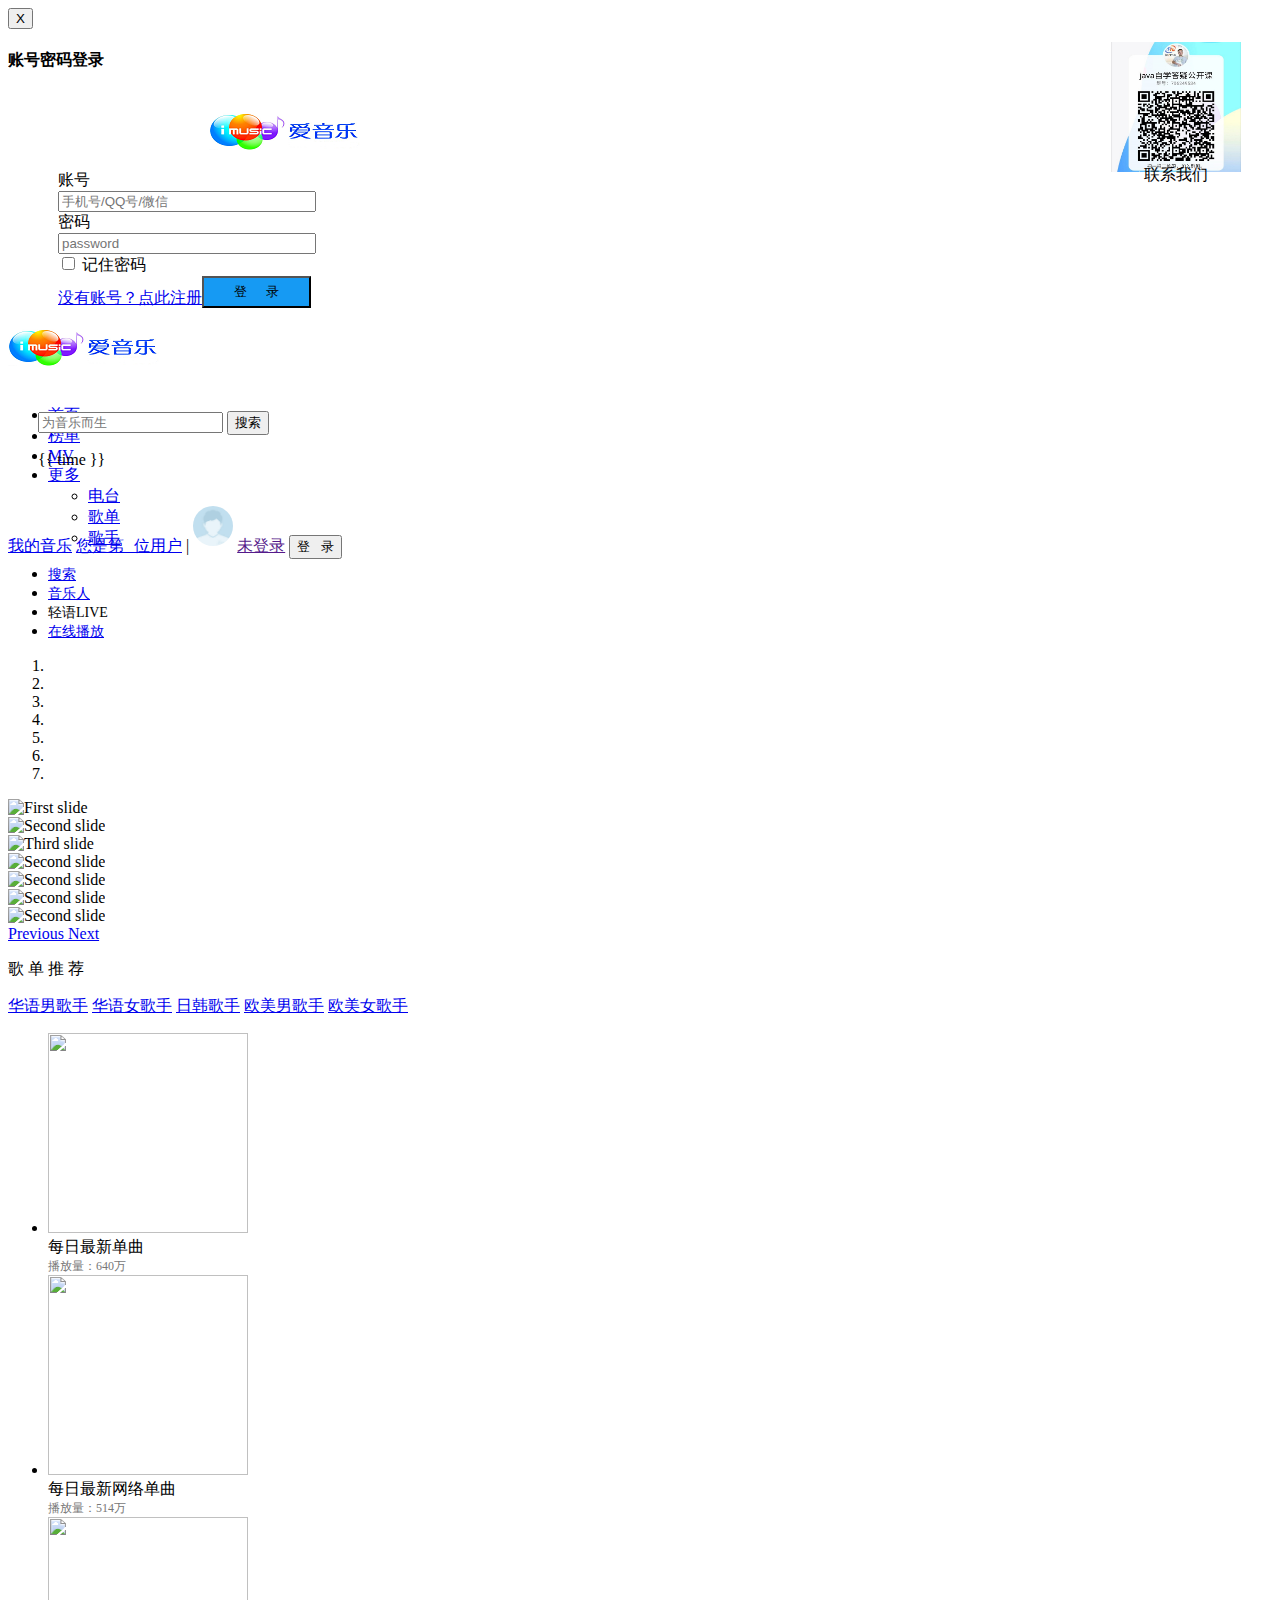
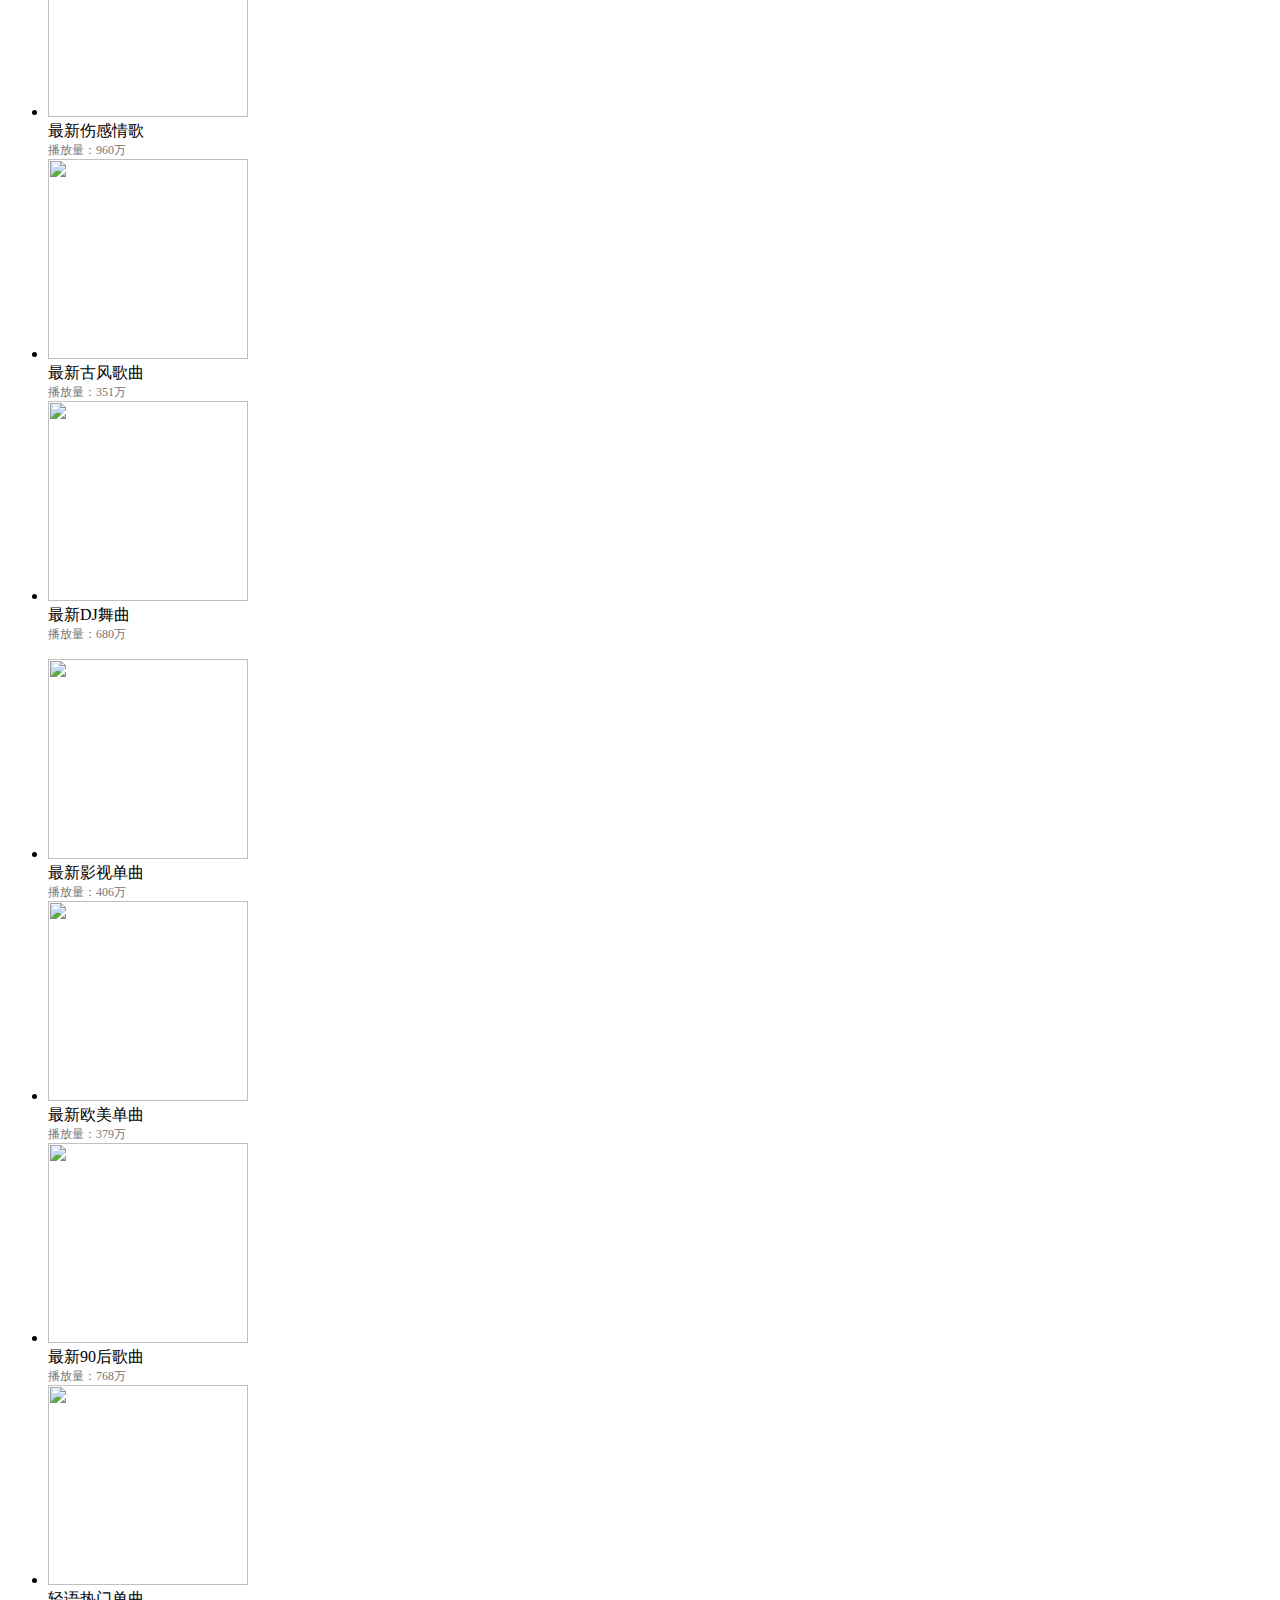
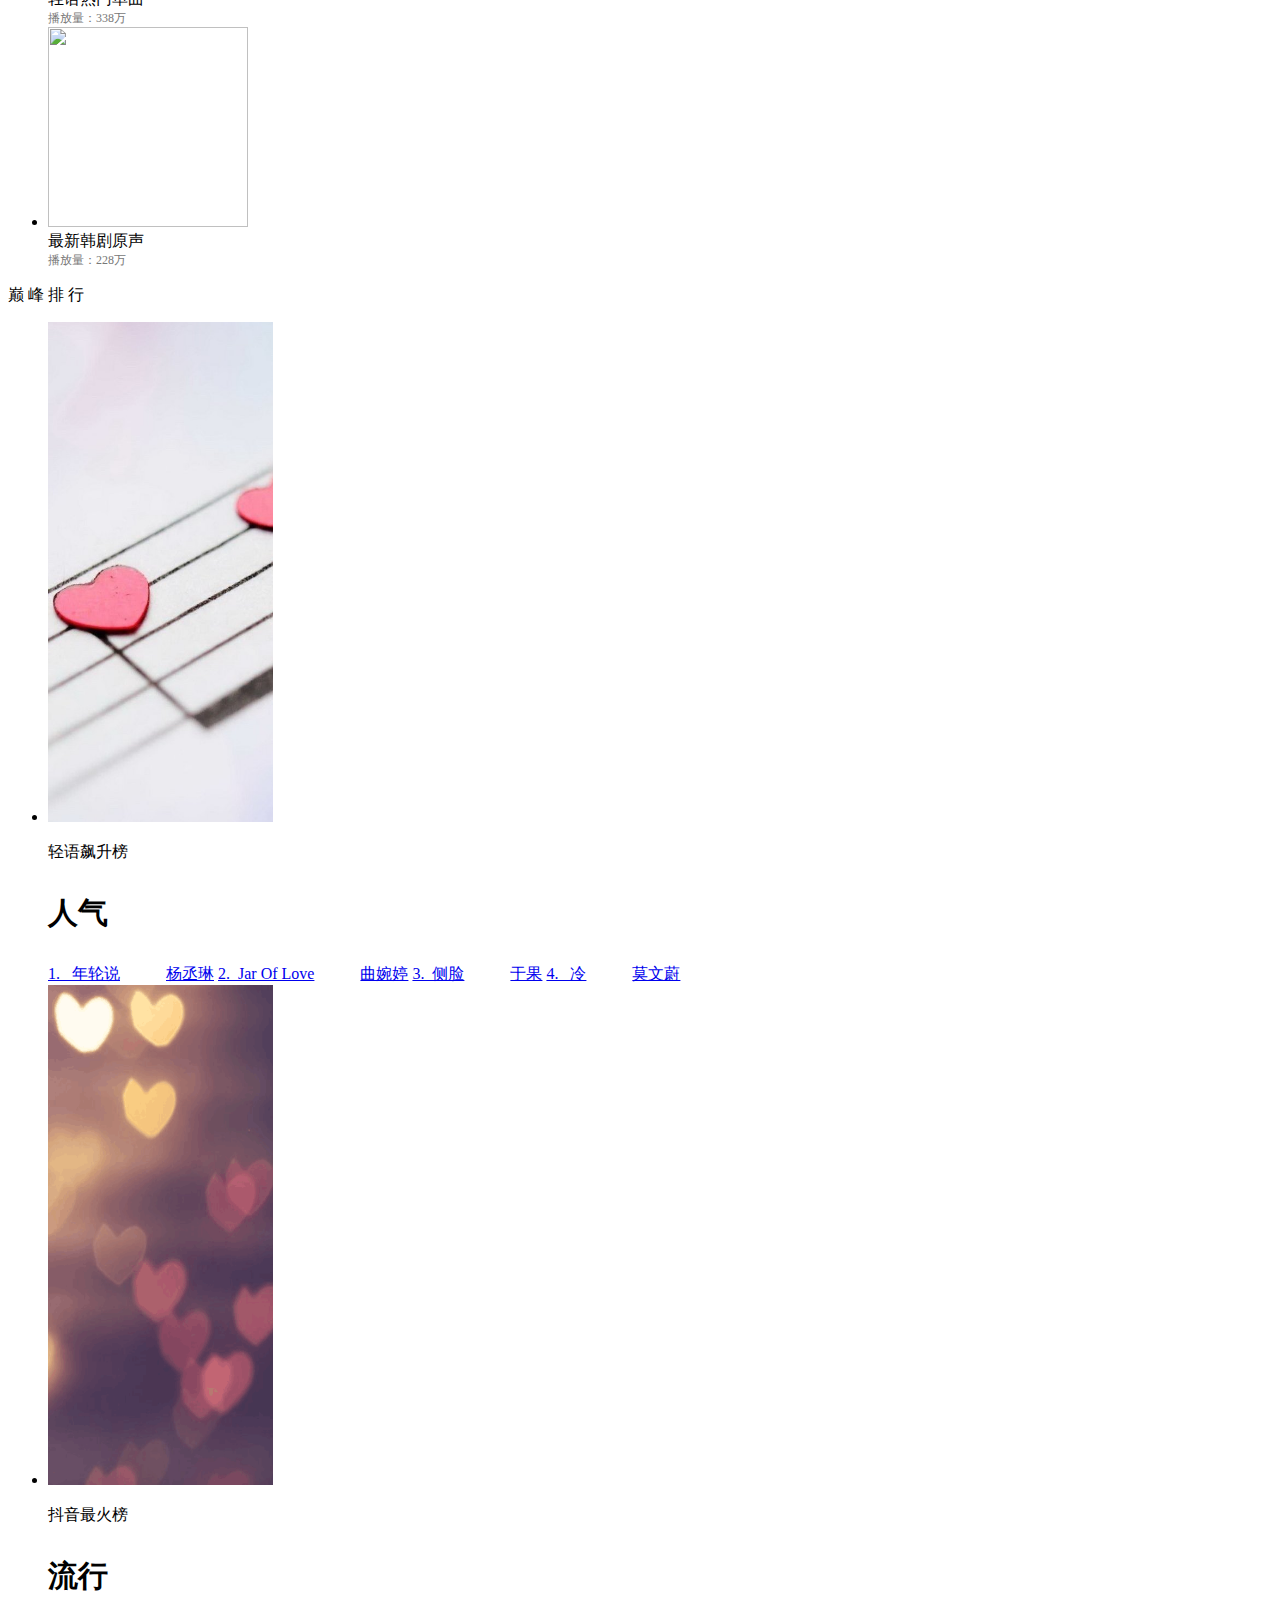
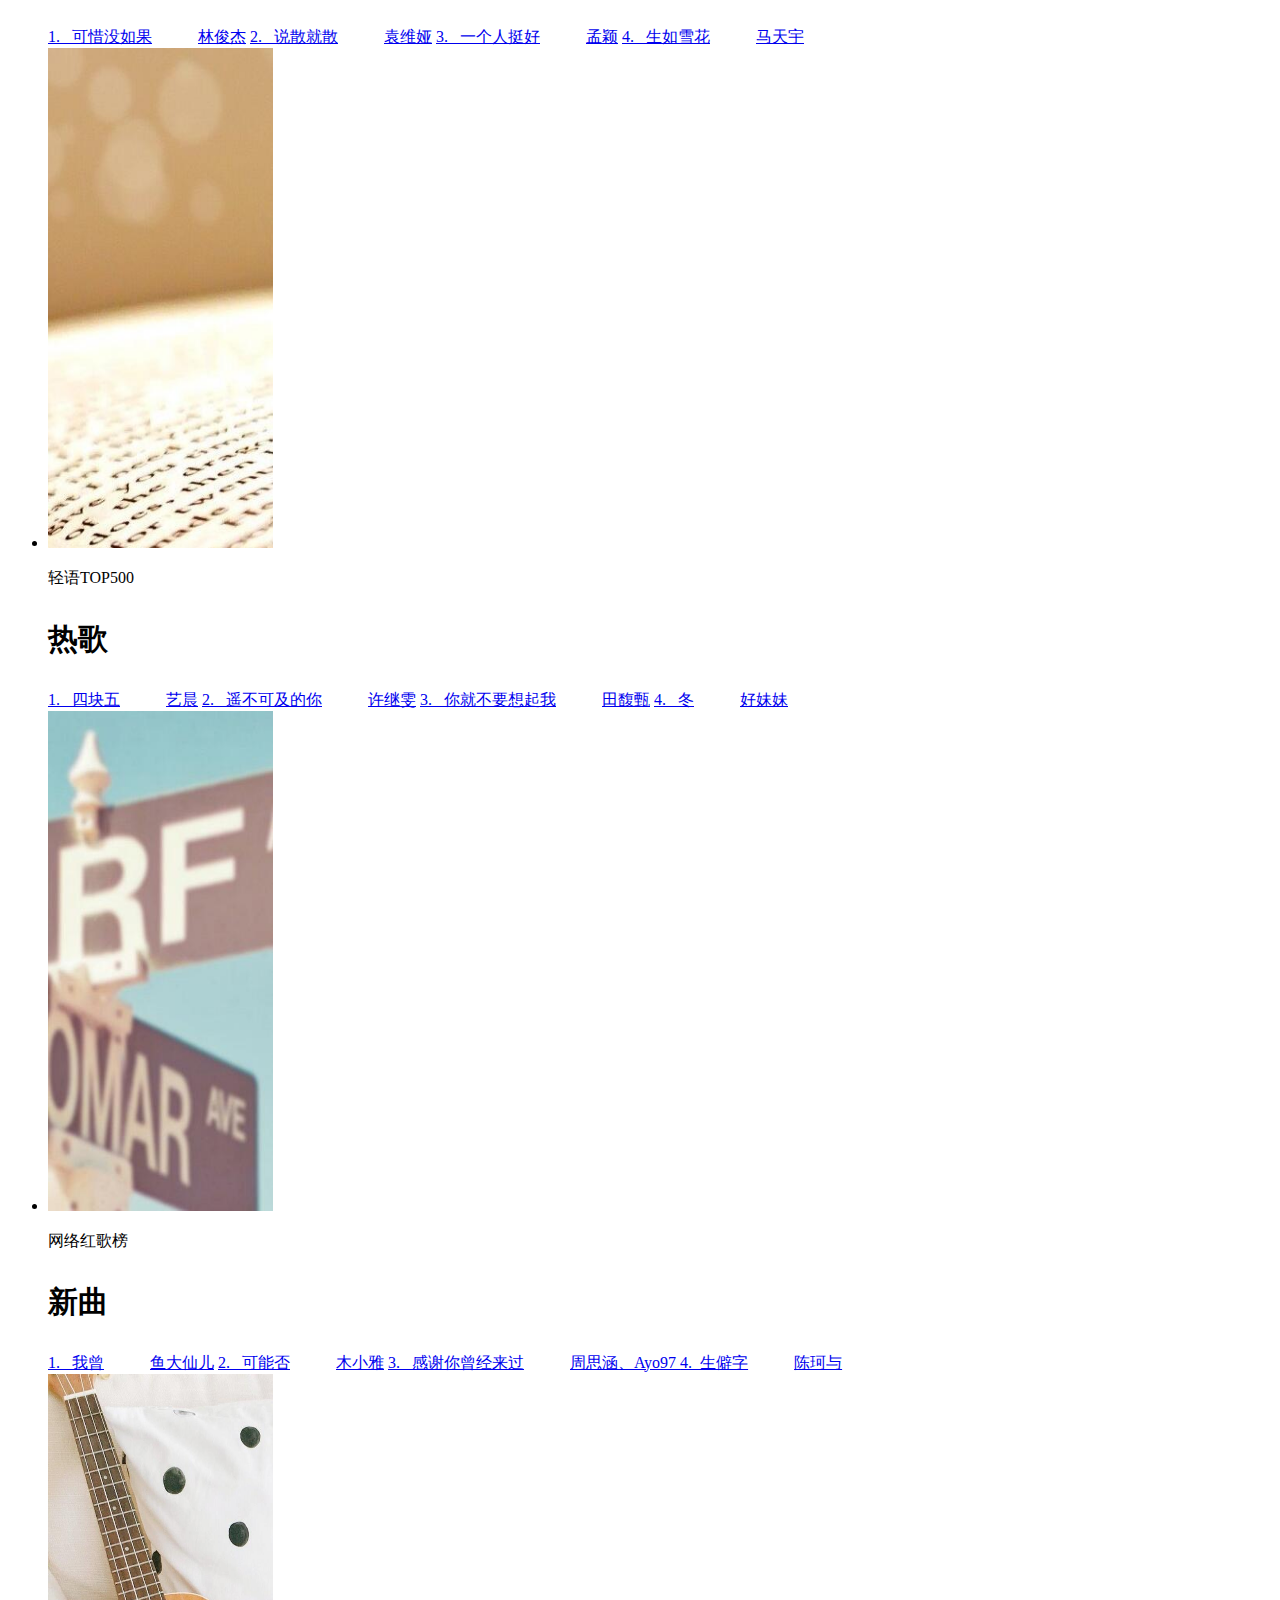
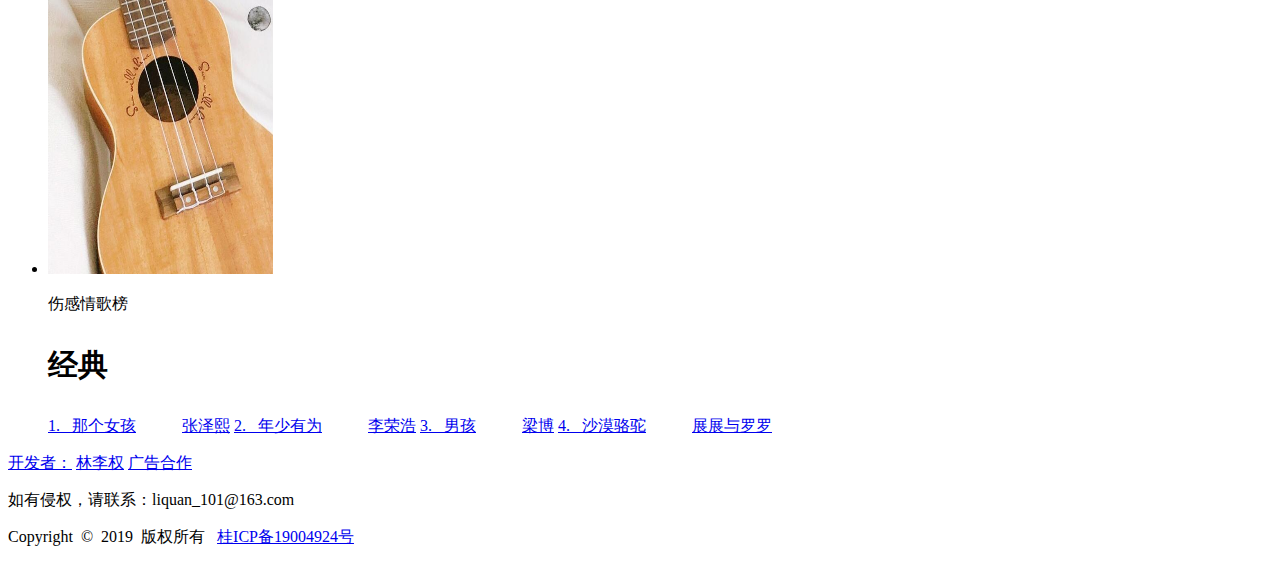
==== src/main/resources/public/index.html @ f17001a4 "初建" ====
<!DOCTYPE html>
<html>
<head>
    <meta charset="utf-8">
    <meta name="viewport" content="width=device-width, initial-scale=1">
    <title>我们敲代码滴不懂音乐</title>
    <link rel="stylesheet" href="https://cdn.staticfile.org/twitter-bootstrap/3.3.7/css/bootstrap.min.css">
    <link rel="stylesheet" type="text/css" href="css/index.css">
    <link rel="shortcut icon" type="image/x-icon" href="images/logo1.png">
    <script src="https://cdn.staticfile.org/jquery/2.1.1/jquery.min.js"></script>
    <script src="https://cdn.staticfile.org/twitter-bootstrap/3.3.7/js/bootstrap.min.js"></script>

</head>
<body style="user-select: none">
<!----><!----><!----><!----><!----><!----><!----><!----><!----><!----><!----><!----><!----><!----><!----><!----><!---
 
                                                      模态框（Modal） 

--><!----><!----><!----><!----><!----><!----><!----><!----><!----><!----><!----><!----><!----><!----><!----><!---->
<div class="modal fade" id="myModal" tabindex="-1" role="dialog" aria-labelledby="myModalLabel" aria-hidden="true"
     style="overflow: auto;">
    <div class="modal-dialog" style="overflow: auto;">
        <div class="modal-content" style="overflow: auto;">
            <div class="modal-header">
                <button type="button" class="close" data-dismiss="modal" aria-hidden="false">X</button>
                <h4 class="modal-title" id="myModalLabel">账号密码登录</h4>
            </div>
            <div class="modal-body" style="position: relative;">
                <form id="test" class="form-horizontal" role="form" action="/user/loginPage" method="post"
                      style="padding-left: 50px;">
                    <div class="form-group">
                        <img src="images/logo2.png" style="display: block; padding: 20px 151px">
                        <div class="erweima"><img src="images/二维码2.jpg" style="position: absolute;width: 130px;
						height: 130px;bottom: 136px;right: 31px;">
                            <p style="position: absolute;right: 64px;bottom: 106px;">联系我们</p>
                        </div>
                        <label class="col-sm-2 control-label">
                            <span class="glyphicon glyphicon-user">账号</span>
                        </label>
                        <div class="col-sm-10">
                            <input type="text" class="form-control" id="user_name" name="user_name"
                                   placeholder="手机号/QQ号/微信" style="width: 250px">
                        </div>
                    </div>
                    <div class="form-group">
                        <label class="col-sm-2 control-label">
                            <span class="glyphicon glyphicon-lock">密码</span>
                        </label>
                        <div class="col-sm-10">
                            <input type="password" class="form-control" id="user_password" name="user_password"
                                   placeholder="password" style="width: 250px">
                        </div>
                    </div>
                    <div class="form-group">
                        <div class="col-sm-offset-2 col-sm-10">
                            <div class="checkbox">
                                <label>
                                    <input type="checkbox"> 记住密码
                                </label>
                            </div>
                        </div>
                    </div>
                    <div class="form-group">
                        <div class="modal-footer">
                            <button class="btn btn-primary" data-dismiss="btn btn-default"
                                    style="background-color: #169af3;padding: 5px 30px">登 &nbsp&nbsp&nbsp&nbsp录
                            </button>
                            <a href="/register.html" style="float: left;padding-top: 12px;">没有账号？点此注册</a>
                        </div>
                    </div>
                </form>
            </div>

        </div><!-- /.modal-content -->
    </div><!-- /.modal-dialog -->
</div>
<!-- /.modal -->

<!----><!----><!----><!----><!----><!----><!----><!----><!----><!----><!----><!----><!----><!----><!----><!----><!---
 
                                                     首页头部 

--><!----><!----><!----><!----><!----><!----><!----><!----><!----><!----><!----><!----><!----><!----><!----><!---->
<div style="width: 100%;height: 80px; background-color:#fff;position: relative;">
    <div style="position: absolute;bottom: -5px;height: 5px;width: 100%;background-color:#fff;z-index: -1;"></div>
    <div class="search1">
        <div class="logo1" style="width: 153px; padding: 20.6px 0; display: inline-block;"><img src="images/logo2.png"
                                                                                                alt=""><a href="#"></a>
        </div>
        <nav class="navmargin navbar navbar-default" role="navigation">
            <div class="shurukuang" style="padding: 20.6px 30px;">
                <form class="bs-example" role="form" action="#" method="get">
                    <div class="row">
                        <div class="col-lg-6">
                            <div class="input-group">
                                <input type="text" id="songName" name="songName" class="form-control"
                                       placeholder="为音乐而生">
                                <span class="input-group-btn">
								 <button onclick="getList2($('#songName').serialize())" class="btn btn-default"
                                         type="button">
									搜索
								</button>
							</span>


                            </div><!-- /input-group -->
                        </div><!-- /.col-lg-6 -->
                        <div id="clock">
                            <p class="time">{{ time }}</p>
                        </div>
                    </div><!-- /.row -->
                </form>
            </div>
            <!-- 图标加上搜索框结束 -->
            <div id="col10" class="dengluzhuce">
                <a class="mymusic" href="/mymusic.html" target="_blank">我的音乐</a>
                <a class="mymusic" href="/mymusic.html" target="_blank">您是第<span
                        id="user_number" style="font-size:20px;color:red;text-align:center;padding:0;"> &nbsp</span>位用户</a>
                <span class="mymusic">|</span>
                <img id="touxiang" src="images/touxiang.png" width="40px" height="40px"
                     style="display: inline-block; width: 40px;height: 40px;border:0;border-radius: 40px;margin-bottom: 5px;">
                <a id="userName" style="cursor: pointer;" class="mymusic" href="">
                    未登录</a>
                <a id="zhuXiao" onclick="zhuXiao();location.reload();" href="#">
                </a>
                <button id="display1" class="btn denglu" data-toggle="modal" data-target="#myModal">登 &nbsp&nbsp录
                </button> <!--触发模态框按钮-->
            </div>
        </nav>
    </div>
</div>
<!----><!----><!----><!----><!----><!----><!----><!----><!----><!----><!----><!----><!----><!----><!----><!----><!---

                                                   下方nav标签导航栏开始）

--><!----><!----><!----><!----><!----><!----><!----><!----><!----><!----><!----><!----><!----><!----><!----><!---->
<nav class="daohanglan">
    <div class="big3">
        <ul>
            <li><a class="gudingbeij erjicaidan2" href="#">首页</a></li>
            <li><a class=" erjicaidan2" href="/bangdan.html">榜单</a></li>
            <li><a class="erjicaidan2" href="/mv.html">MV</a></li>
            <li class="dropdown">
                <a class="erjicaidan2" href="#" class="dropdown-toggle" data-toggle="dropdown">
                    更多 <b class="caret"></b>
                </a>
                <ul class="dropdown-menu">
                    <li><a class="erjicaidan" href="/musicRadio.html">电台</a></li>
                    <li><a class="erjicaidan" href="/songlist.html">歌单</a></li>
                    <li><a class="erjicaidan" href="/singer.html">歌手</a></li>
                </ul>
            </li>
        </ul>
        <ul>
            <li class="youfudong"><a href="/musicSearchTest.html" target="_blank"><span
                    class="glyphicon glyphicon-search" style="font-size: 14px"> 搜索</span></a></li>
            <li class="youfudong"><a href="/musician.html" target="_blank"><span
                    class="glyphicon glyphicon-headphones" style="font-size: 14px"> 音乐人</span></a></li>
            <li class="youfudong"><span class="glyphicon glyphicon-music" style="font-size: 14px"> 轻语LIVE</span></li>
            <li class="youfudong"><a href="/QQmusic.html" target="_blank"><span
                    class="glyphicon glyphicon-star-empty" style="font-size: 14px"> 在线播放</span></a></li>
        </ul>
    </div>
    </div>
</nav>
<!----><!----><!----><!----><!----><!----><!----><!----><!----><!----><!----><!----><!----><!----><!----><!----><!---

                                                   然后是牛逼的轮播图

--><!----><!----><!----><!----><!----><!----><!----><!----><!----><!----><!----><!----><!----><!----><!----><!---->
<div id="myCarousel" class="carousel slide" data-ride="carousel">
    <!-- 轮播（Carousel）指标 -->
    <ol class="carousel-indicators">
        <li data-target="#myCarousel" data-slide-to="0" class="active"></li>
        <li data-target="#myCarousel" data-slide-to="1"></li>
        <li data-target="#myCarousel" data-slide-to="2"></li>
        <li data-target="#myCarousel" data-slide-to="3"></li>
        <li data-target="#myCarousel" data-slide-to="4"></li>
        <li data-target="#myCarousel" data-slide-to="5"></li>
        <li data-target="#myCarousel" data-slide-to="6"></li>
    </ol>
    <!-- 轮播（Carousel）项目 -->
    <div class="carousel-inner">
        <div class="item active">
            <img src="https://liquan-springboot-music.oss-cn-shanghai.aliyuncs.com/images/loop_img/z1.jpg" alt="First slide" style="height: 400px; width: 100%">
        </div>
        <div class="item">
            <img src="https://liquan-springboot-music.oss-cn-shanghai.aliyuncs.com/images/loop_img/z2.jpg" alt="Second slide" style="height: 400px; width: 100%">
        </div>
        <div class="item">
            <img src="https://liquan-springboot-music.oss-cn-shanghai.aliyuncs.com/images/loop_img/z3.jpg" alt="Third slide" style="height: 400px; width: 100%">
        </div>
        <div class="item">
            <img src="https://liquan-springboot-music.oss-cn-shanghai.aliyuncs.com/images/loop_img/z4.jpg" alt="Second slide" style="height: 400px; width: 100%">
        </div>
        <div class="item">
            <img src="https://liquan-springboot-music.oss-cn-shanghai.aliyuncs.com/images/loop_img/f8.jpg" alt="Second slide" style="height: 400px; width: 100%">
        </div>
        <div class="item">
            <img src="https://liquan-springboot-music.oss-cn-shanghai.aliyuncs.com/images/loop_img/z20.jpg" alt="Second slide" style="height: 400px; width: 100%">
        </div>
        <div class="item">
            <img src="https://liquan-springboot-music.oss-cn-shanghai.aliyuncs.com/images/loop_img/z23.jpg" alt="Second slide" style="height: 400px; width: 100%">
        </div>
    </div>
    <!-- 轮播（Carousel）导航 -->
    <a class="left carousel-control" href="#myCarousel" role="button" data-slide="prev">
        <span class="glyphicon glyphicon-chevron-left" aria-hidden="true"></span>
        <span class="sr-only">Previous</span>
    </a>
    <a class="right carousel-control" href="#myCarousel" role="button" data-slide="next">
        <span class="glyphicon glyphicon-chevron-right" aria-hidden="true"></span>
        <span class="sr-only">Next</span>
    </a>
</div>
<!----><!----><!----><!----><!----><!----><!----><!----><!----><!----><!----><!----><!----><!----><!----><!----><!---

                                                歌单推荐从此开始

--><!----><!----><!----><!----><!----><!----><!----><!----><!----><!----><!----><!----><!----><!----><!----><!---->
<div class="big4">
    <div class="gedan">
        <div class="dazi"><p>歌 单 推 荐
            <p></div>
        <div class="xiaodaohang">
            <a class=" xiaodaohnag1 xiaodaohang0" href="#">华语男歌手</a>
            <a class="xiaodaohnag2" href="#">华语女歌手</a>
            <a class="xiaodaohnag3" href="#">日韩歌手</a>
            <a class="xiaodaohnag4" href="#">欧美男歌手</a>
            <a class="xiaodaohnag5" href="#">欧美女歌手</a>
            <ul class="clearfix">
                <li style="width: 200px;">
                    <div class="zhedang">
                        <div class="bofang">
                            <div class="bofang1"><a href=""><span class="glyphicon glyphicon-play"></span></a></div>
                        </div>
                    </div>
                    <img src="https://liquan-springboot-music.oss-cn-shanghai.aliyuncs.com/images/introduce_img/f1.jpg" width="200px" height="200px"><span>每日最新单曲</span><span
                        style="font-size: 12px;color: #777;display: block;">播放量：640万</span></li>
                <li style="width: 200px;">
                    <div class="zhedang">
                        <div class="bofang">
                            <div class="bofang1"><a href=""><span class="glyphicon glyphicon-play"></span></a></div>
                        </div>
                    </div>
                    <img src="https://liquan-springboot-music.oss-cn-shanghai.aliyuncs.com/images/introduce_img/f13.jpg" width="200px" height="200px"><span>每日最新网络单曲</span><span
                        style="font-size: 12px;color: #777;display: block;">播放量：514万</span></li>
                <li style="width: 200px;">
                    <div class="zhedang">
                        <div class="bofang">
                            <div class="bofang1"><a href=""><span class="glyphicon glyphicon-play"></span></a></div>
                        </div>
                    </div>
                    <img src="https://liquan-springboot-music.oss-cn-shanghai.aliyuncs.com/images/introduce_img/z25.jpg" width="200px" height="200px"><span>最新伤感情歌</span><span
                        style="font-size: 12px;color: #777;display: block;">播放量：960万</span></li>
                <li style="width: 200px;">
                    <div class="zhedang">
                        <div class="bofang">
                            <div class="bofang1"><a href=""><span class="glyphicon glyphicon-play"></span></a></div>
                        </div>
                    </div>
                    <img src="https://liquan-springboot-music.oss-cn-shanghai.aliyuncs.com/images/introduce_img/f12.jpg" width="200px" height="200px"><span>最新古风歌曲</span><span
                        style="font-size: 12px;color: #777;display: block;">播放量：351万</span></li>
                <li style="width: 200px;">
                    <div class="zhedang">
                        <div class="bofang">
                            <div class="bofang1"><a href=""><span class="glyphicon glyphicon-play"></span></a></div>
                        </div>
                    </div>
                    <img src="https://liquan-springboot-music.oss-cn-shanghai.aliyuncs.com/images/introduce_img/f5.jpg" width="200px" height="200px"><span>最新DJ舞曲</span><span
                        style="font-size: 12px;color: #777;display: block;">播放量：680万</span></li>
            </ul>
            <ul class="clearfix">
                <li style="width: 200px;">
                    <div class="zhedang">
                        <div class="bofang">
                            <div class="bofang1"><a href=""><span class="glyphicon glyphicon-play"></span></a></div>
                        </div>
                    </div>
                    <img src="https://liquan-springboot-music.oss-cn-shanghai.aliyuncs.com/images/introduce_img/z13.jpg" width="200px" height="200px"><span>最新影视单曲</span><span
                        style="font-size: 12px;color: #777;display: block;">播放量：406万</span></li>
                <li style="width: 200px;">
                    <div class="zhedang">
                        <div class="bofang">
                            <div class="bofang1"><a href=""><span class="glyphicon glyphicon-play"></span></a></div>
                        </div>
                    </div>
                    <img src="https://liquan-springboot-music.oss-cn-shanghai.aliyuncs.com/images/introduce_img/f7.jpg" width="200px" height="200px"><span>最新欧美单曲</span><span
                        style="font-size: 12px;color: #777;display: block;">播放量：379万</span></li>
                <li style="width: 200px;">
                    <div class="zhedang">
                        <div class="bofang">
                            <div class="bofang1"><a href=""><span class="glyphicon glyphicon-play"></span></a></div>
                        </div>
                    </div>
                    <img src="https://liquan-springboot-music.oss-cn-shanghai.aliyuncs.com/images/introduce_img/f9.jpg" width="200px" height="200px"><span>最新90后歌曲</span><span
                        style="font-size: 12px;color: #777;display: block;">播放量：768万</span></li>
                <li style="width: 200px;">
                    <div class="zhedang">
                        <div class="bofang">
                            <div class="bofang1"><a href=""><span class="glyphicon glyphicon-play"></span></a></div>
                        </div>
                    </div>
                    <img src="https://liquan-springboot-music.oss-cn-shanghai.aliyuncs.com/images/introduce_img/z15.jpg" width="200px" height="200px"><span>轻语热门单曲</span><span
                        style="font-size: 12px;color: #777;display: block;">播放量：338万</span></li>
                <li style="width: 200px;">
                    <div class="zhedang">
                        <div class="bofang">
                            <div class="bofang1"><a href=""><span class="glyphicon glyphicon-play"></span></a></div>
                        </div>
                    </div>
                    <img src="https://liquan-springboot-music.oss-cn-shanghai.aliyuncs.com/images/introduce_img/z24.jpg" width="200px" height="200px"><span>最新韩剧原声</span><span
                        style="font-size: 12px;color: #777;display: block;">播放量：228万</span></li>
            </ul>
        </div>
    </div>
</div>

<!----><!----><!----><!----><!----><!----><!----><!----><!----><!----><!----><!----><!----><!----><!----><!----><!---

                                              开始了，排行榜，快结束了

--><!----><!----><!----><!----><!----><!----><!----><!----><!----><!----><!----><!----><!----><!----><!----><!---->
<div class="big5">
    <div class="paihang">
        <p class="da">巅 峰 排 行</p>
        <ul>
            <li class="back1">
                <img src="images/paihang-1.png" width="225.2px" height="500px">
                <div class="shang tong">
                    <p class="da1">轻语飙升榜</p>
                    <p style="font-size: 30px;font-weight: bold;	">人气</p>
                </div>
                <div class="xia tong">
                    <a class="topline rQi1" href="#">1. &nbsp 年轮说</a>
                    <a class="rQi1" href="#" style="margin-left: 42px">杨丞琳</a>
                    <a class="topline rQi2" href="#">2. &nbspJar Of Love</a>
                    <a class="rQi2" href="#" style="margin-left: 42px">曲婉婷</a>
                    <a class="topline rQi3" href="#">3. &nbsp侧脸</a>
                    <a class="rQi3" href="#" style="margin-left: 42px">于果</a>
                    <a class="topline" href="#">4. &nbsp 冷</a>
                    <a href="#" style="margin-left: 42px">莫文蔚</a>
                </div>
            </li>
            <li class="back2"><img src="images/paihan-2.png" width="225.2px" height="500px">
                <div class="shang tong">
                    <p>抖音最火榜</p>
                    <p style="font-size: 30px;font-weight: bold;	">流行</p>
                </div>
                <div class="xia tong">
                    <a class="topline lXing1" href="#">1. &nbsp 可惜没如果</a>
                    <a class="lXing1" href="#" style="margin-left: 42px">林俊杰</a>
                    <a class="topline lXing2" href="#">2. &nbsp 说散就散</a>
                    <a class="lXing2" href="#" style="margin-left: 42px">袁维娅</a>
                    <a class="topline lXing3" href="#">3. &nbsp 一个人挺好</a>
                    <a class="lXing3" href="#" style="margin-left: 42px">孟颖</a>
                    <a class="topline" href="#">4. &nbsp 生如雪花</a>
                    <a href="#" style="margin-left: 42px">马天宇</a></div>
            </li>
            <li class="back3"><img src="images/paihan-3.jpg" width="225.2px" height="500px">
                <div class="shang tong">
                    <p>轻语TOP500</p>
                    <p style="font-size: 30px;font-weight: bold;	">热歌</p>
                </div>
                <div class="xia tong">
                    <a class="topline rGe1" href="#">1. &nbsp 四块五</a>
                    <a class="rGe1" href="#" style="margin-left: 42px">艺晨</a>
                    <a class="rGe2 topline" href="#">2. &nbsp 遥不可及的你</a>
                    <a class="rGe2" href="#" style="margin-left: 42px">许继雯</a>
                    <a class="topline rGe3" href="#">3. &nbsp 你就不要想起我</a>
                    <a class="rGe3" href="#" style="margin-left: 42px">田馥甄</a>
                    <a class="topline" href="#">4. &nbsp 冬</a>
                    <a href="#" style="margin-left: 42px">好妹妹</a></div>
            </li>
            <li class="back4"><img src="images/paihan-4.jpg" width="225.2px" height="500px">
                <div class="shang tong">
                    <p>网络红歌榜</p>
                    <p style="font-size: 30px;font-weight: bold;	">新曲</p>
                </div>
                <div class="xia tong">
                    <a class="topline xQu1" href="#">1. &nbsp 我曾</a>
                    <a class="xQu1" href="#" style="margin-left: 42px">鱼大仙儿</a>
                    <a class="topline xQu2" href="#">2. &nbsp 可能否</a>
                    <a class="xQu2" href="#" style="margin-left: 42px">木小雅</a>
                    <a class="topline xQu3" href="#">3. &nbsp 感谢你曾经来过</a>
                    <a class="xQu3" href="#" style="margin-left: 42px">周思涵、Ayo97
                    </a>
                    <a class="topline" href="#">4. &nbsp生僻字</a>
                    <a href="#" style="margin-left: 42px">陈珂与</a></div>
            </li>
            <li class="back5"><img src="images/paihan-5.jpg" width="225.2px" height="500px">
                <div class="shang tong">
                    <p>伤感情歌榜</p>
                    <p style="font-size: 30px;font-weight: bold;	">经典</p>
                </div>
                <div class="xia tong">
                    <a class="topline jDian1" href="#">1. &nbsp 那个女孩</a>
                    <a class="jDian1" href="#" style="margin-left: 42px">张泽熙</a>
                    <a class="topline jDian2" href="#">2. &nbsp 年少有为</a>
                    <a class="jDian2" href="#" style="margin-left: 42px">李荣浩</a>
                    <a class="topline jDian3" href="#">3. &nbsp 男孩</a>
                    <a class="jDian3" href="#" style="margin-left: 42px">梁博</a>
                    <a class="topline" href="#">4. &nbsp 沙漠骆驼</a>
                    <a href="#" style="margin-left: 42px">展展与罗罗</a></div>
            </li>
        </ul>
    </div>
</div>

<!----><!----><!----><!----><!----><!----><!----><!----><!----><!----><!----><!----><!----><!----><!----><!----><!---

                                              结束了，页脚

--><!----><!----><!----><!----><!----><!----><!----><!----><!----><!----><!----><!----><!----><!----><!----><!---->
<div class="footer">
    <div class="links">
        <a hidefocus="true" href="#" target="_blank">开发者：</a>
        <a hidefocus="true" href="https://github.com/linliquan" target="_blank">林李权</a>
        <!--&lt;!&ndash;毕业答辩需要，暂时注释&ndash;&gt;-->
        <!--<a hidefocus="true" target="_blank" href="#">黄施邕</a>-->
        <!--<a hidefocus="true" target="_blank" href="#">吴先锋</a>-->
        <!--<a hidefocus="true" href="#" target="_blank">姚源超</a>-->
        <!--<a hidefocus="true" href="#" target="_blank">封南生</a>-->
        <!--<a hidefocus="true" href="#" target="_blank">赵联岸</a>-->
        <!--<a hidefocus="true" href="#" target="_blank">加入我们</a>-->
        <a hidefocus="true" href="#" target="_blank">广告合作</a>
    </div>
    <div class="copyright">
        <p style="-moz-user-select: text;-webkit-user-select: text;-ms-user-select: text; user-select:text">如有侵权，请联系：liquan_101@163.com </p>
        <p>Copyright&nbsp;&nbsp;©&nbsp;&nbsp;2019&nbsp;&nbsp;版权所有&nbsp;&nbsp;
            <a hidefocus="true" href="http://www.beian.miit.gov.cn" target="_blank">桂ICP备19004924号</a>
            <a hidefocus="true" class="office-verification"
               href="http://netadreg.gzaic.gov.cn/ntmm/WebSear/WebLogoPub.aspx?logo=440106106022006022000209"
               target="_blank"></a>
        </p>
    </div>
</div>
<script src="js/jquery.min.js?v=2.1.4"></script>
<script src="js/bootstrap-paginator.min.js"></script>
<script src="js/jquery.validate.min.js"></script>
<script src="js/tools.js"></script>
<script src="js/jquery.cookie.js"></script>
<script type="text/javascript" src="js/vue.min.js"></script>

<script type="text/javascript">


    if ($.cookie("user_name") != undefined && $.cookie("user_name") != "1") {
        $("#userName").text("账号：" + $.cookie("user_name"));
        $("#userName").attr("href", "/resetpassword.html");
        $("#zhuXiao").text("注销");
        document.getElementById("touxiang").src = "images/touxiang2.jpg";
        $("#display1").attr("style", "display:none;");
    }//已在mymusic中注释

    $('#test').validate({
        submitHandler: function () {
            denglu($('#test').attr("action"), $('#test').serialize());

        }
    });//已在mymusic中注释


    //
    //
    //            获取榜单
    //
    //
    $.ajax({
        url: "musicLink/getSongRearch",
        type: "POST",
        success: function (data) {
            if (data.statusCode == "200") {
                $(".jDian1").click(function () {//点击调用fn（）方法，并传入14，下方以此类推
                    fn(14);
                });
                $(".jDian2").click(function () {
                    fn(13);
                });
                $(".jDian3").click(function () {
                    fn(12);
                });

                $(".xQu1").click(function () {
                    fn(11);
                });
                $(".xQu2").click(function () {
                    fn(10);
                });
                $(".xQu3").click(function () {
                    fn(9);
                });

                $(".rGe1").click(function () {
                    fn(8);
                });
                $(".rGe2").click(function () {
                    fn(7);
                });
                $(".rGe3").click(function () {
                    fn(6);
                });

                $(".lXing1").click(function () {
                    fn(5);
                });
                $(".lXing2").click(function () {
                    fn(4);
                });
                $(".lXing3").click(function () {
                    fn(3);
                });

                $(".rQi1").click(function () {
                    fn(2);
                });
                $(".rQi2").click(function () {
                    fn(1);
                });
                $(".rQi3").click(function () {
                    fn(0);
                });

                $("#user_number").html($.cookie("user_id"));

                function fn(i) {//调用方法，更改cookie的信息，并跳转到播放页面
                    console.log(data.data.list[i].ml_id);
                    $.cookie("song_link", data.data.list[i].ml_songLink, {expires: 7, path: "/"});
                    $.cookie("song_name", data.data.list[i].ml_songName, {expires: 7, path: "/"});
                    $.cookie("song_singer", data.data.list[i].ml_singer, {expires: 7, path: "/"});
                    $.cookie("song_photo", data.data.list[i].ml_photoLink, {expires: 7, path: "/"});
                    window.open("/QQmusic.html");
                }
            }
        },
        error: function (data) {
            alert(JSON.stringify(data));
        }
    })

    /* 音乐搜索 */

    function getList2(lll) {
        test
        $.ajax({
            url: "musicLink/getSongRearch",
            type: "POST",
            data: lll,
            success: function (data) {
                if (data.statusCode == "200") {
                    var search = document.getElementById("songName").value;
                    $.cookie("song_search", search, {expires: 7, path: "/"});
                    window.open("/musicSearchTest.html");
                    var str = '';
                    /* data.data.list.length对应respon.map.list.length */
                    for (var i = 0; i < data.data.list.length; i++) {
                        str += '<tr>'
                            + '<td>' + data.data.list[i].ml_songName + '</td>'
                            + '<td>' + data.data.list[i].ml_singer + '</td>'
                            /* + '<td>' + data.data.list[i].ml_songLink + '</td>' */
                            + '</tr>';
                    }
                    $("table tbody").html(str);
                } else if (data.statusCode == "202") {
                    alert("搜索不到歌曲,请重新输入！");
                }
            },
            error: function (data) {
                alert(JSON.stringify(data));
            }
        })
    }//已在mymusic中注释

    //
    //
    //           数字时钟
    //
    //
    var clock = new Vue({
        el: '#clock',
        data: {
            time: '',
            date: ''
        }
    });
    var week = ['星期天', '星期一', '星期二', '星期三', '星期四', '星期五', '星期六'];
    var timerID = setInterval(updateTime, 1000);
    updateTime();

    function updateTime() {
        var cd = new Date();
        clock.time = zeroPadding(cd.getHours(), 2) + ':' + zeroPadding(cd.getMinutes(), 2) + ':' + zeroPadding(cd.getSeconds(), 2);
        clock.date = zeroPadding(cd.getFullYear(), 4) + '-' + zeroPadding(cd.getMonth() + 1, 2) + '-' + zeroPadding(cd.getDate(), 2) + ' ' + week[cd.getDay()];
    };

    function zeroPadding(num, digit) {
        var zero = '';
        for (var i = 0; i < digit; i++) {
            zero += '0';
        }
        return (zero + num).slice(-digit);
    }
</script>


</body>
</html>
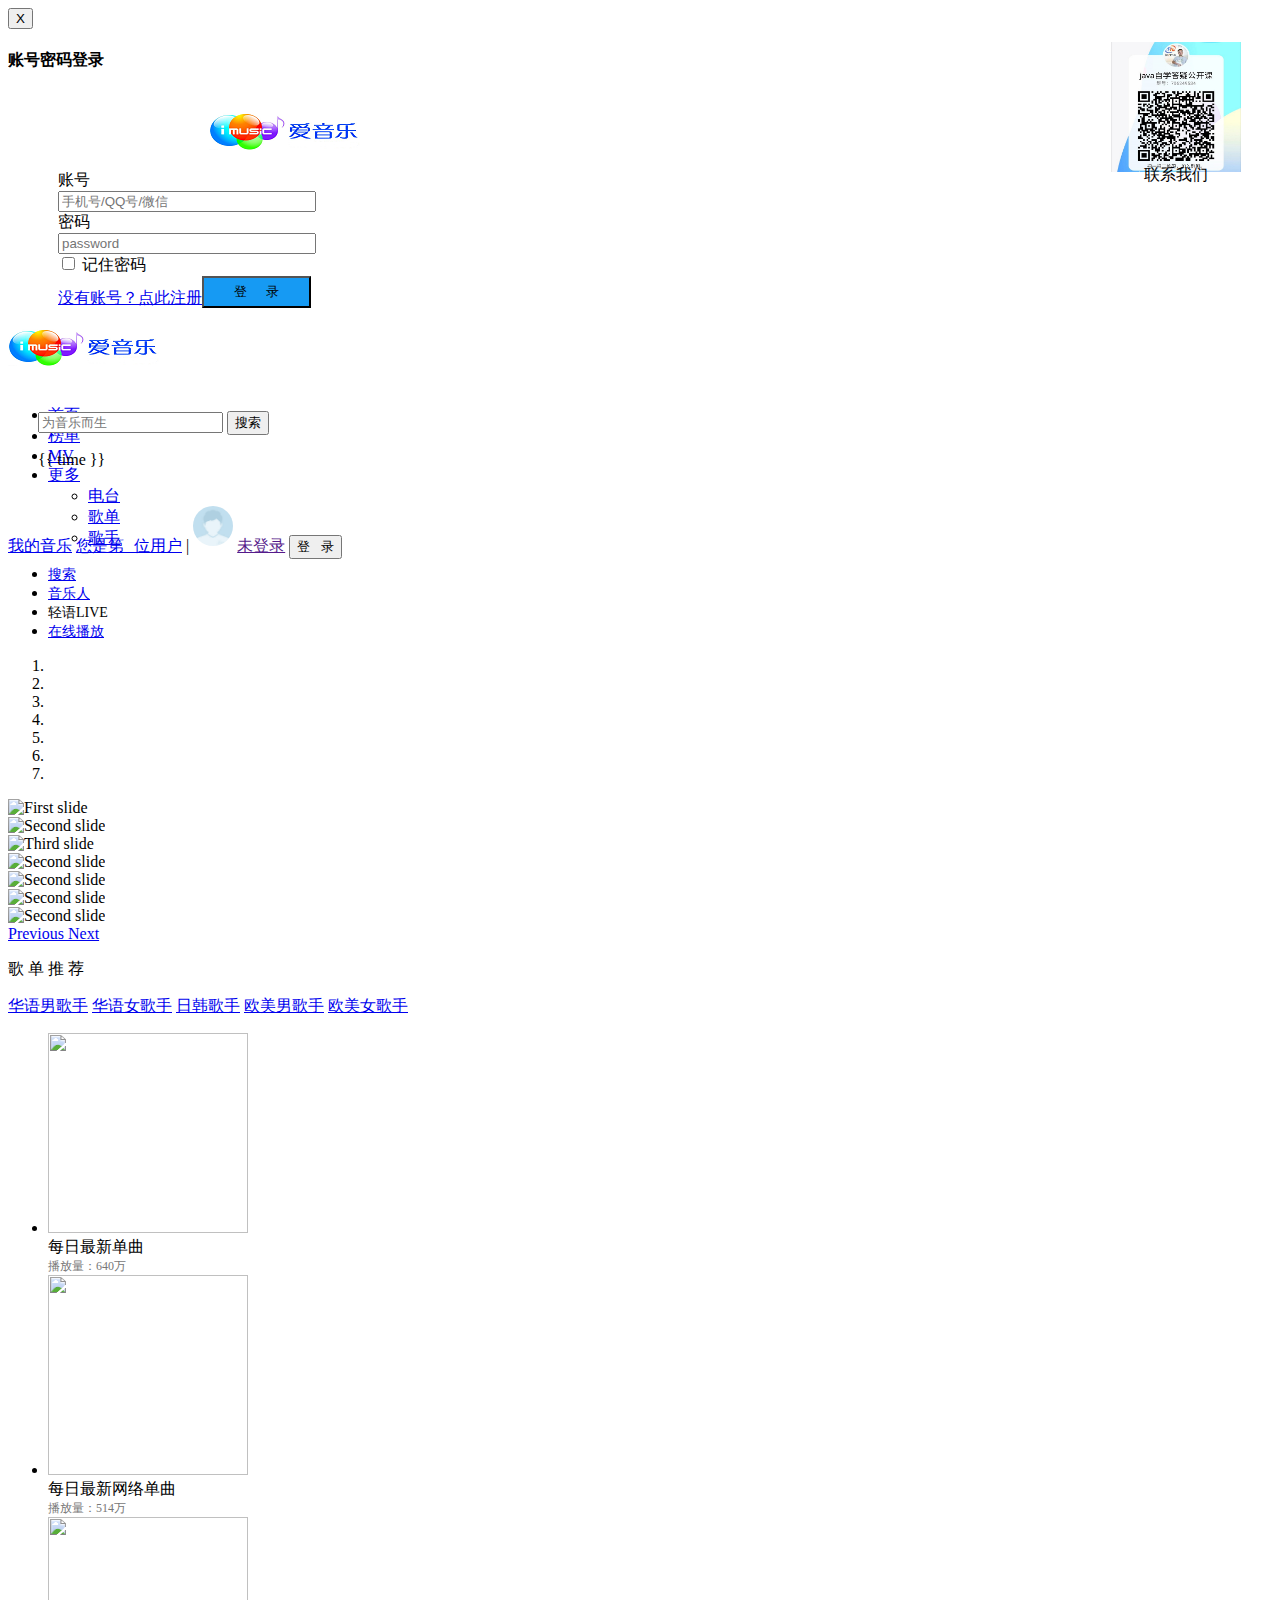
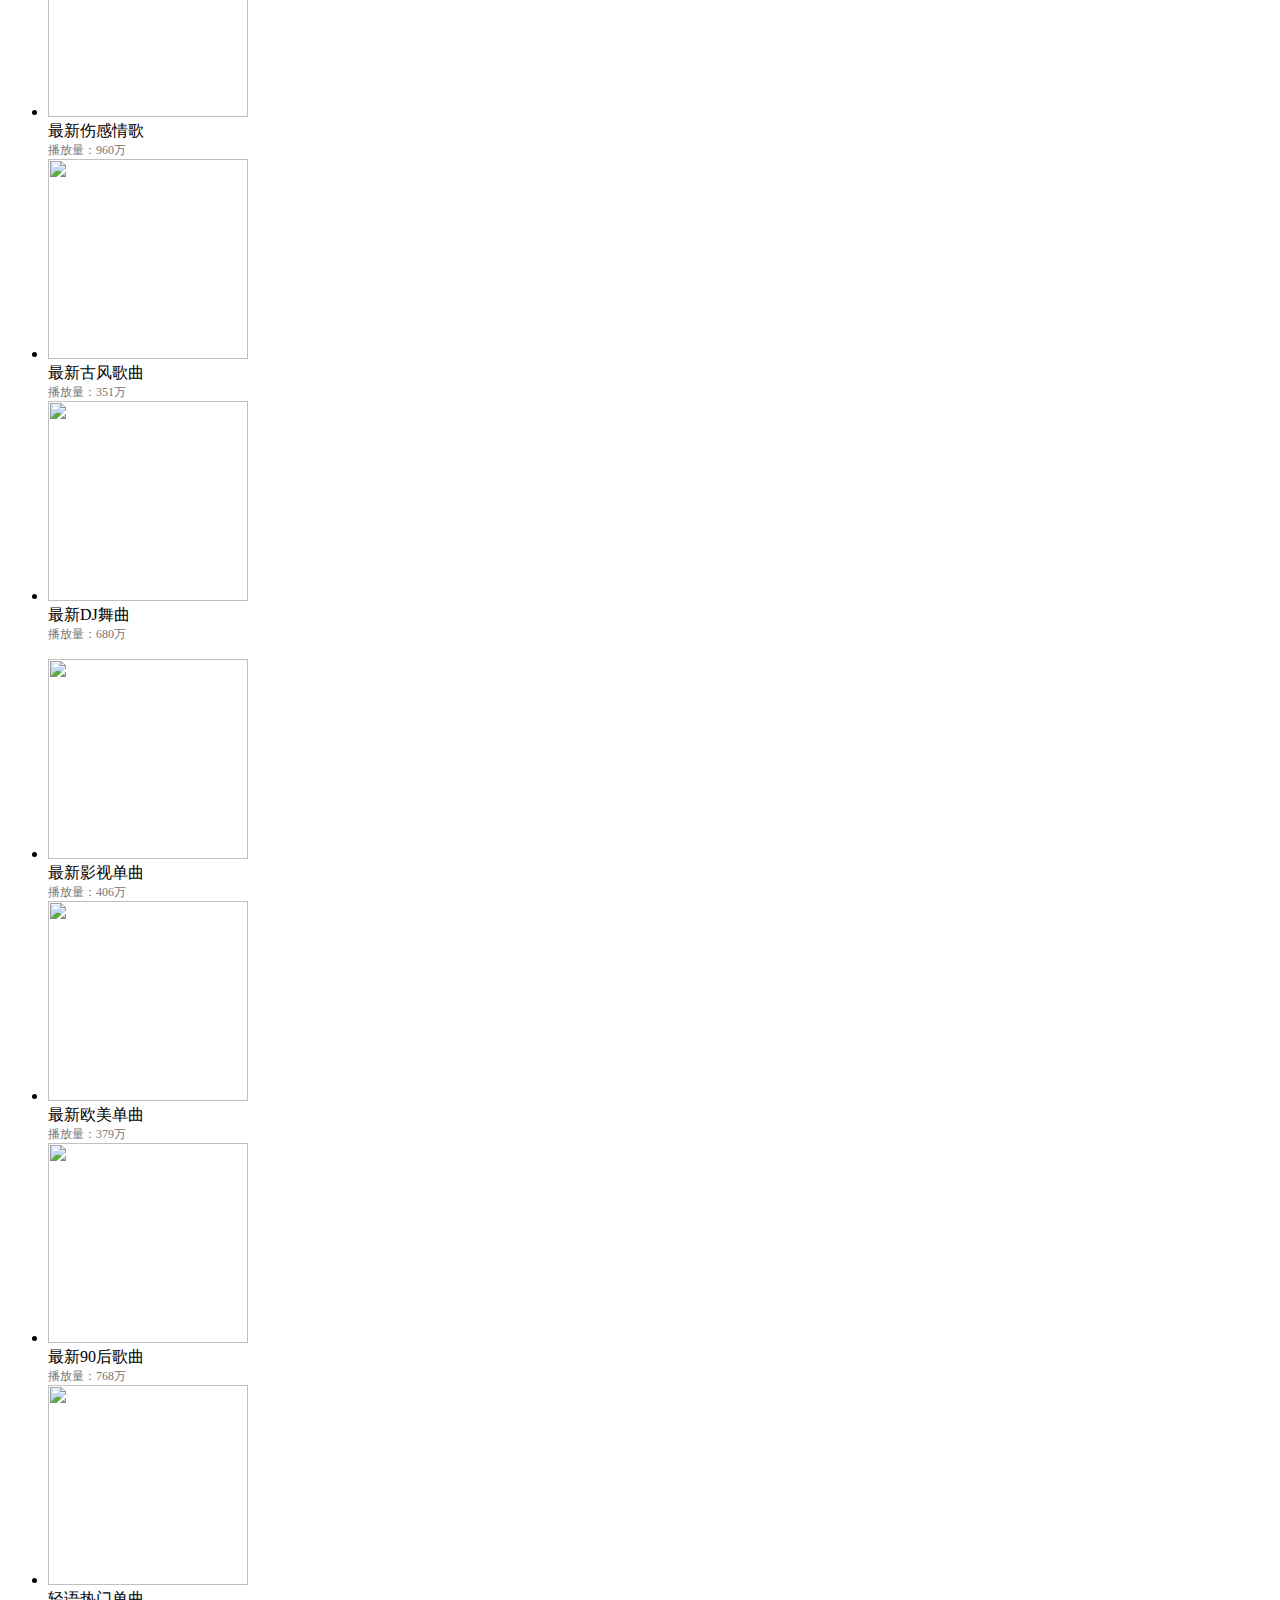
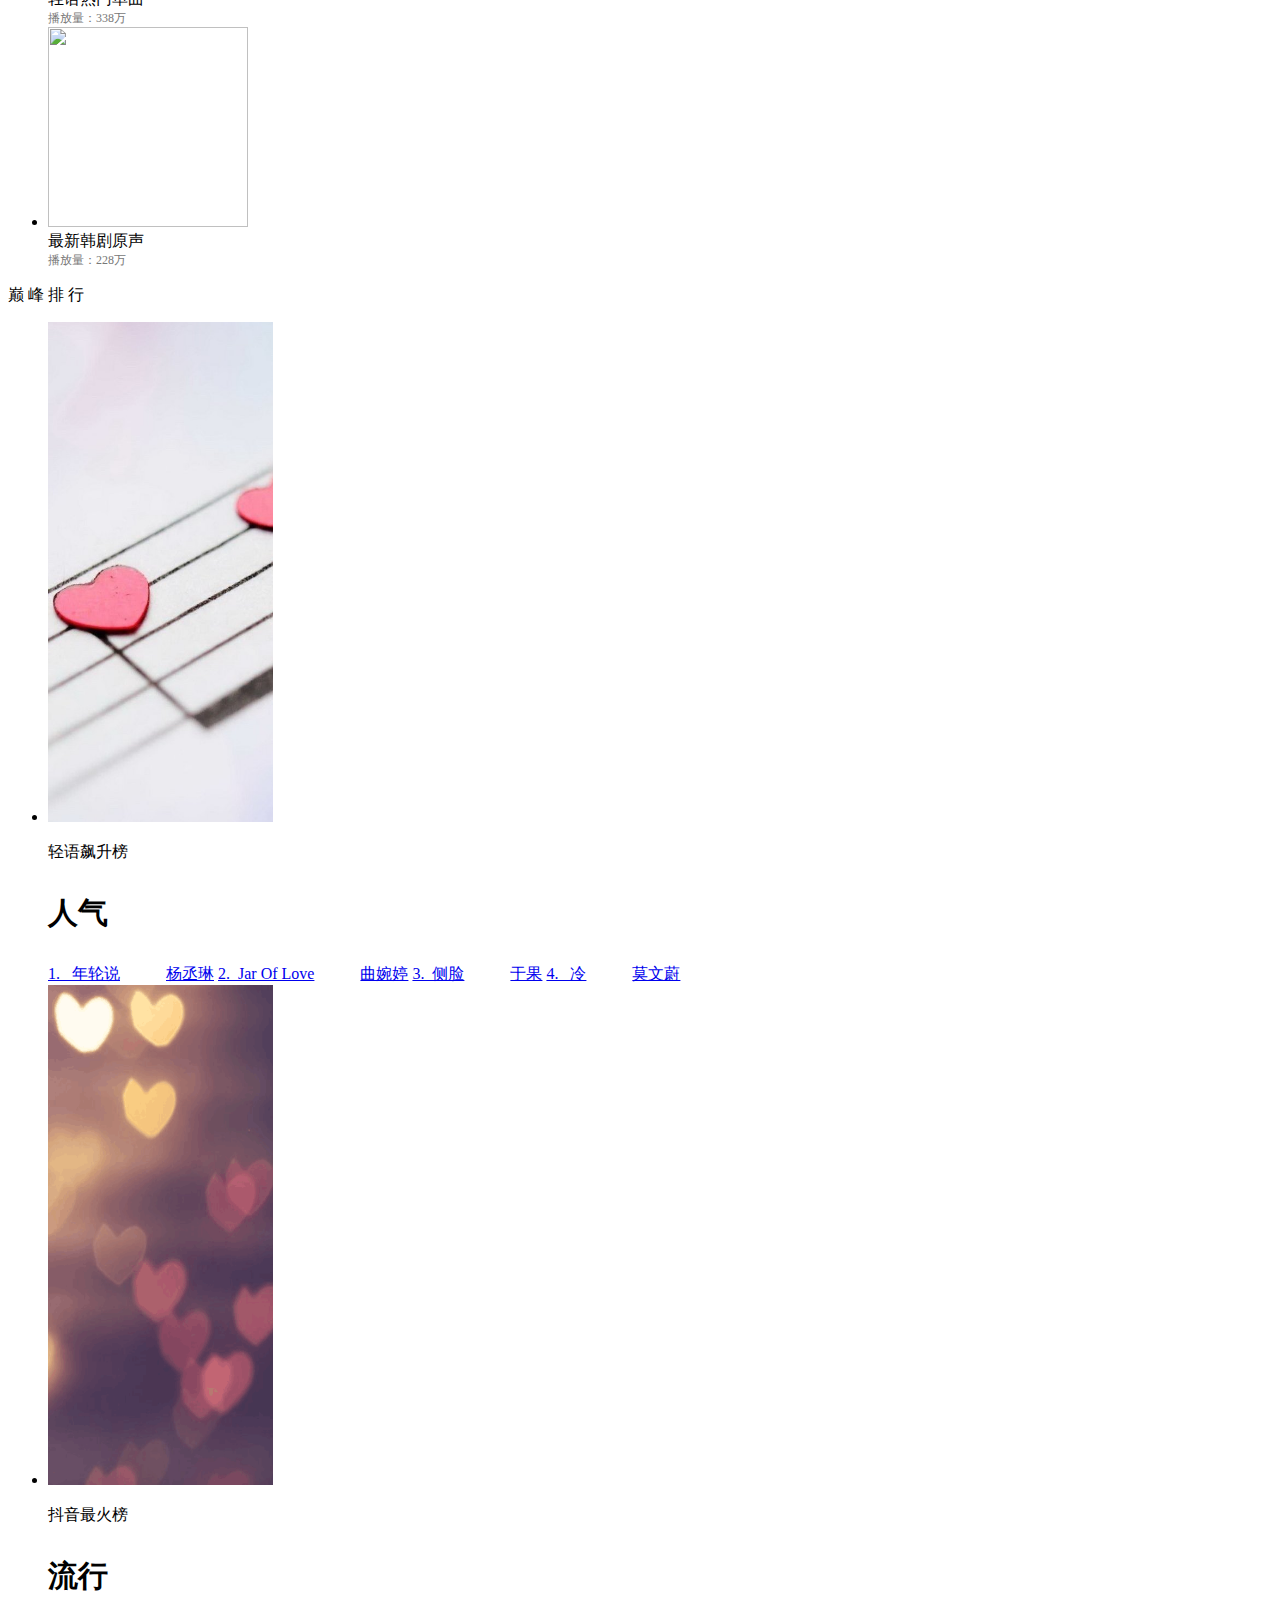
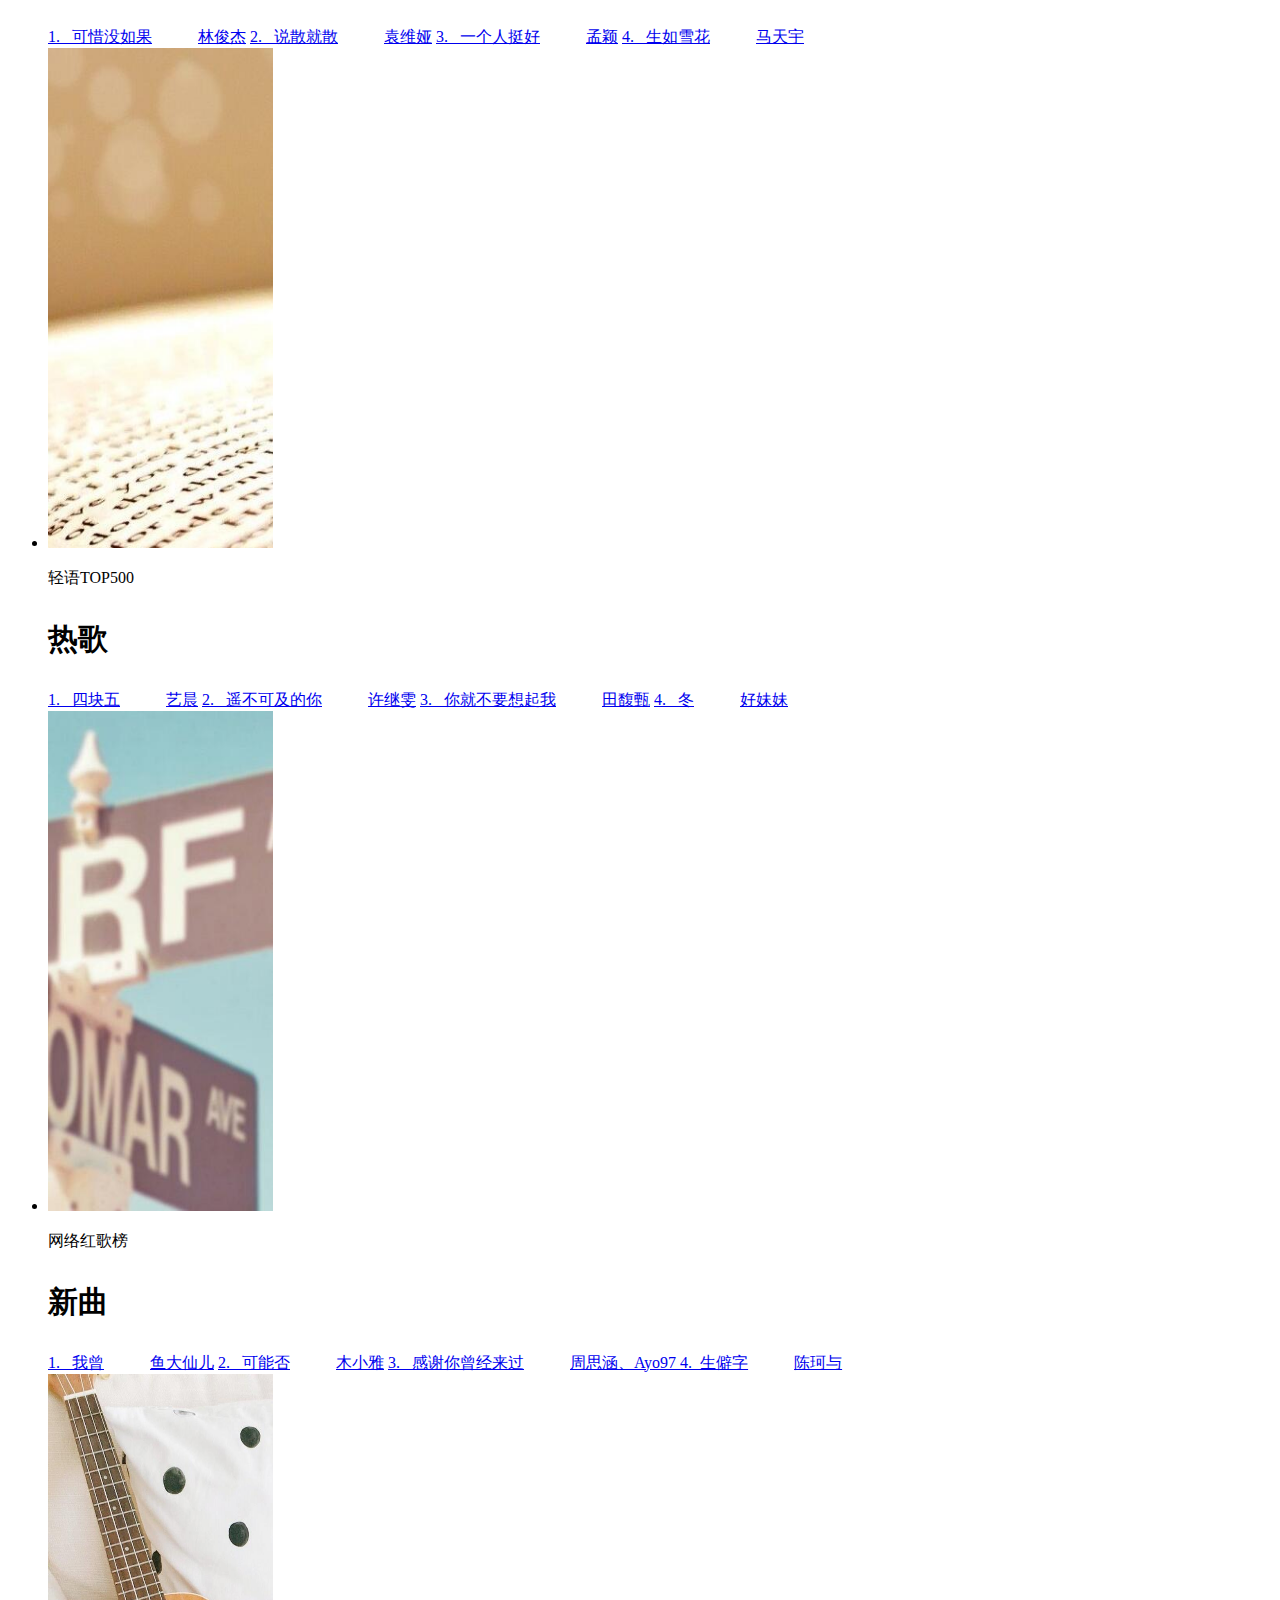
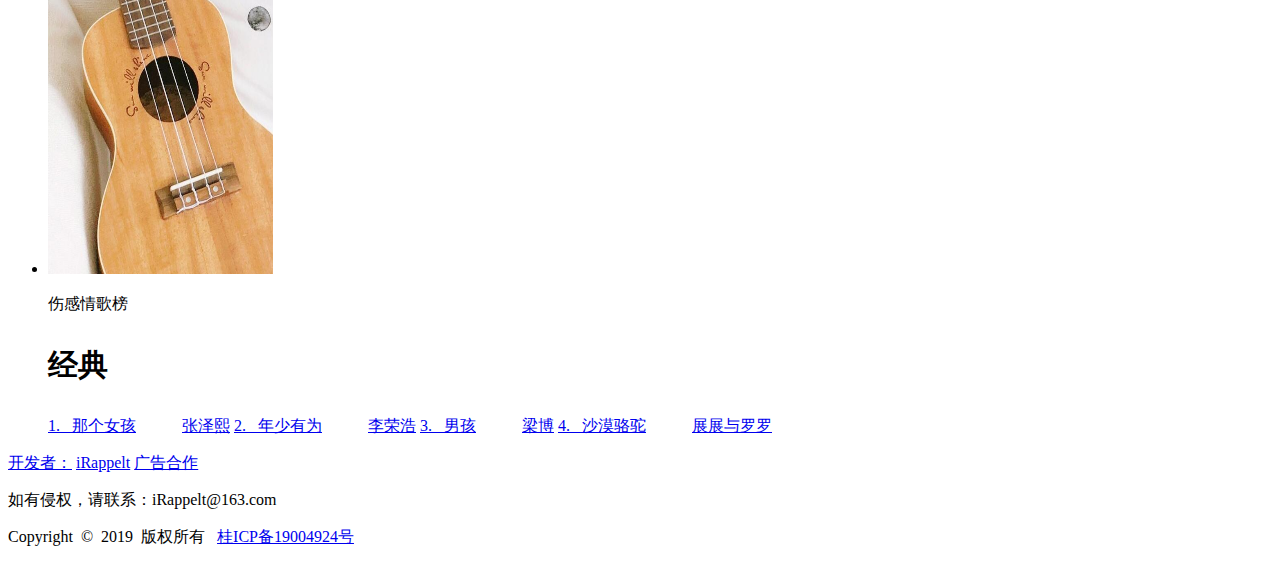
==== commit 176bfcca: "参数重构-整理" ====
--- a/src/main/resources/public/index.html
+++ b/src/main/resources/public/index.html
@@ -415,18 +415,11 @@
 <div class="footer">
     <div class="links">
         <a hidefocus="true" href="#" target="_blank">开发者：</a>
-        <a hidefocus="true" href="https://github.com/linliquan" target="_blank">林李权</a>
-        <!--&lt;!&ndash;毕业答辩需要，暂时注释&ndash;&gt;-->
-        <!--<a hidefocus="true" target="_blank" href="#">黄施邕</a>-->
-        <!--<a hidefocus="true" target="_blank" href="#">吴先锋</a>-->
-        <!--<a hidefocus="true" href="#" target="_blank">姚源超</a>-->
-        <!--<a hidefocus="true" href="#" target="_blank">封南生</a>-->
-        <!--<a hidefocus="true" href="#" target="_blank">赵联岸</a>-->
-        <!--<a hidefocus="true" href="#" target="_blank">加入我们</a>-->
+        <a hidefocus="true" href="https://github.com/iRappelt/mymusic" target="_blank">iRappelt</a>
         <a hidefocus="true" href="#" target="_blank">广告合作</a>
     </div>
     <div class="copyright">
-        <p style="-moz-user-select: text;-webkit-user-select: text;-ms-user-select: text; user-select:text">如有侵权，请联系：liquan_101@163.com </p>
+        <p style="-moz-user-select: text;-webkit-user-select: text;-ms-user-select: text; user-select:text">如有侵权，请联系：iRappelt@163.com </p>
         <p>Copyright&nbsp;&nbsp;©&nbsp;&nbsp;2019&nbsp;&nbsp;版权所有&nbsp;&nbsp;
             <a hidefocus="true" href="http://www.beian.miit.gov.cn" target="_blank">桂ICP备19004924号</a>
             <a hidefocus="true" class="office-verification"
@@ -460,92 +453,87 @@
         }
     });//已在mymusic中注释
 
-
+    //            获取榜单
+    // $.ajax({
+    //     url: "musicLink/getSongSearch",
+    //     type: "POST",
+    //     success: function (data) {
+    //         if (data.statusCode == "200") {
+    //             $(".jDian1").click(function () {//点击调用fn（）方法，并传入14，下方以此类推
+    //                 fn(14);
+    //             });
+    //             $(".jDian2").click(function () {
+    //                 fn(13);
+    //             });
+    //             $(".jDian3").click(function () {
+    //                 fn(12);
+    //             });
     //
+    //             $(".xQu1").click(function () {
+    //                 fn(11);
+    //             });
+    //             $(".xQu2").click(function () {
+    //                 fn(10);
+    //             });
+    //             $(".xQu3").click(function () {
+    //                 fn(9);
+    //             });
     //
-    //            获取榜单
+    //             $(".rGe1").click(function () {
+    //                 fn(8);
+    //             });
+    //             $(".rGe2").click(function () {
+    //                 fn(7);
+    //             });
+    //             $(".rGe3").click(function () {
+    //                 fn(6);
+    //             });
     //
+    //             $(".lXing1").click(function () {
+    //                 fn(5);
+    //             });
+    //             $(".lXing2").click(function () {
+    //                 fn(4);
+    //             });
+    //             $(".lXing3").click(function () {
+    //                 fn(3);
+    //             });
     //
-    $.ajax({
-        url: "musicLink/getSongRearch",
-        type: "POST",
-        success: function (data) {
-            if (data.statusCode == "200") {
-                $(".jDian1").click(function () {//点击调用fn（）方法，并传入14，下方以此类推
-                    fn(14);
-                });
-                $(".jDian2").click(function () {
-                    fn(13);
-                });
-                $(".jDian3").click(function () {
-                    fn(12);
-                });
-
-                $(".xQu1").click(function () {
-                    fn(11);
-                });
-                $(".xQu2").click(function () {
-                    fn(10);
-                });
-                $(".xQu3").click(function () {
-                    fn(9);
-                });
-
-                $(".rGe1").click(function () {
-                    fn(8);
-                });
-                $(".rGe2").click(function () {
-                    fn(7);
-                });
-                $(".rGe3").click(function () {
-                    fn(6);
-                });
-
-                $(".lXing1").click(function () {
-                    fn(5);
-                });
-                $(".lXing2").click(function () {
-                    fn(4);
-                });
-                $(".lXing3").click(function () {
-                    fn(3);
-                });
-
-                $(".rQi1").click(function () {
-                    fn(2);
-                });
-                $(".rQi2").click(function () {
-                    fn(1);
-                });
-                $(".rQi3").click(function () {
-                    fn(0);
-                });
-
-                $("#user_number").html($.cookie("user_id"));
-
-                function fn(i) {//调用方法，更改cookie的信息，并跳转到播放页面
-                    console.log(data.data.list[i].ml_id);
-                    $.cookie("song_link", data.data.list[i].ml_songLink, {expires: 7, path: "/"});
-                    $.cookie("song_name", data.data.list[i].ml_songName, {expires: 7, path: "/"});
-                    $.cookie("song_singer", data.data.list[i].ml_singer, {expires: 7, path: "/"});
-                    $.cookie("song_photo", data.data.list[i].ml_photoLink, {expires: 7, path: "/"});
-                    window.open("/QQmusic.html");
-                }
-            }
-        },
-        error: function (data) {
-            alert(JSON.stringify(data));
-        }
-    })
+    //             $(".rQi1").click(function () {
+    //                 fn(2);
+    //             });
+    //             $(".rQi2").click(function () {
+    //                 fn(1);
+    //             });
+    //             $(".rQi3").click(function () {
+    //                 fn(0);
+    //             });
+    //
+    //             $("#user_number").html($.cookie("user_id"));
+    //
+    //             function fn(i) {//调用方法，更改cookie的信息，并跳转到播放页面
+    //                 console.log(data.data.list[i].ml_id);
+    //                 $.cookie("song_link", data.data.list[i].songLink, {expires: 7, path: "/"});
+    //                 $.cookie("song_name", data.data.list[i].songName, {expires: 7, path: "/"});
+    //                 $.cookie("song_singer", data.data.list[i].singer, {expires: 7, path: "/"});
+    //                 $.cookie("song_photo", data.data.list[i].imageLink, {expires: 7, path: "/"});
+    //                 window.open("/QQmusic.html");
+    //             }
+    //         }
+    //     },
+    //     error: function (data) {
+    //         alert(JSON.stringify(data));
+    //     }
+    // })
 
     /* 音乐搜索 */
 
-    function getList2(lll) {
+    function getList2(songName) {
         test
         $.ajax({
-            url: "musicLink/getSongRearch",
+            url: "musicLink/getSongSearch",
             type: "POST",
-            data: lll,
+            data: songName,
             success: function (data) {
                 if (data.statusCode == "200") {
                     var search = document.getElementById("songName").value;
@@ -555,9 +543,8 @@
                     /* data.data.list.length对应respon.map.list.length */
                     for (var i = 0; i < data.data.list.length; i++) {
                         str += '<tr>'
-                            + '<td>' + data.data.list[i].ml_songName + '</td>'
-                            + '<td>' + data.data.list[i].ml_singer + '</td>'
-                            /* + '<td>' + data.data.list[i].ml_songLink + '</td>' */
+                            + '<td>' + data.data.list[i].songName + '</td>'
+                            + '<td>' + data.data.list[i].singer + '</td>'
                             + '</tr>';
                     }
                     $("table tbody").html(str);
@@ -571,11 +558,7 @@
         })
     }//已在mymusic中注释
 
-    //
-    //
-    //           数字时钟
-    //
-    //
+    /* 数字时钟 */
     var clock = new Vue({
         el: '#clock',
         data: {
@@ -591,7 +574,7 @@
         var cd = new Date();
         clock.time = zeroPadding(cd.getHours(), 2) + ':' + zeroPadding(cd.getMinutes(), 2) + ':' + zeroPadding(cd.getSeconds(), 2);
         clock.date = zeroPadding(cd.getFullYear(), 4) + '-' + zeroPadding(cd.getMonth() + 1, 2) + '-' + zeroPadding(cd.getDate(), 2) + ' ' + week[cd.getDay()];
-    };
+    }
 
     function zeroPadding(num, digit) {
         var zero = '';
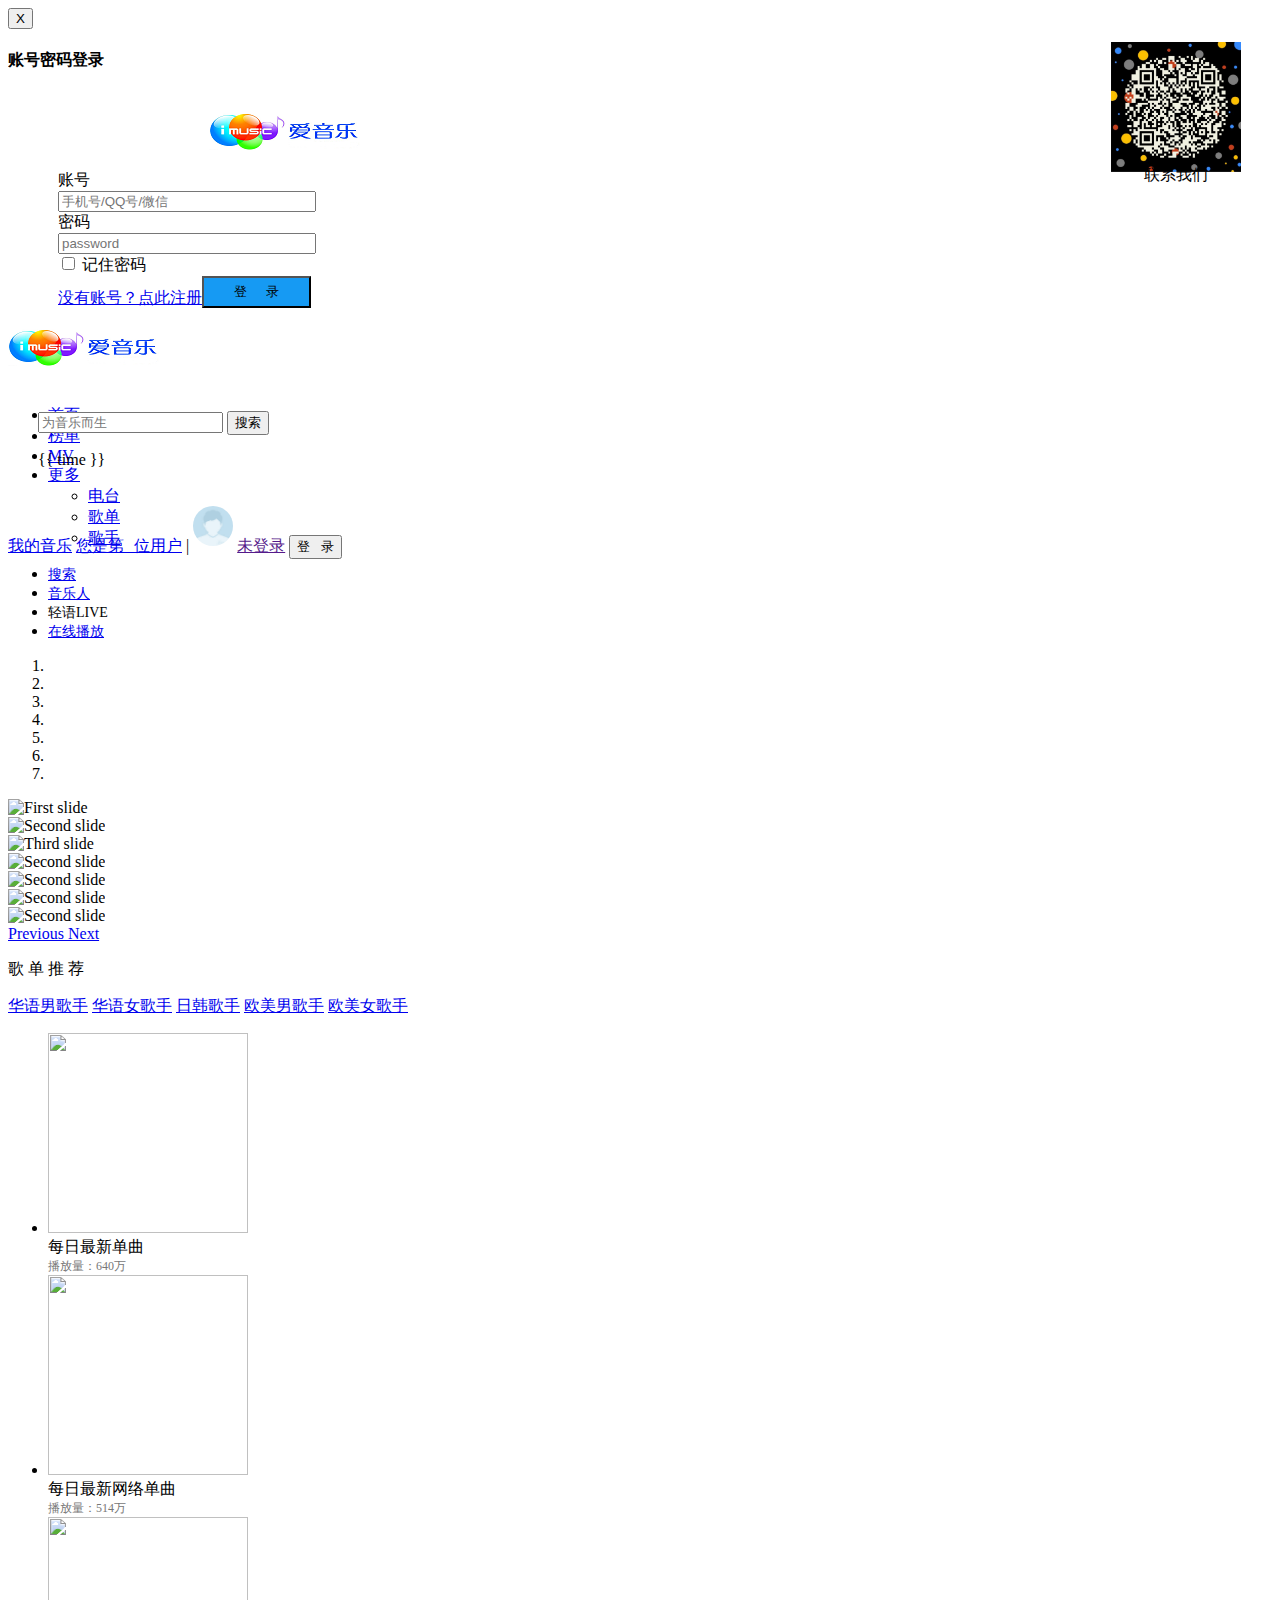
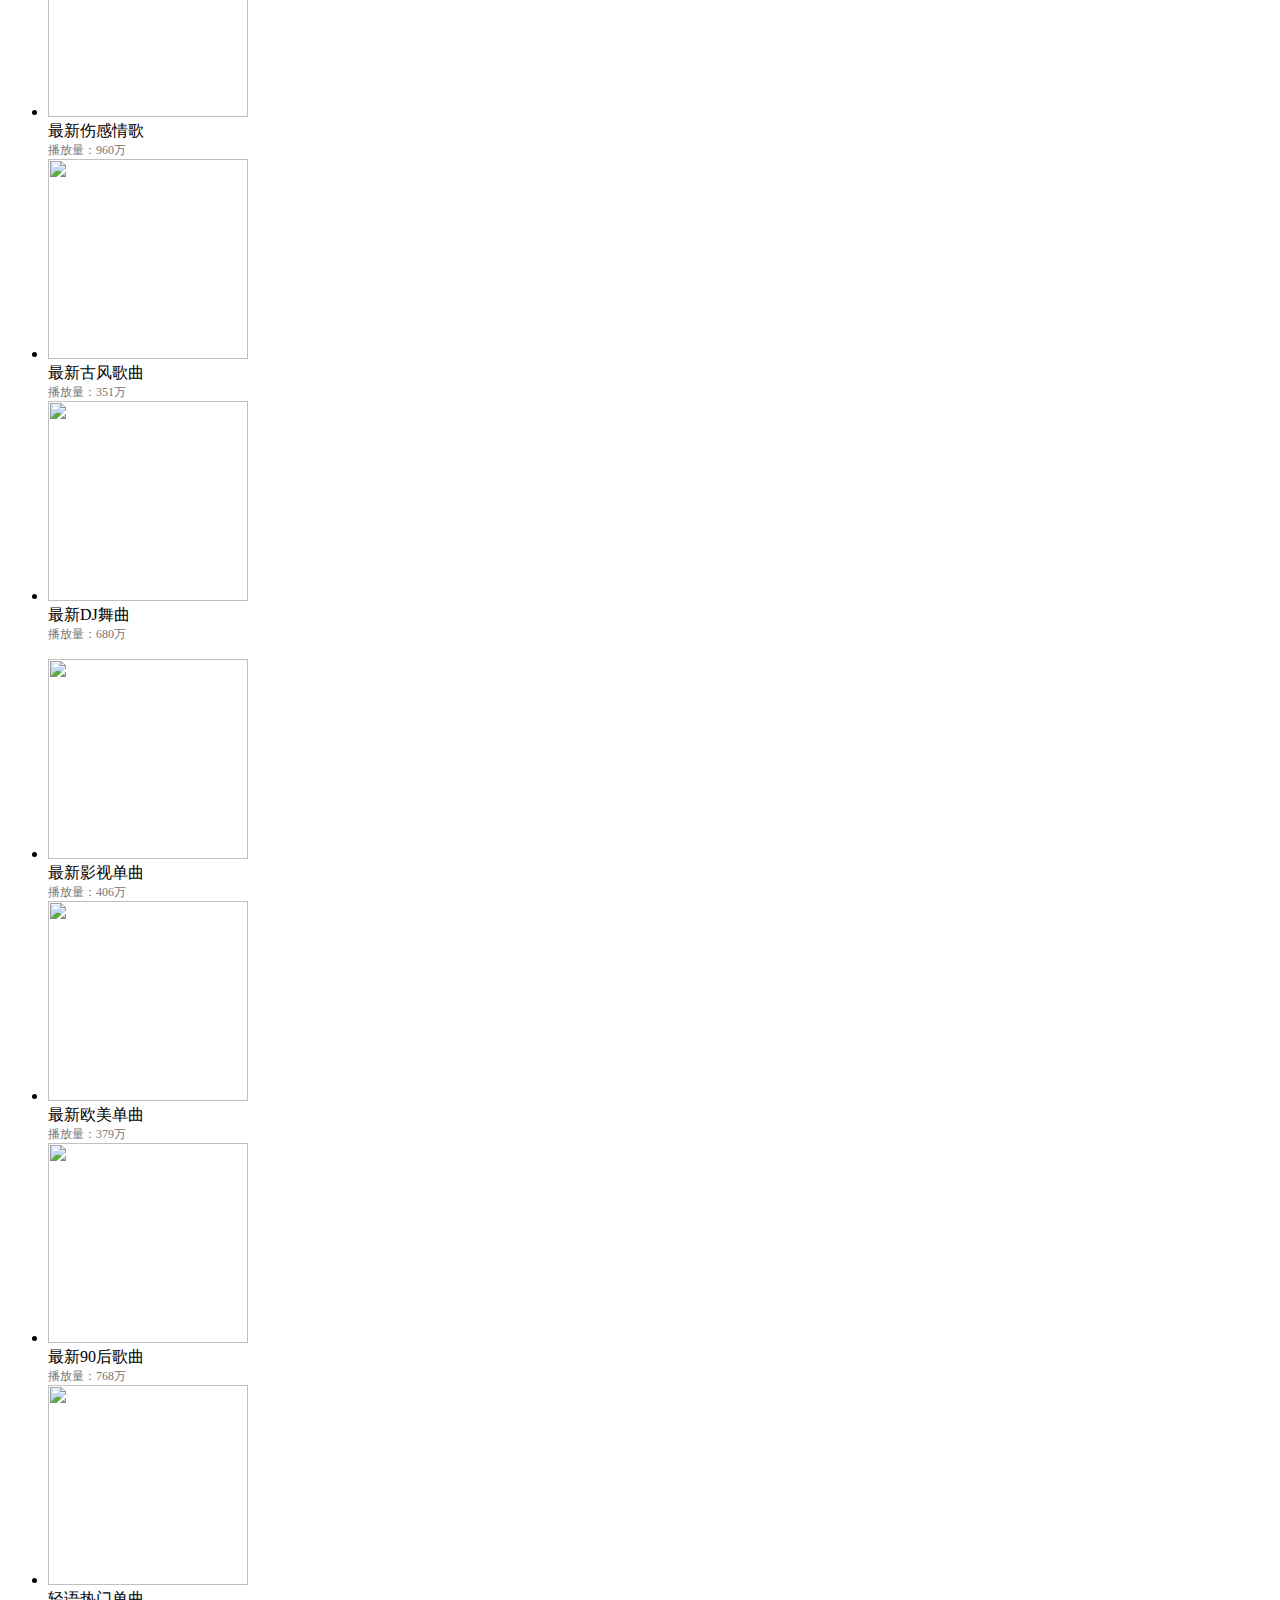
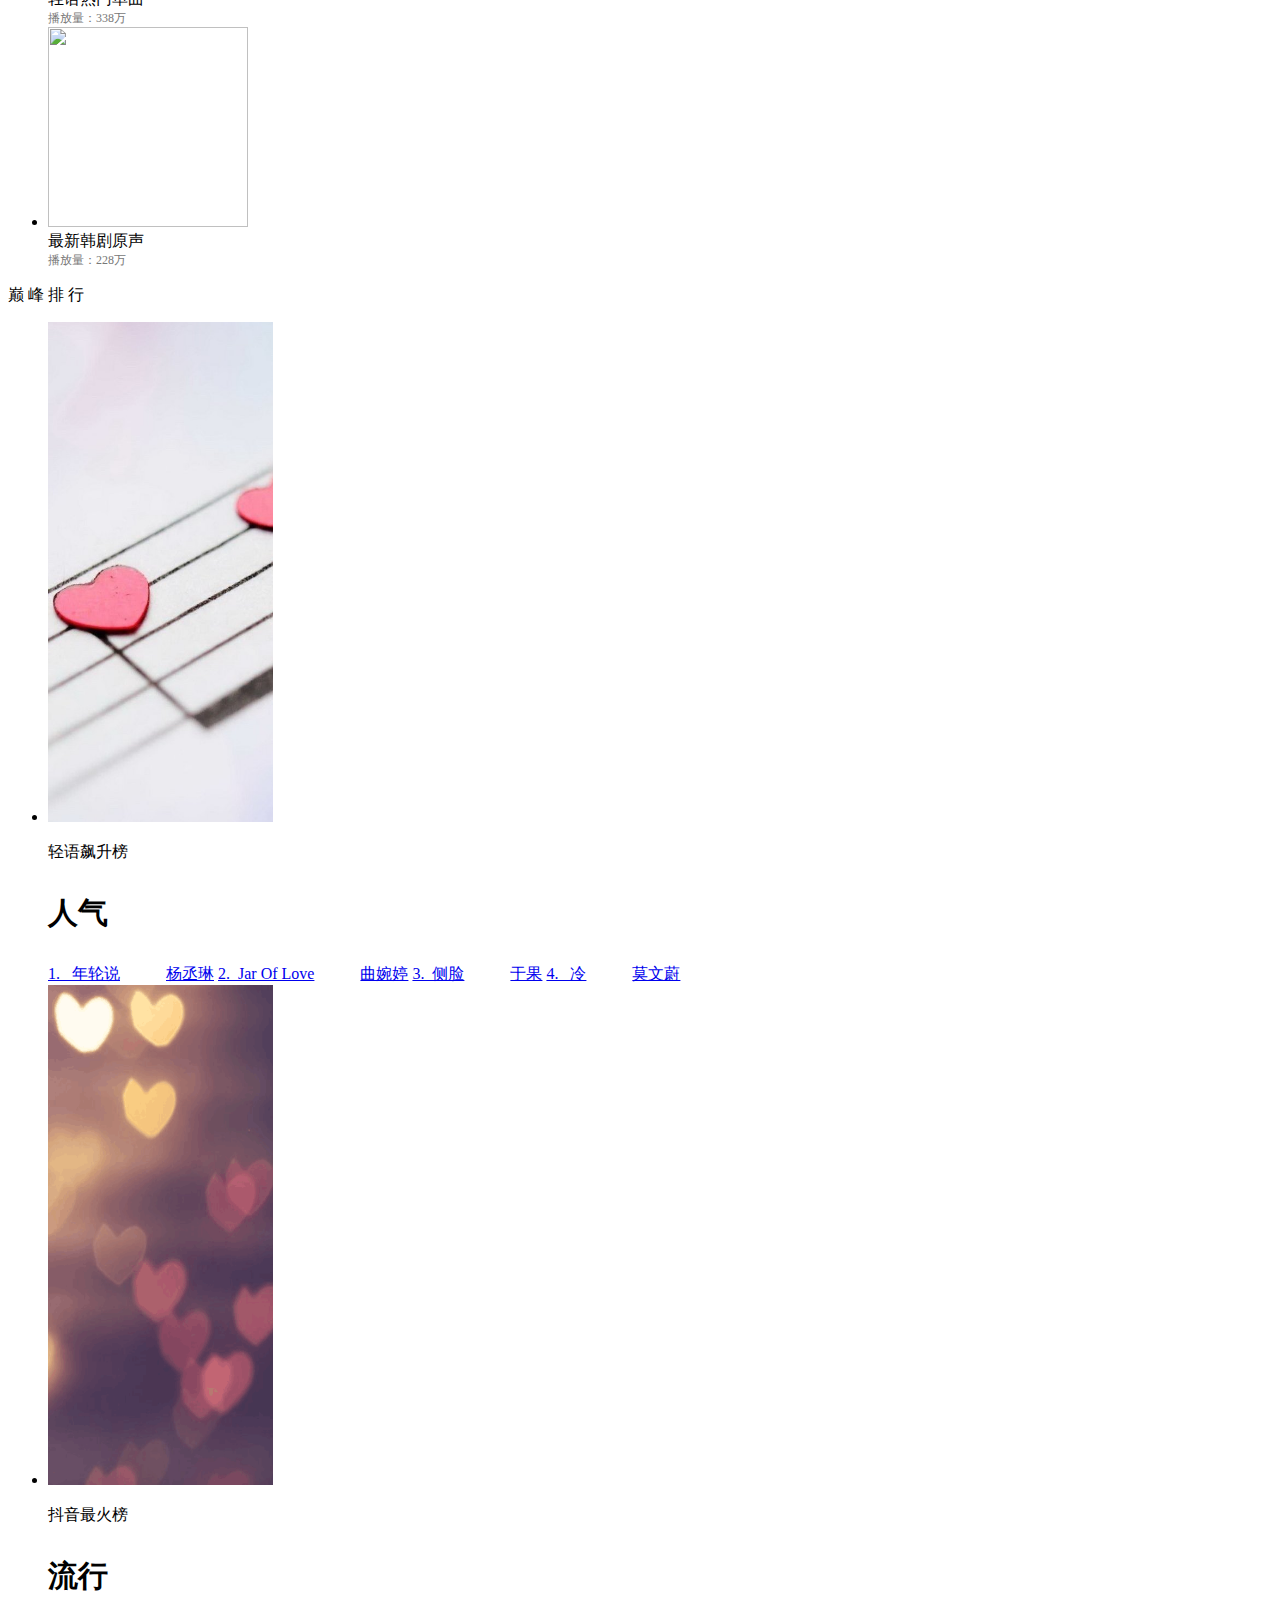
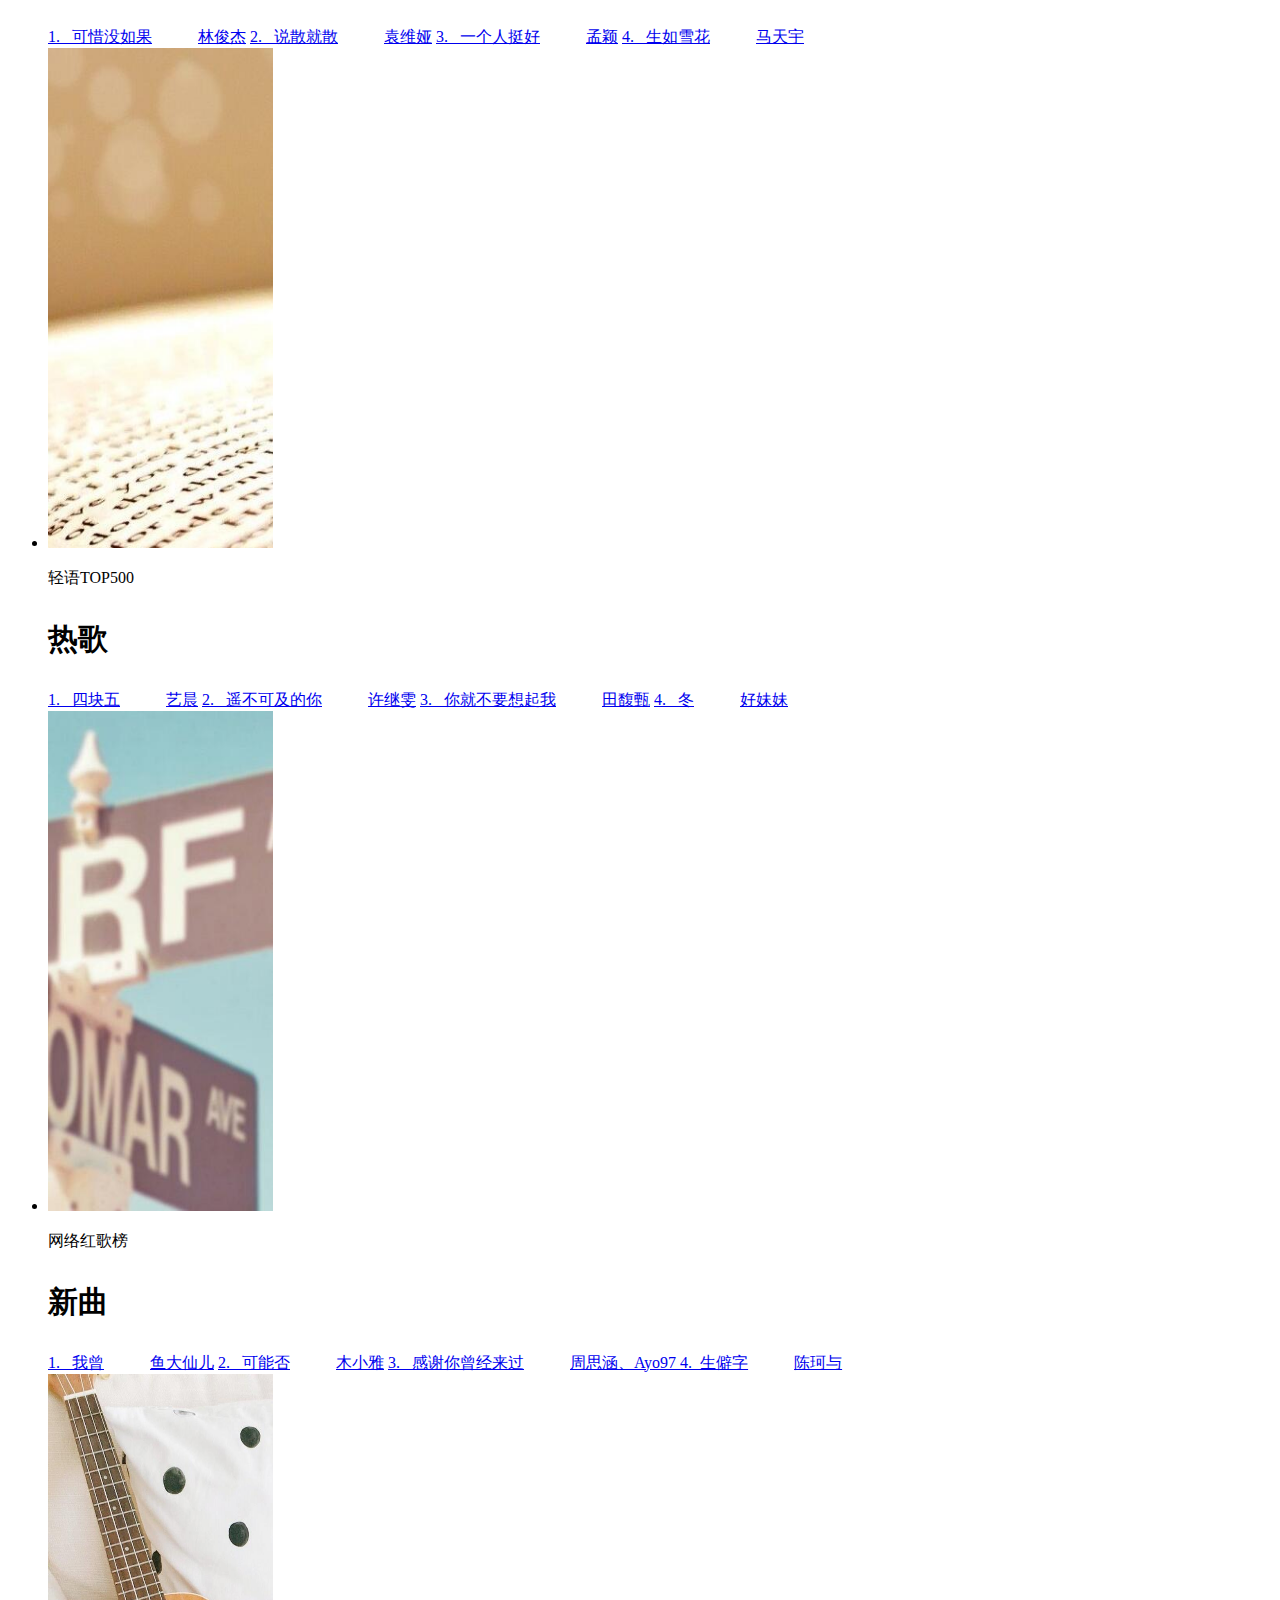
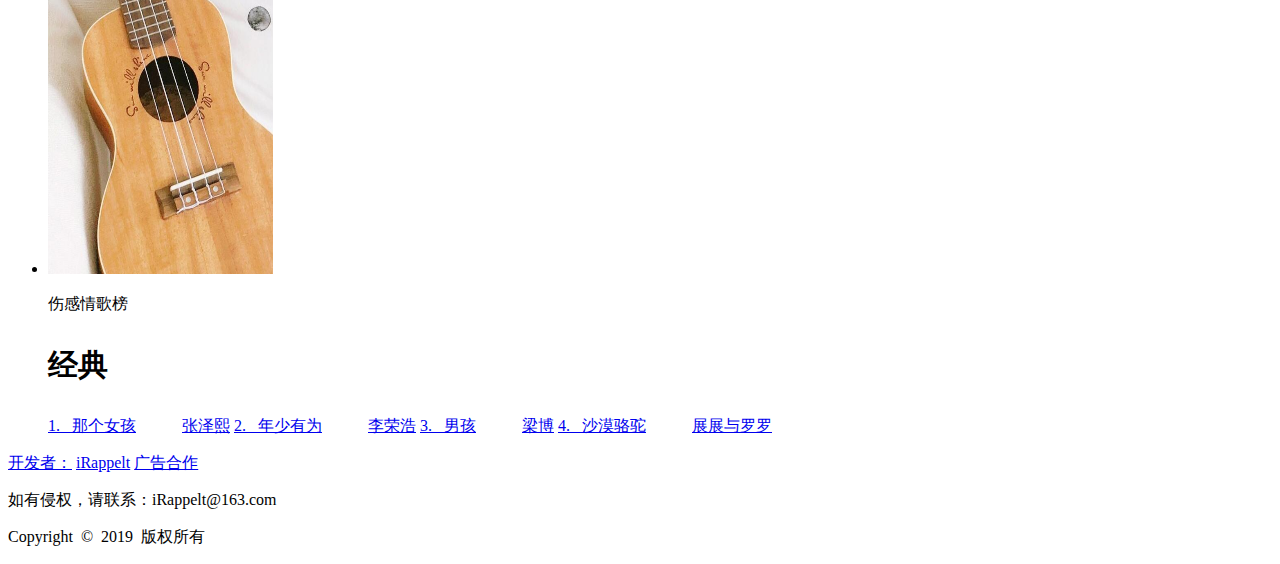
==== commit 378ec969: "iRappelt" ====
--- a/src/main/resources/public/index.html
+++ b/src/main/resources/public/index.html
@@ -96,7 +96,7 @@
                                 <input type="text" id="songName" name="songName" class="form-control"
                                        placeholder="为音乐而生">
                                 <span class="input-group-btn">
-								 <button onclick="getList2($('#songName').serialize())" class="btn btn-default"
+								 <button onclick="search()" class="btn btn-default"
                                          type="button">
 									搜索
 								</button>
@@ -421,7 +421,7 @@
     <div class="copyright">
         <p style="-moz-user-select: text;-webkit-user-select: text;-ms-user-select: text; user-select:text">如有侵权，请联系：iRappelt@163.com </p>
         <p>Copyright&nbsp;&nbsp;©&nbsp;&nbsp;2019&nbsp;&nbsp;版权所有&nbsp;&nbsp;
-            <a hidefocus="true" href="http://www.beian.miit.gov.cn" target="_blank">桂ICP备19004924号</a>
+            <!--<a hidefocus="true" href="http://www.beian.miit.gov.cn" target="_blank">桂ICP备19004924号</a>-->
             <a hidefocus="true" class="office-verification"
                href="http://netadreg.gzaic.gov.cn/ntmm/WebSear/WebLogoPub.aspx?logo=440106106022006022000209"
                target="_blank"></a>
@@ -438,13 +438,15 @@
 <script type="text/javascript">
 
 
-    if ($.cookie("user_name") != undefined && $.cookie("user_name") != "1") {
+    if ($.cookie("user_name") != undefined && $.cookie("user_name") != "") {
         $("#userName").text("账号：" + $.cookie("user_name"));
         $("#userName").attr("href", "/resetpassword.html");
         $("#zhuXiao").text("注销");
         document.getElementById("touxiang").src = "images/touxiang2.jpg";
         $("#display1").attr("style", "display:none;");
     }//已在mymusic中注释
+
+    $("#user_number").html(2594+$.cookie("user_id"));
 
     $('#test').validate({
         submitHandler: function () {
@@ -527,6 +529,14 @@
     // })
 
     /* 音乐搜索 */
+
+    function search() {
+        if ($('#songName').val() == "") {
+            alert("请输入歌曲名或歌手名搜索");
+        } else {
+            getList2($('#songName').serialize());
+        }
+    }
 
     function getList2(songName) {
         test
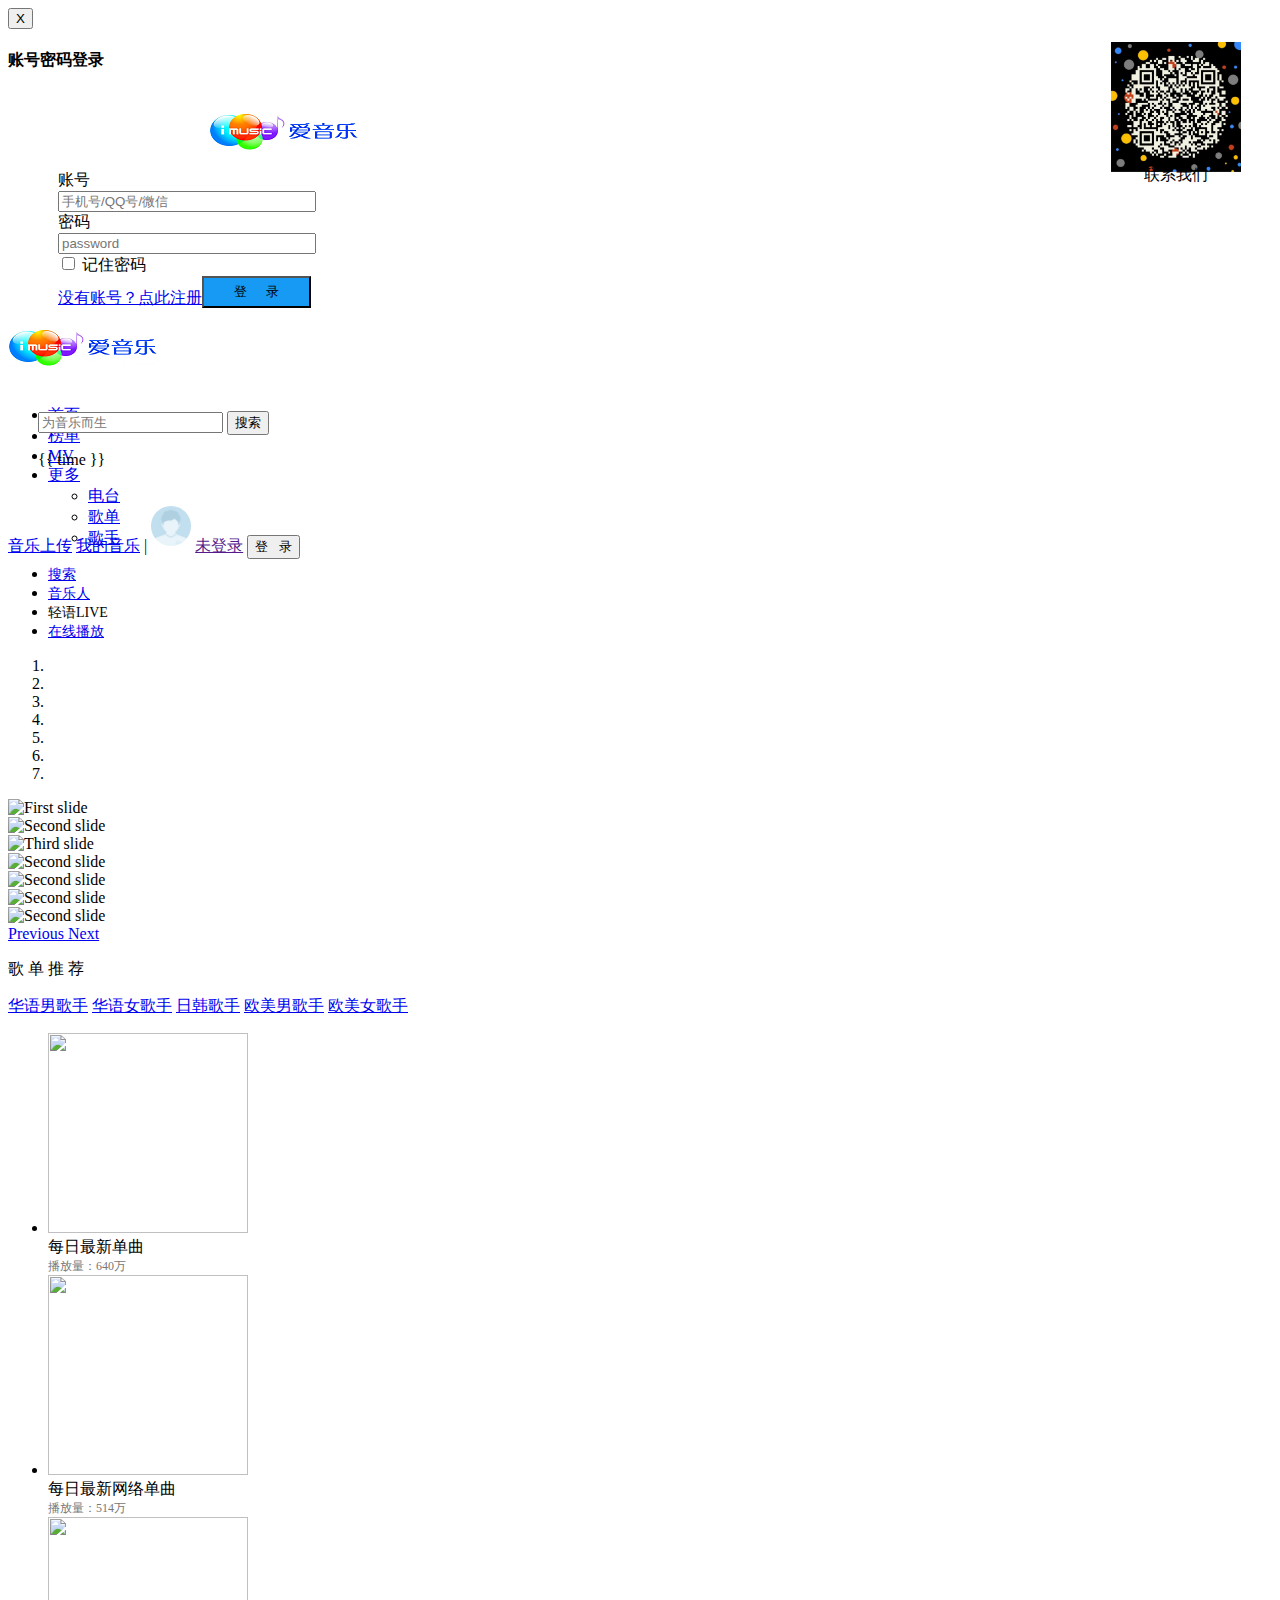
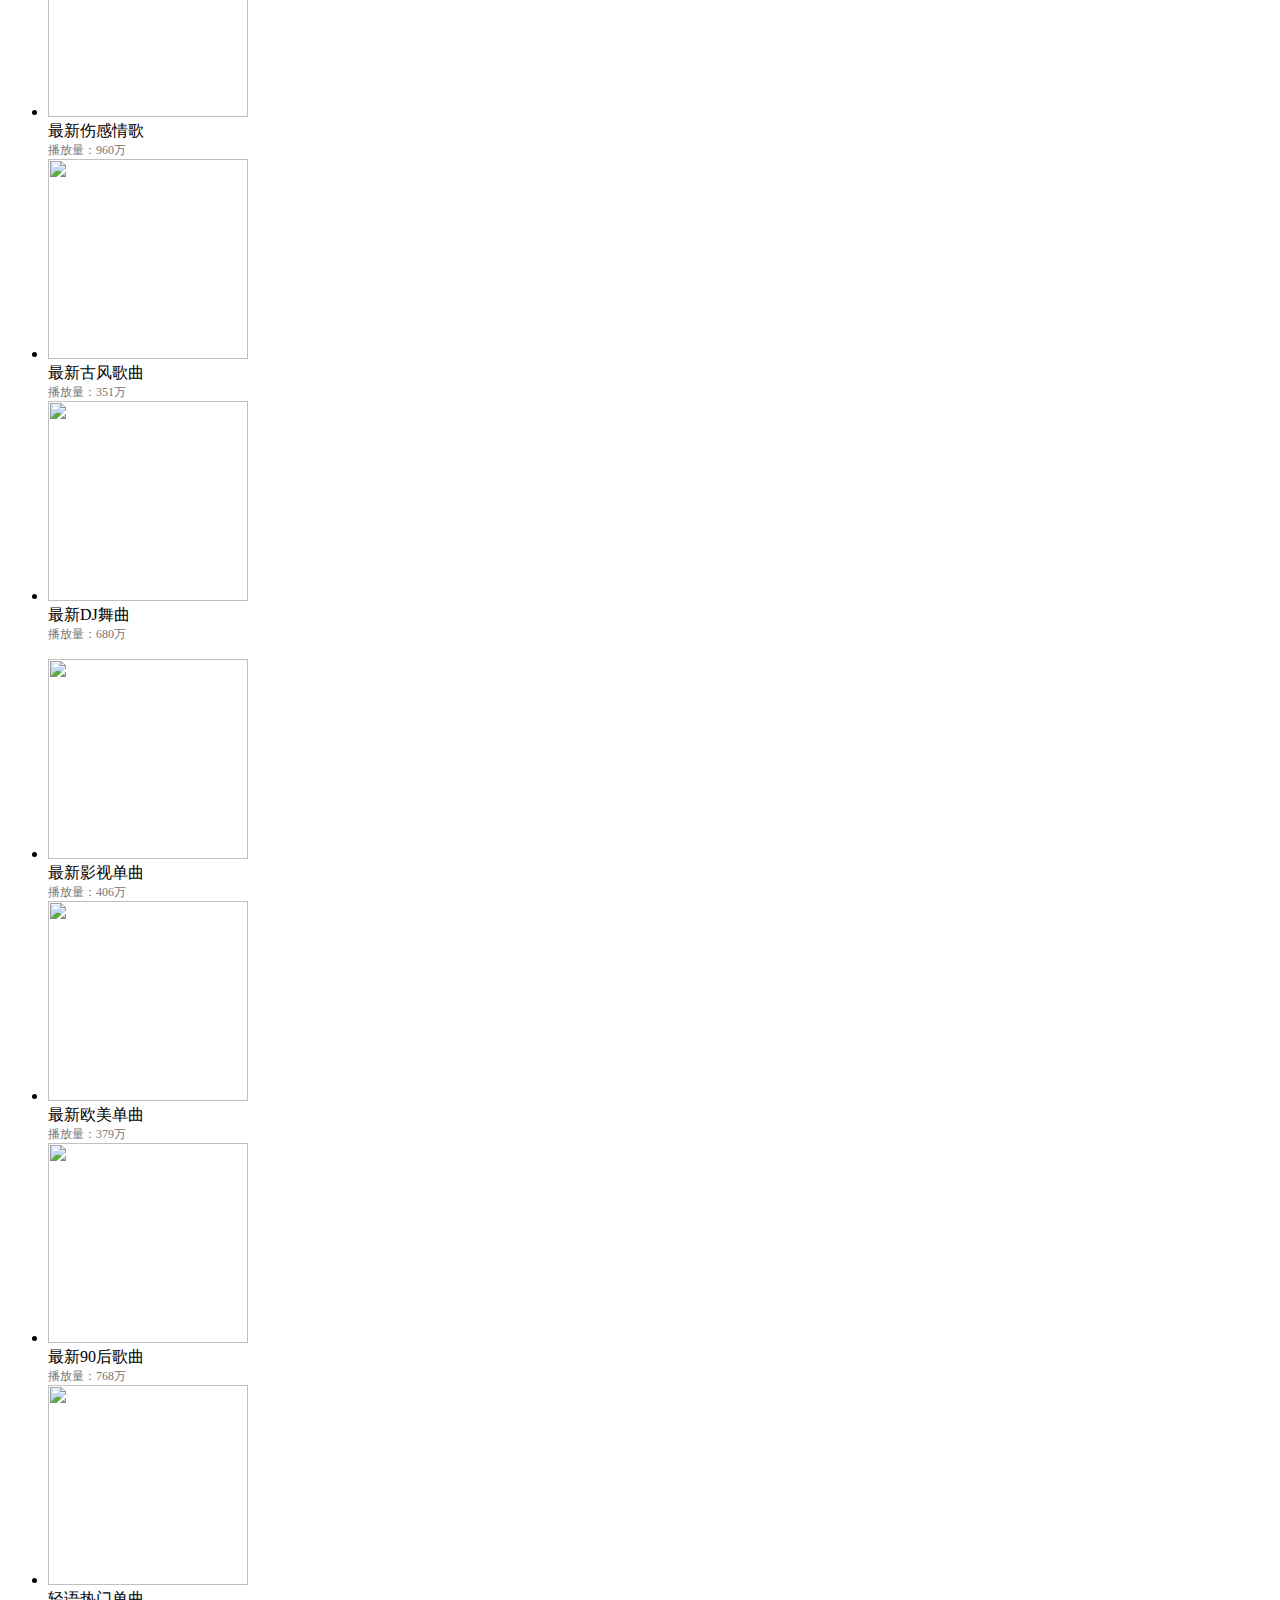
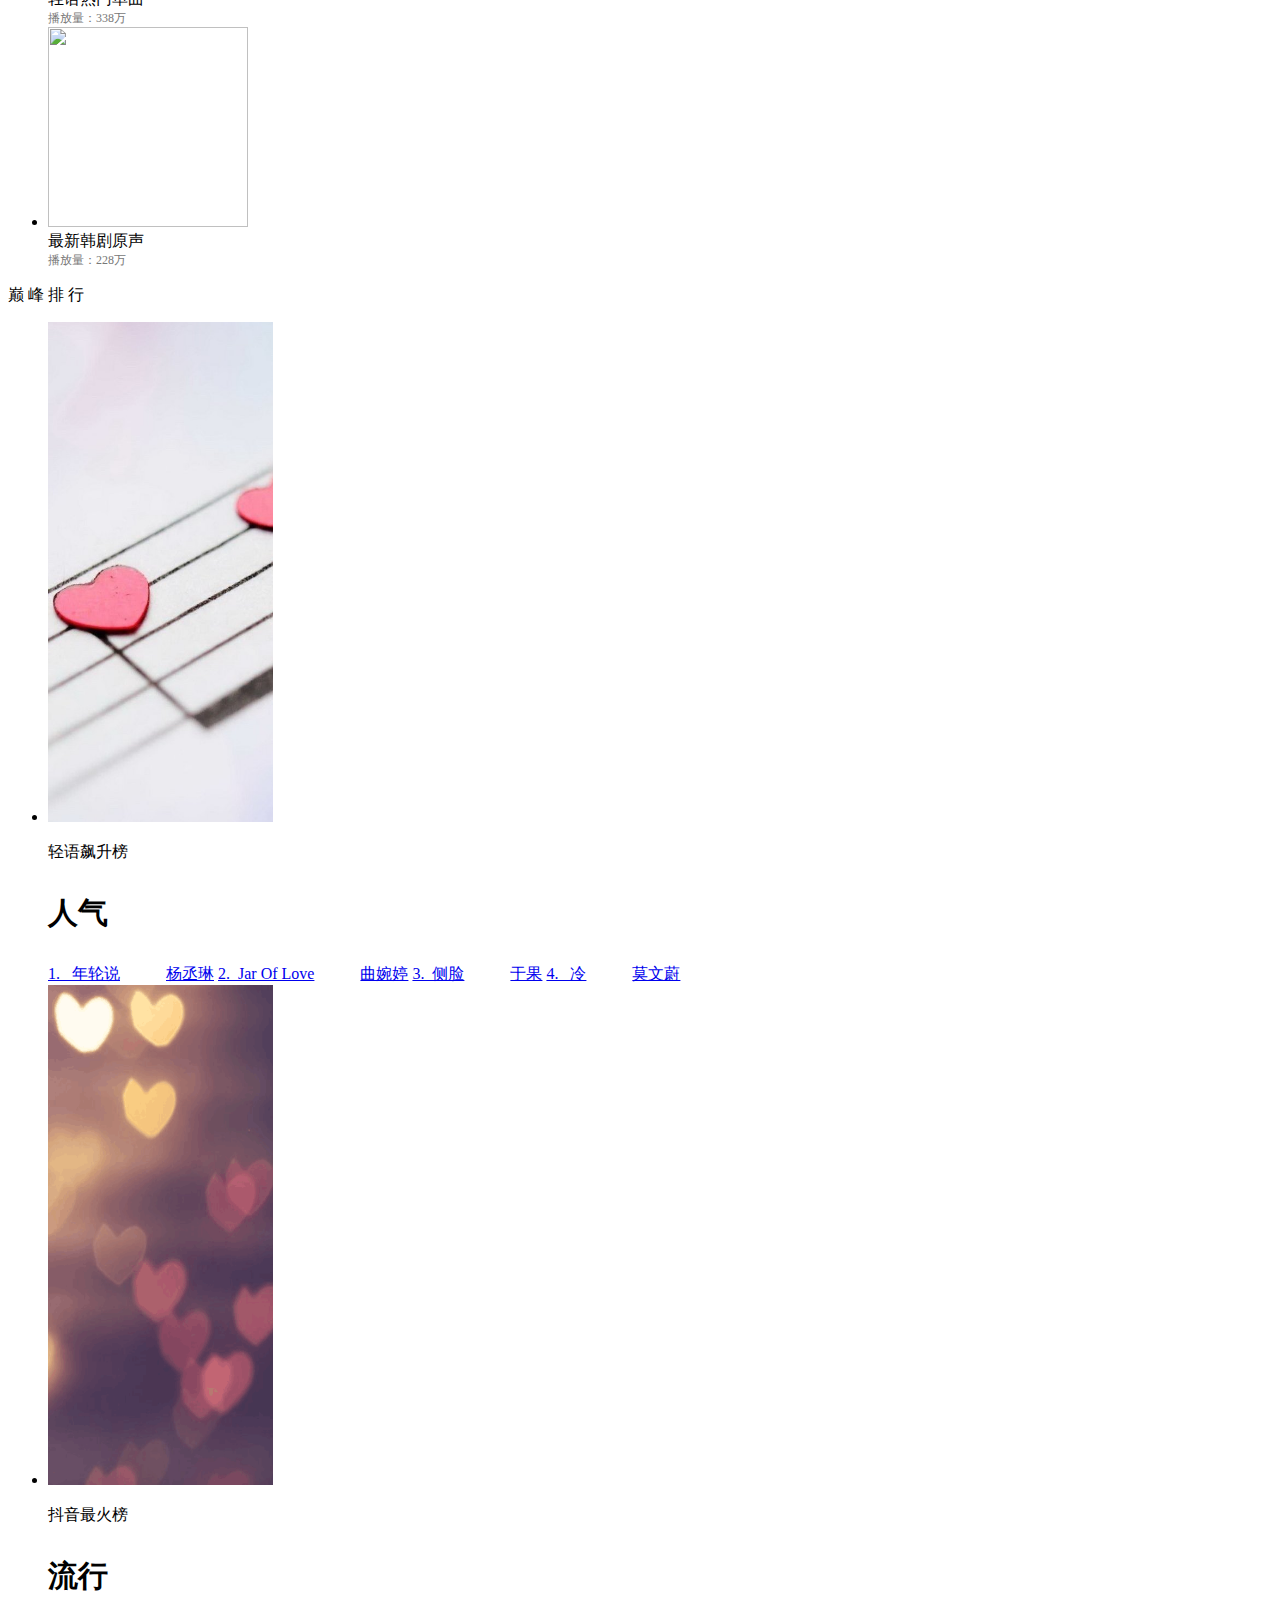
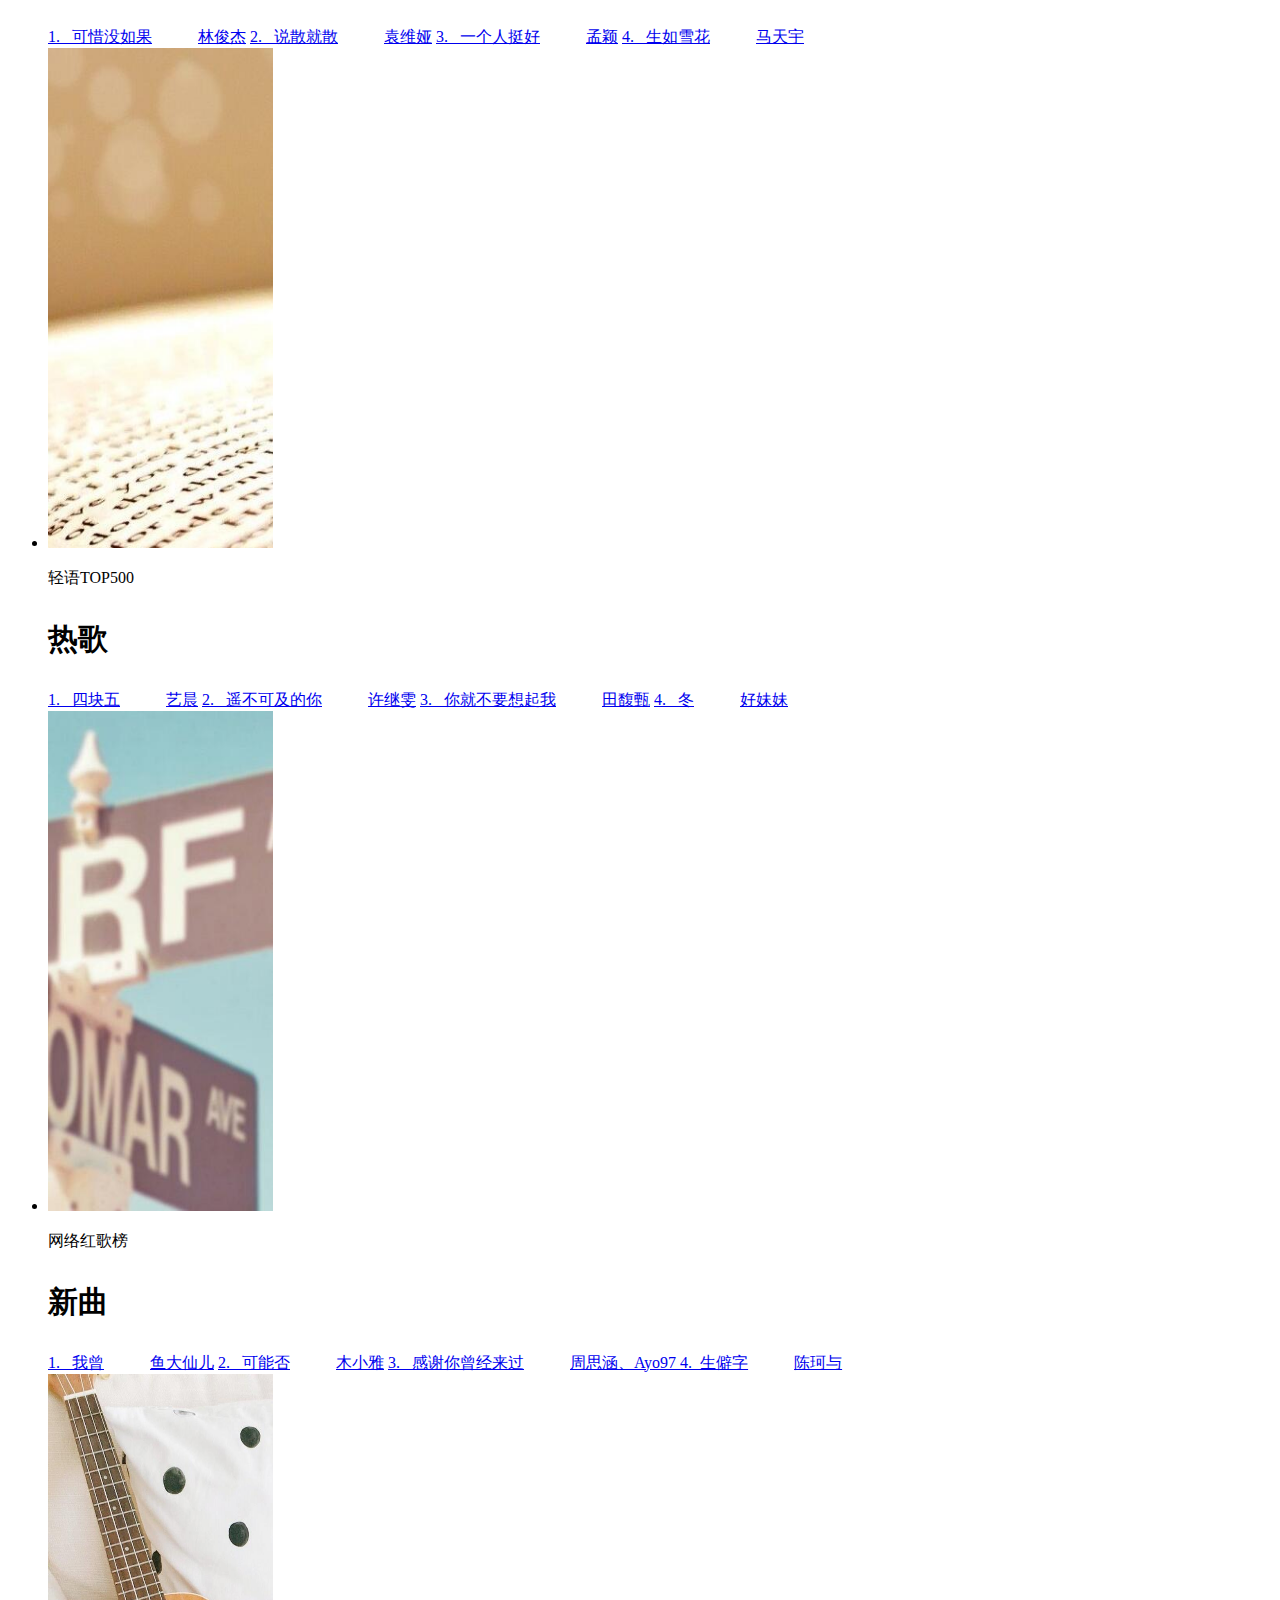
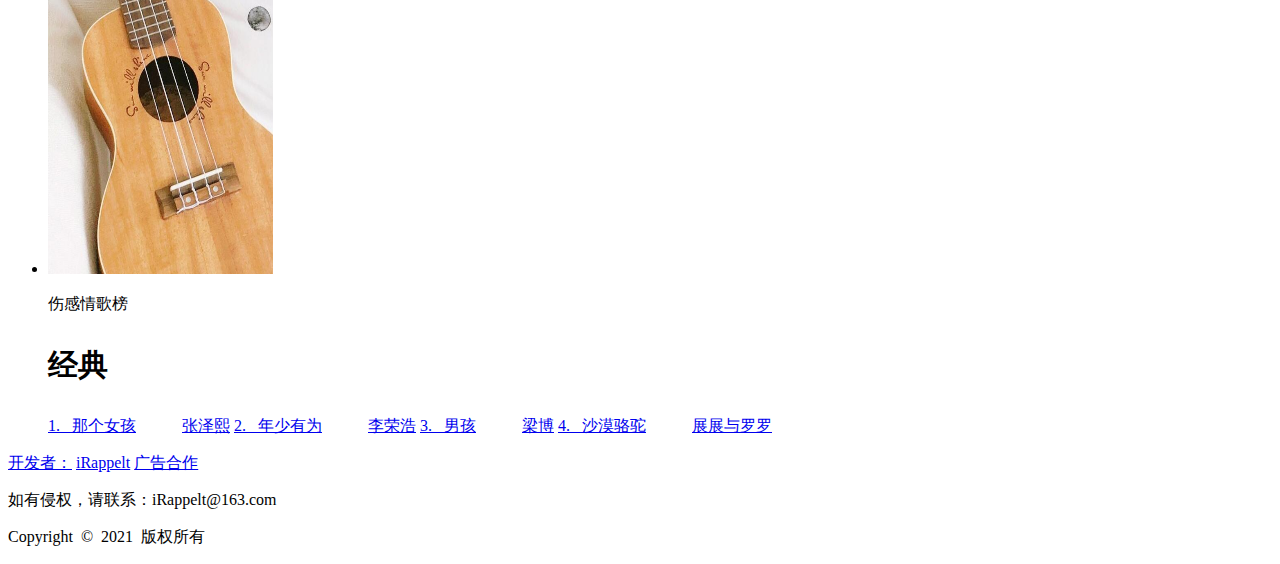
==== commit 76b331bd: "change" ====
--- a/src/main/resources/public/index.html
+++ b/src/main/resources/public/index.html
@@ -113,9 +113,8 @@
             </div>
             <!-- 图标加上搜索框结束 -->
             <div id="col10" class="dengluzhuce">
+                <a id="manager_upload" class="mymusic" href="/manager.html" target="_blank">音乐上传</a>
                 <a class="mymusic" href="/mymusic.html" target="_blank">我的音乐</a>
-                <a class="mymusic" href="/mymusic.html" target="_blank">您是第<span
-                        id="user_number" style="font-size:20px;color:red;text-align:center;padding:0;"> &nbsp</span>位用户</a>
                 <span class="mymusic">|</span>
                 <img id="touxiang" src="images/touxiang.png" width="40px" height="40px"
                      style="display: inline-block; width: 40px;height: 40px;border:0;border-radius: 40px;margin-bottom: 5px;">
@@ -420,7 +419,7 @@
     </div>
     <div class="copyright">
         <p style="-moz-user-select: text;-webkit-user-select: text;-ms-user-select: text; user-select:text">如有侵权，请联系：iRappelt@163.com </p>
-        <p>Copyright&nbsp;&nbsp;©&nbsp;&nbsp;2019&nbsp;&nbsp;版权所有&nbsp;&nbsp;
+        <p>Copyright&nbsp;&nbsp;©&nbsp;&nbsp;2021&nbsp;&nbsp;版权所有&nbsp;&nbsp;
             <!--<a hidefocus="true" href="http://www.beian.miit.gov.cn" target="_blank">桂ICP备19004924号</a>-->
             <a hidefocus="true" class="office-verification"
                href="http://netadreg.gzaic.gov.cn/ntmm/WebSear/WebLogoPub.aspx?logo=440106106022006022000209"
@@ -446,7 +445,10 @@
         $("#display1").attr("style", "display:none;");
     }//已在mymusic中注释
 
-    $("#user_number").html(2594+$.cookie("user_id"));
+    // 非管理员隐藏音乐文件上传
+    if ($.cookie("user_name") != "admin") {
+        $("#manager_upload").attr("style", "display:none;");
+    }
 
     $('#test').validate({
         submitHandler: function () {
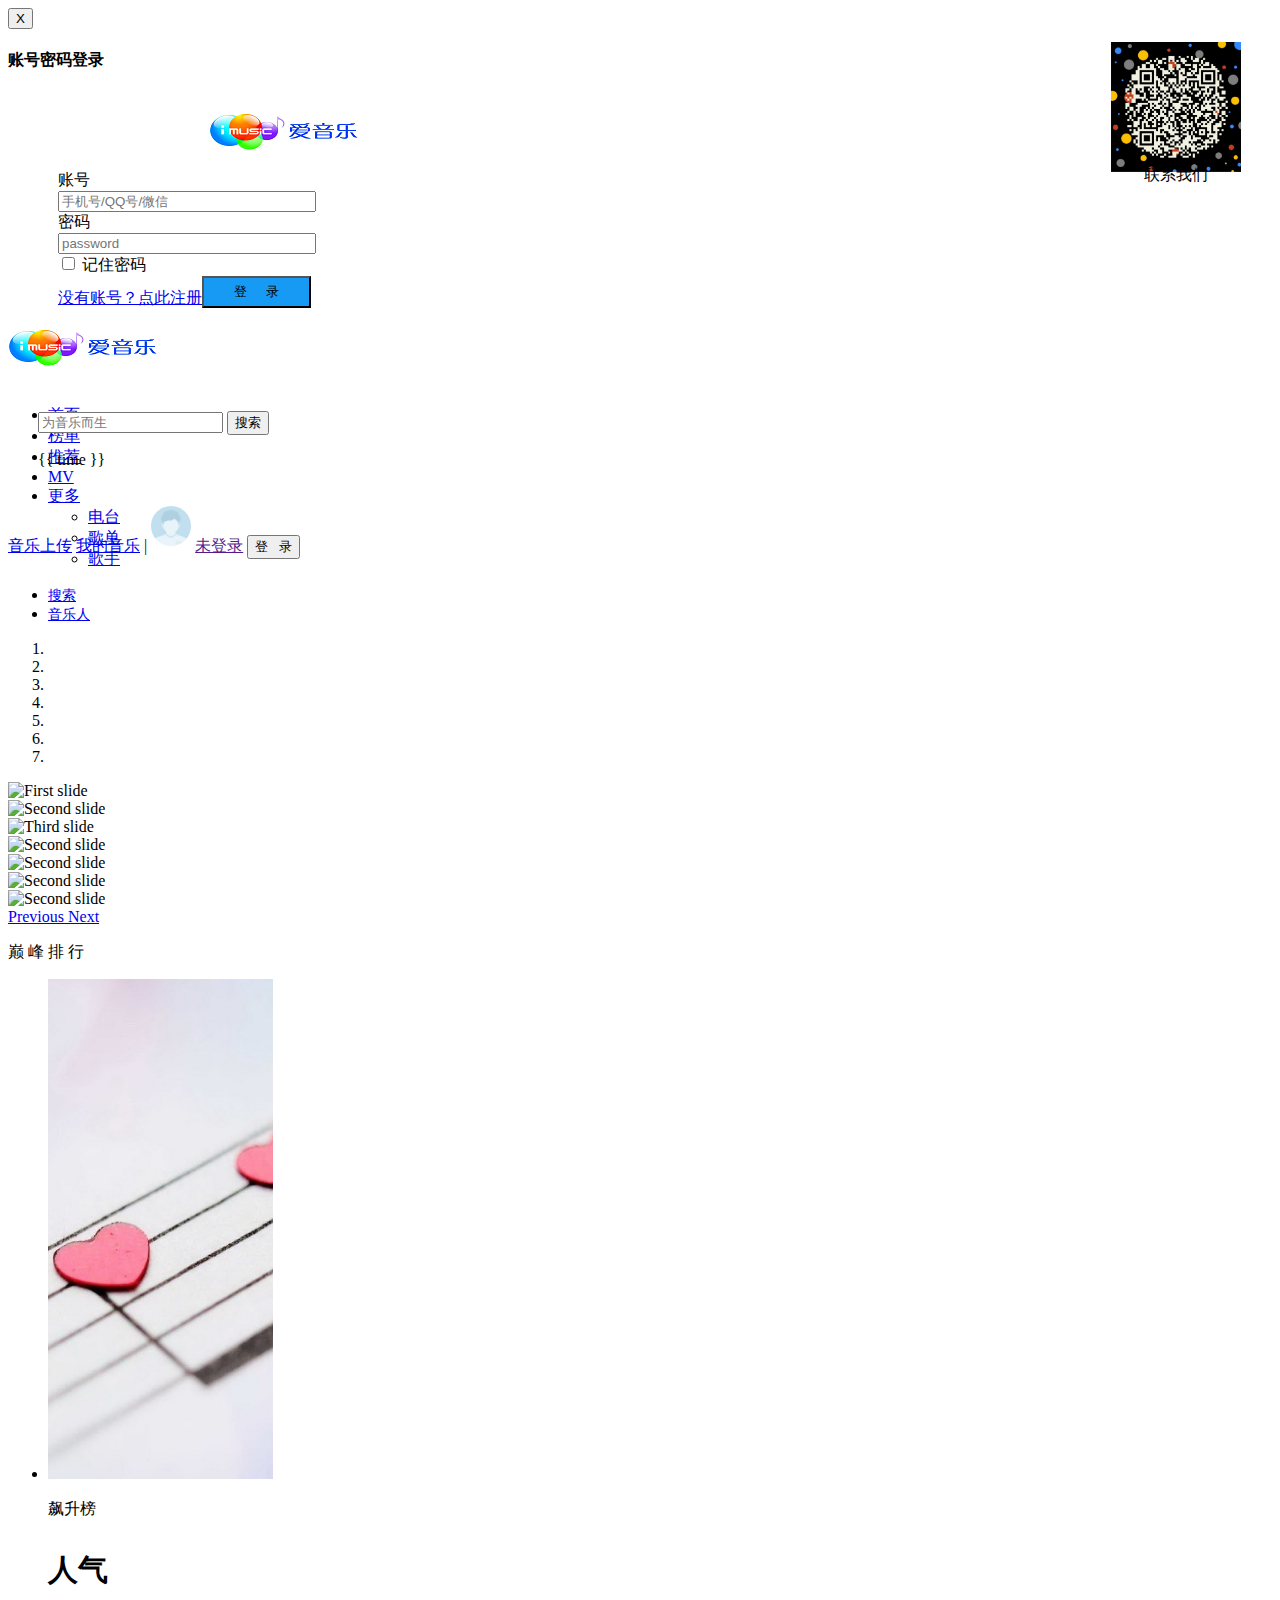
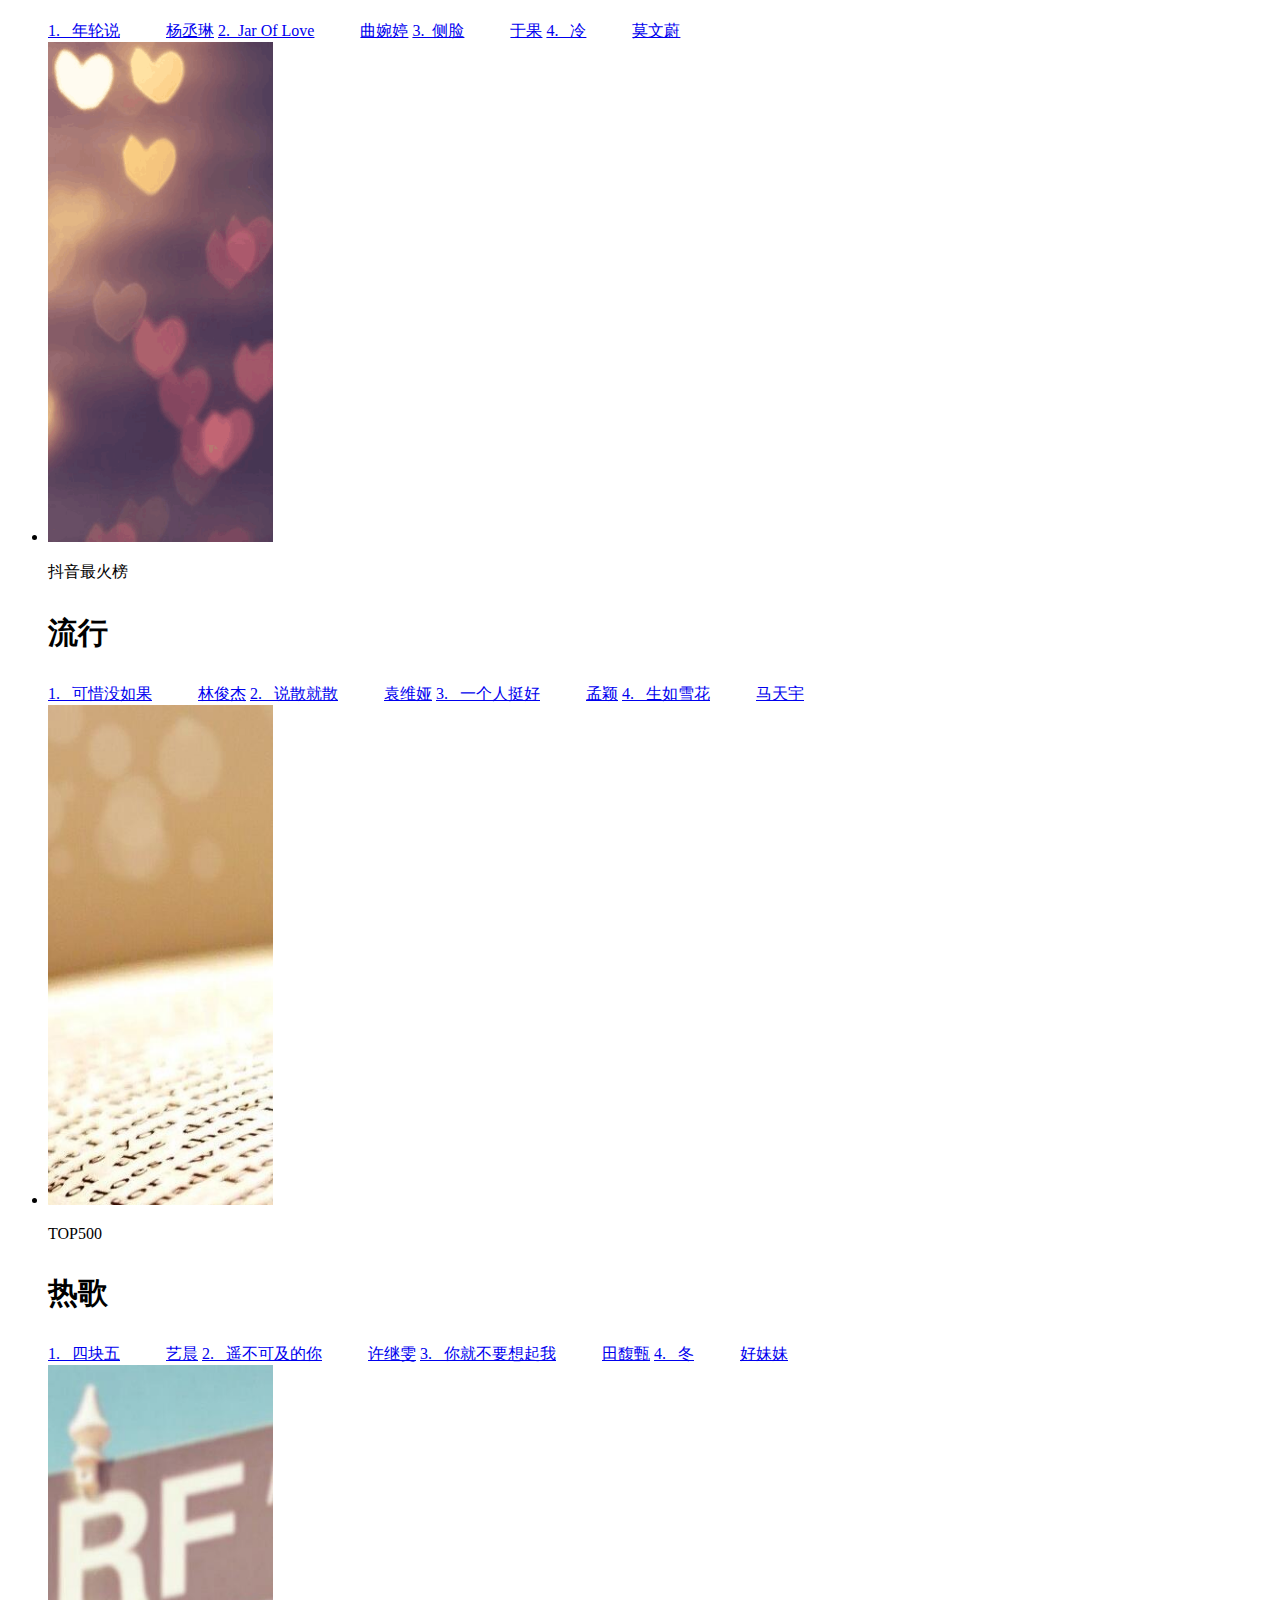
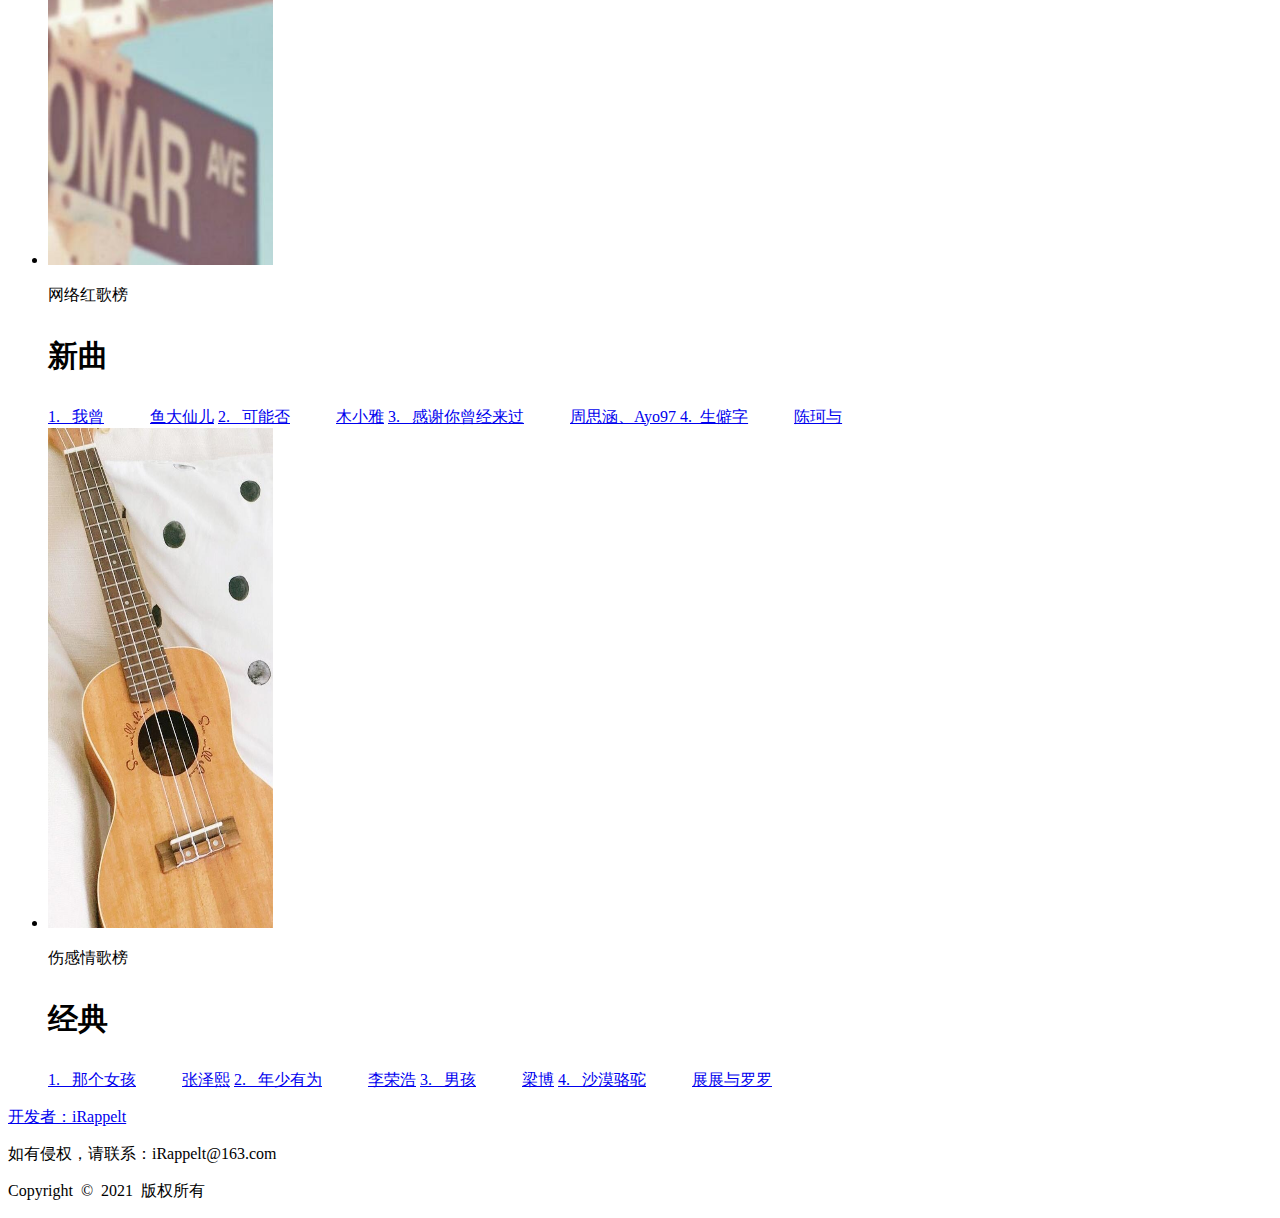
==== commit 8ad46108: "iRappelt-marge" ====
--- a/src/main/resources/public/index.html
+++ b/src/main/resources/public/index.html
@@ -3,7 +3,7 @@
 <head>
     <meta charset="utf-8">
     <meta name="viewport" content="width=device-width, initial-scale=1">
-    <title>我们敲代码滴不懂音乐</title>
+    <title>在线音乐平台</title>
     <link rel="stylesheet" href="https://cdn.staticfile.org/twitter-bootstrap/3.3.7/css/bootstrap.min.css">
     <link rel="stylesheet" type="text/css" href="css/index.css">
     <link rel="shortcut icon" type="image/x-icon" href="images/logo1.png">
@@ -138,6 +138,7 @@
         <ul>
             <li><a class="gudingbeij erjicaidan2" href="#">首页</a></li>
             <li><a class=" erjicaidan2" href="/bangdan.html">榜单</a></li>
+            <li><a class=" erjicaidan2" href="#">推荐</a></li>
             <li><a class="erjicaidan2" href="/mv.html">MV</a></li>
             <li class="dropdown">
                 <a class="erjicaidan2" href="#" class="dropdown-toggle" data-toggle="dropdown">
@@ -155,9 +156,6 @@
                     class="glyphicon glyphicon-search" style="font-size: 14px"> 搜索</span></a></li>
             <li class="youfudong"><a href="/musician.html" target="_blank"><span
                     class="glyphicon glyphicon-headphones" style="font-size: 14px"> 音乐人</span></a></li>
-            <li class="youfudong"><span class="glyphicon glyphicon-music" style="font-size: 14px"> 轻语LIVE</span></li>
-            <li class="youfudong"><a href="/QQmusic.html" target="_blank"><span
-                    class="glyphicon glyphicon-star-empty" style="font-size: 14px"> 在线播放</span></a></li>
         </ul>
     </div>
     </div>
@@ -217,7 +215,7 @@
                                                 歌单推荐从此开始
 
 --><!----><!----><!----><!----><!----><!----><!----><!----><!----><!----><!----><!----><!----><!----><!----><!---->
-<div class="big4">
+<!--<div class="big4">
     <div class="gedan">
         <div class="dazi"><p>歌 单 推 荐
             <p></div>
@@ -313,7 +311,7 @@
             </ul>
         </div>
     </div>
-</div>
+</div>-->
 
 <!----><!----><!----><!----><!----><!----><!----><!----><!----><!----><!----><!----><!----><!----><!----><!----><!---
 
@@ -327,7 +325,7 @@
             <li class="back1">
                 <img src="images/paihang-1.png" width="225.2px" height="500px">
                 <div class="shang tong">
-                    <p class="da1">轻语飙升榜</p>
+                    <p class="da1">飙升榜</p>
                     <p style="font-size: 30px;font-weight: bold;	">人气</p>
                 </div>
                 <div class="xia tong">
@@ -358,7 +356,7 @@
             </li>
             <li class="back3"><img src="images/paihan-3.jpg" width="225.2px" height="500px">
                 <div class="shang tong">
-                    <p>轻语TOP500</p>
+                    <p>TOP500</p>
                     <p style="font-size: 30px;font-weight: bold;	">热歌</p>
                 </div>
                 <div class="xia tong">
@@ -413,9 +411,7 @@
 --><!----><!----><!----><!----><!----><!----><!----><!----><!----><!----><!----><!----><!----><!----><!----><!---->
 <div class="footer">
     <div class="links">
-        <a hidefocus="true" href="#" target="_blank">开发者：</a>
-        <a hidefocus="true" href="https://github.com/iRappelt/mymusic" target="_blank">iRappelt</a>
-        <a hidefocus="true" href="#" target="_blank">广告合作</a>
+        <a hidefocus="true" href="https://github.com/iRappelt/mymusic" target="_blank">开发者：iRappelt</a>
     </div>
     <div class="copyright">
         <p style="-moz-user-select: text;-webkit-user-select: text;-ms-user-select: text; user-select:text">如有侵权，请联系：iRappelt@163.com </p>
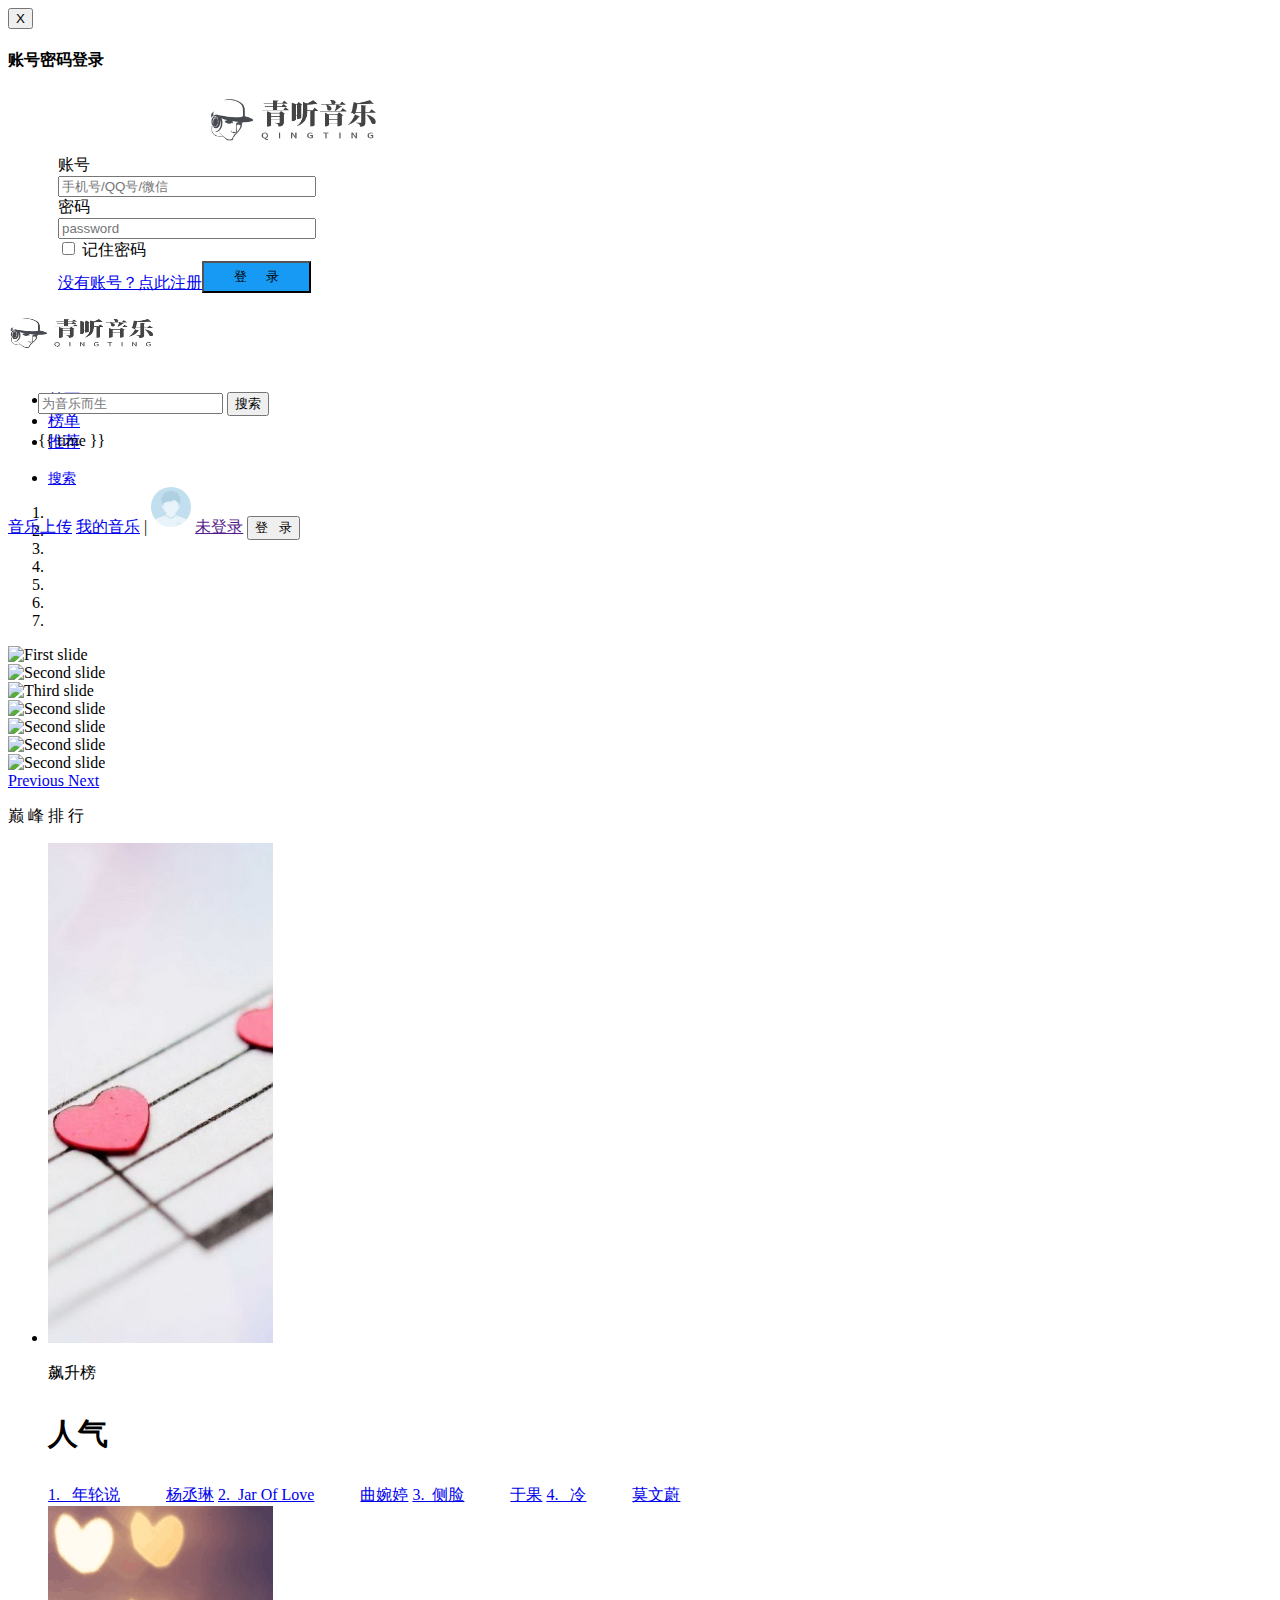
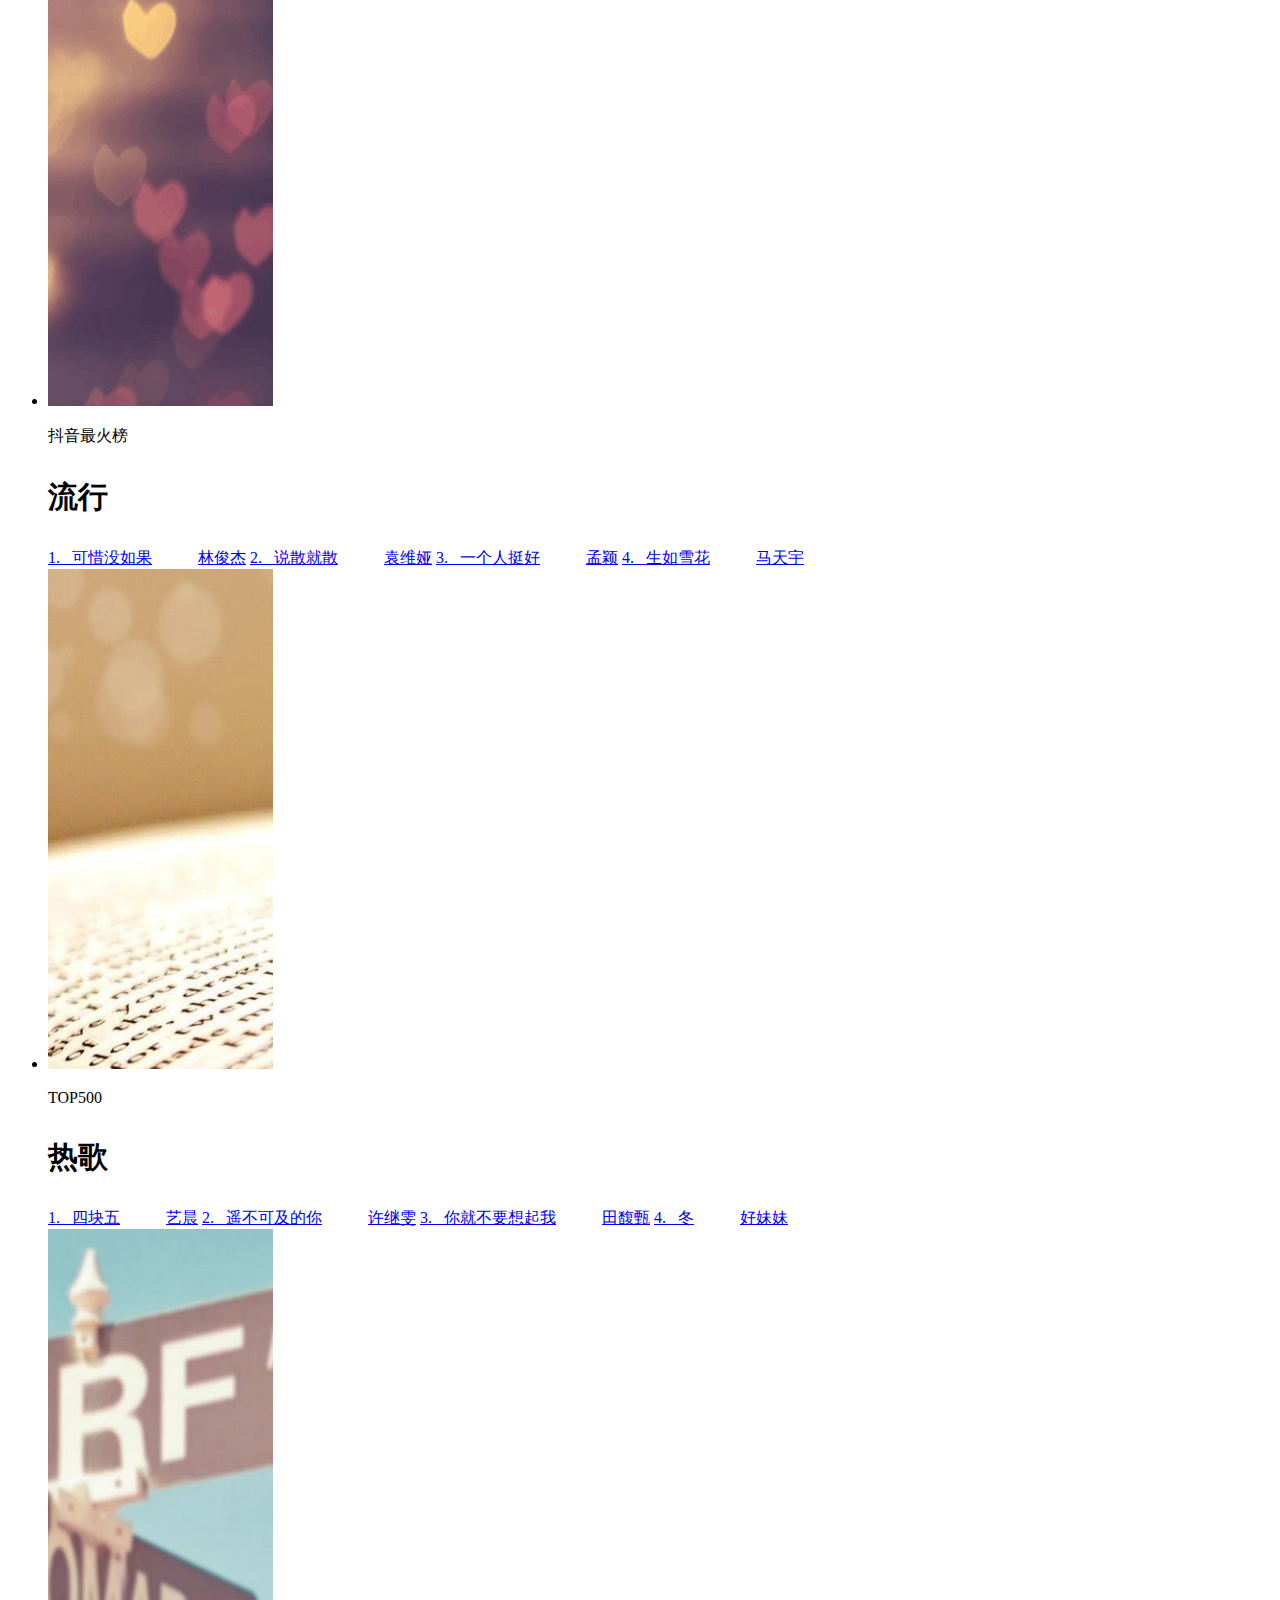
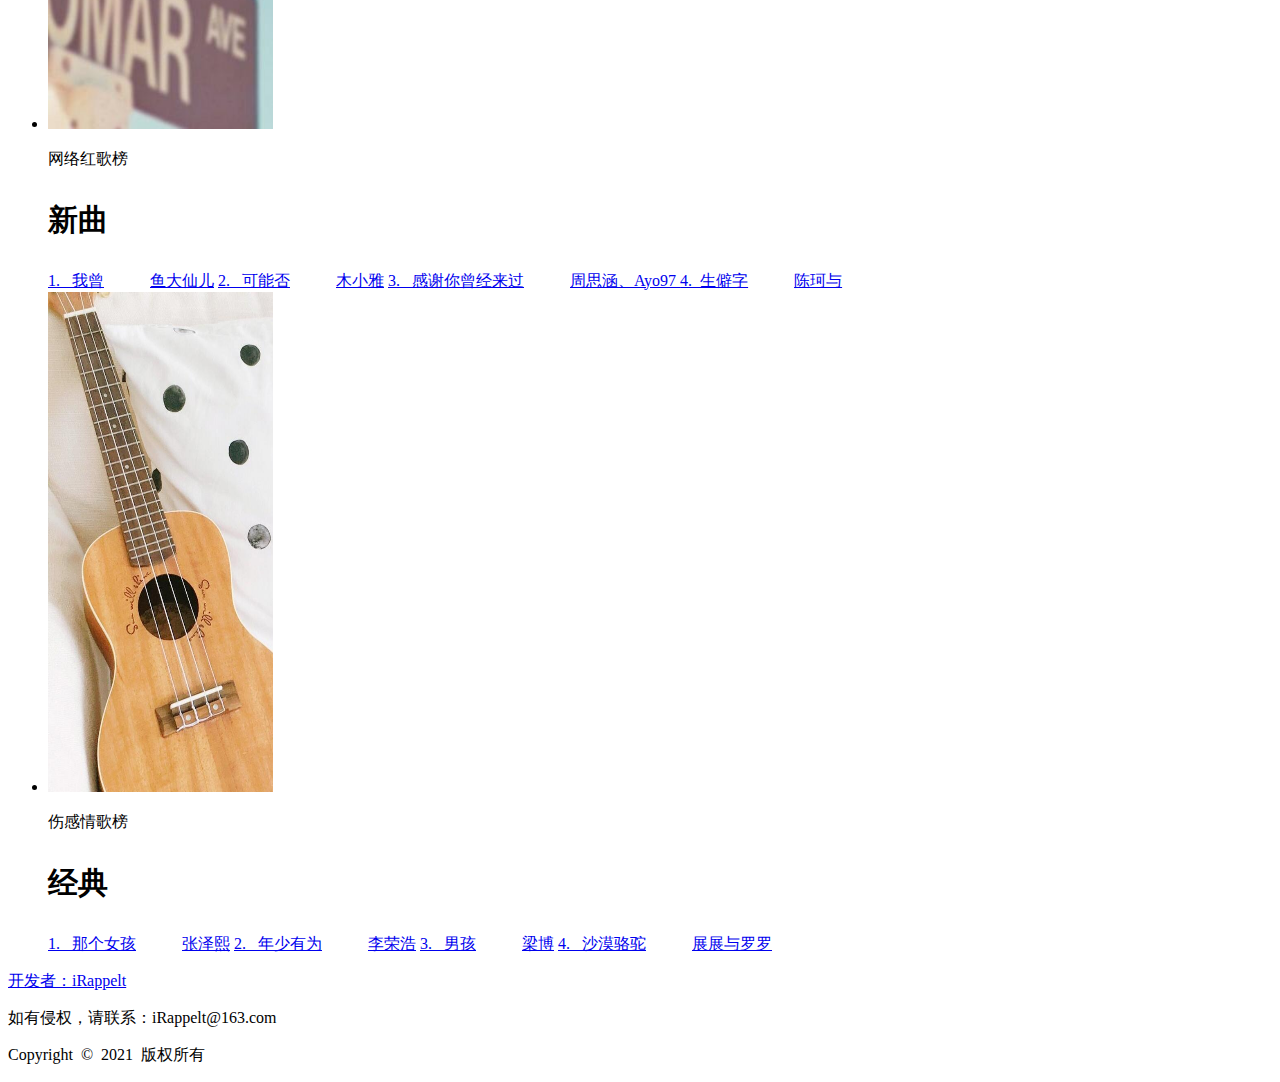
==== commit 241ef958: "iRappelt-播放页面完工80%，清除无用文件" ====
--- a/src/main/resources/public/index.html
+++ b/src/main/resources/public/index.html
@@ -3,10 +3,10 @@
 <head>
     <meta charset="utf-8">
     <meta name="viewport" content="width=device-width, initial-scale=1">
-    <title>在线音乐平台</title>
+    <title>青听音乐</title>
     <link rel="stylesheet" href="https://cdn.staticfile.org/twitter-bootstrap/3.3.7/css/bootstrap.min.css">
     <link rel="stylesheet" type="text/css" href="css/index.css">
-    <link rel="shortcut icon" type="image/x-icon" href="images/logo1.png">
+    <link rel="shortcut icon" type="image/x-icon" href="images/weblogo.ico">
     <script src="https://cdn.staticfile.org/jquery/2.1.1/jquery.min.js"></script>
     <script src="https://cdn.staticfile.org/twitter-bootstrap/3.3.7/js/bootstrap.min.js"></script>
 
@@ -20,7 +20,7 @@
 <div class="modal fade" id="myModal" tabindex="-1" role="dialog" aria-labelledby="myModalLabel" aria-hidden="true"
      style="overflow: auto;">
     <div class="modal-dialog" style="overflow: auto;">
-        <div class="modal-content" style="overflow: auto;">
+        <div class="modal-content" style="overflow: auto;width: 520px;">
             <div class="modal-header">
                 <button type="button" class="close" data-dismiss="modal" aria-hidden="false">X</button>
                 <h4 class="modal-title" id="myModalLabel">账号密码登录</h4>
@@ -29,11 +29,8 @@
                 <form id="test" class="form-horizontal" role="form" action="/user/loginPage" method="post"
                       style="padding-left: 50px;">
                     <div class="form-group">
-                        <img src="images/logo2.png" style="display: block; padding: 20px 151px">
-                        <div class="erweima"><img src="images/二维码2.jpg" style="position: absolute;width: 130px;
-						height: 130px;bottom: 136px;right: 31px;">
-                            <p style="position: absolute;right: 64px;bottom: 106px;">联系我们</p>
-                        </div>
+                        <img src="images/webicon.png" style="display: block; margin-left:150px;margin-bottom:10px;width: 177px; height: 52px;">
+
                         <label class="col-sm-2 control-label">
                             <span class="glyphicon glyphicon-user">账号</span>
                         </label>
@@ -84,9 +81,7 @@
 <div style="width: 100%;height: 80px; background-color:#fff;position: relative;">
     <div style="position: absolute;bottom: -5px;height: 5px;width: 100%;background-color:#fff;z-index: -1;"></div>
     <div class="search1">
-        <div class="logo1" style="width: 153px; padding: 20.6px 0; display: inline-block;"><img src="images/logo2.png"
-                                                                                                alt=""><a href="#"></a>
-        </div>
+        <div class="logo1" style="width: 153px; height: 37px; padding: 20.6px 0; display: inline-block;"><a href="#"><img style="width: 153px; height: 37px;" src="images/webicon.png" alt="" /></a></div>
         <nav class="navmargin navbar navbar-default" role="navigation">
             <div class="shurukuang" style="padding: 20.6px 30px;">
                 <form class="bs-example" role="form" action="#" method="get">
@@ -139,23 +134,12 @@
             <li><a class="gudingbeij erjicaidan2" href="#">首页</a></li>
             <li><a class=" erjicaidan2" href="/bangdan.html">榜单</a></li>
             <li><a class=" erjicaidan2" href="#">推荐</a></li>
-            <li><a class="erjicaidan2" href="/mv.html">MV</a></li>
-            <li class="dropdown">
-                <a class="erjicaidan2" href="#" class="dropdown-toggle" data-toggle="dropdown">
-                    更多 <b class="caret"></b>
-                </a>
-                <ul class="dropdown-menu">
-                    <li><a class="erjicaidan" href="/musicRadio.html">电台</a></li>
-                    <li><a class="erjicaidan" href="/songlist.html">歌单</a></li>
-                    <li><a class="erjicaidan" href="/singer.html">歌手</a></li>
-                </ul>
-            </li>
+            <!--<li><a class="erjicaidan2" href="/mv.html">MV</a></li>-->
+
         </ul>
         <ul>
-            <li class="youfudong"><a href="/musicSearchTest.html" target="_blank"><span
+            <li class="youfudong"><a href="/search.html" target="_blank"><span
                     class="glyphicon glyphicon-search" style="font-size: 14px"> 搜索</span></a></li>
-            <li class="youfudong"><a href="/musician.html" target="_blank"><span
-                    class="glyphicon glyphicon-headphones" style="font-size: 14px"> 音乐人</span></a></li>
         </ul>
     </div>
     </div>
@@ -517,7 +501,7 @@
     //                 $.cookie("song_name", data.data.list[i].songName, {expires: 7, path: "/"});
     //                 $.cookie("song_singer", data.data.list[i].singer, {expires: 7, path: "/"});
     //                 $.cookie("song_photo", data.data.list[i].imageLink, {expires: 7, path: "/"});
-    //                 window.open("/QQmusic.html");
+    //                 window.open("/play.html");
     //             }
     //         }
     //     },
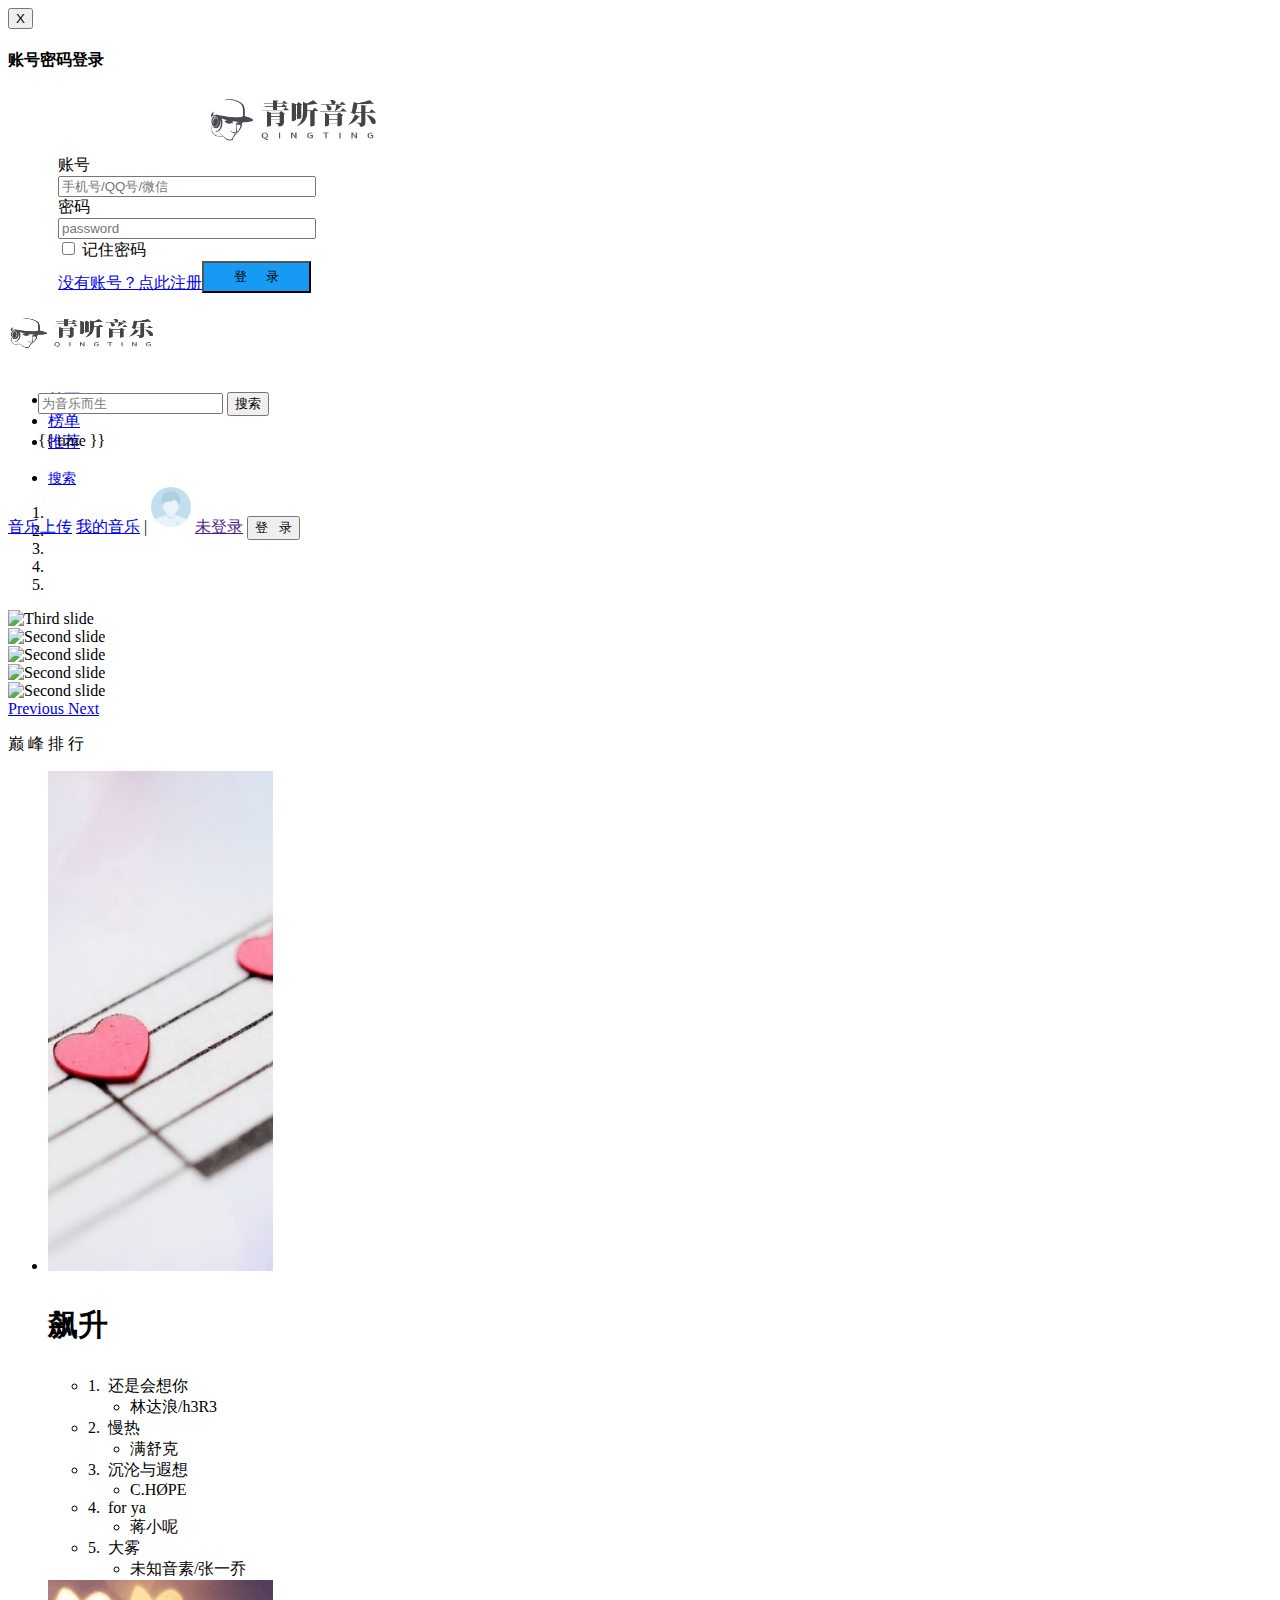
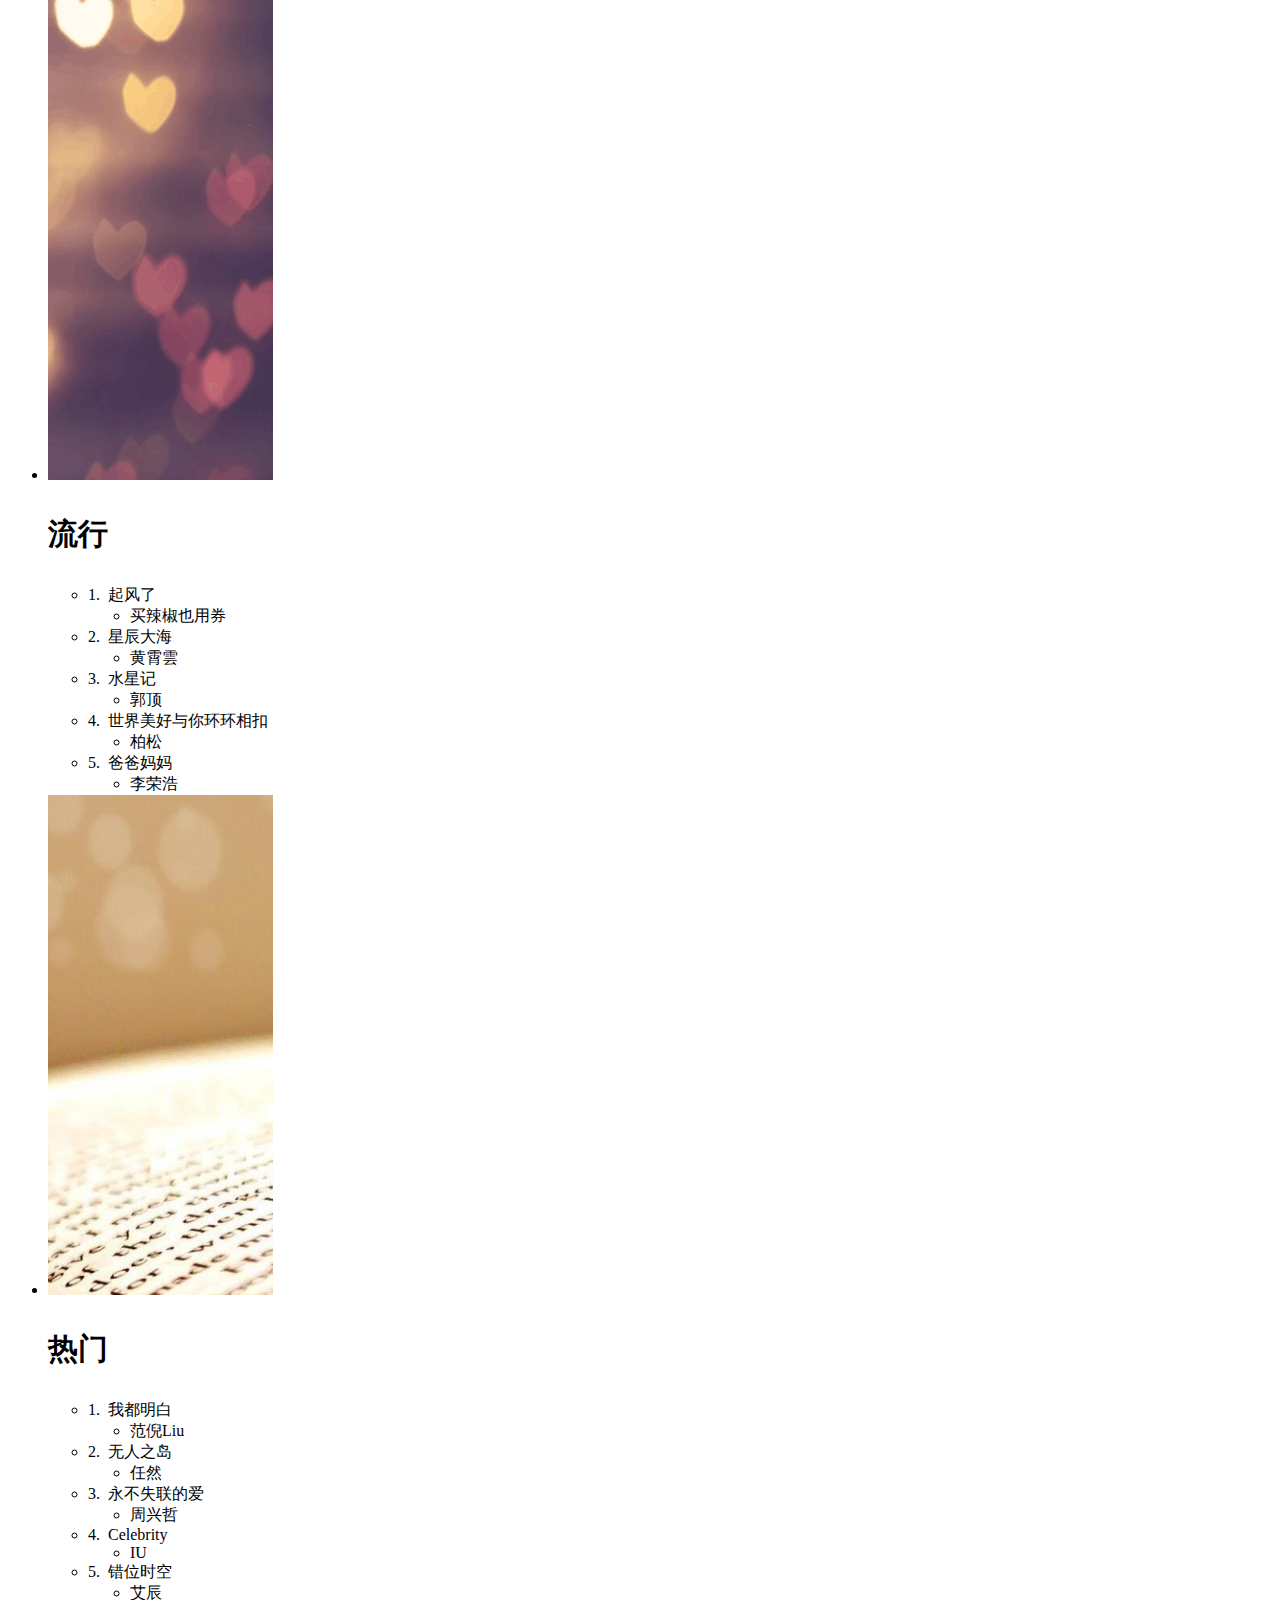
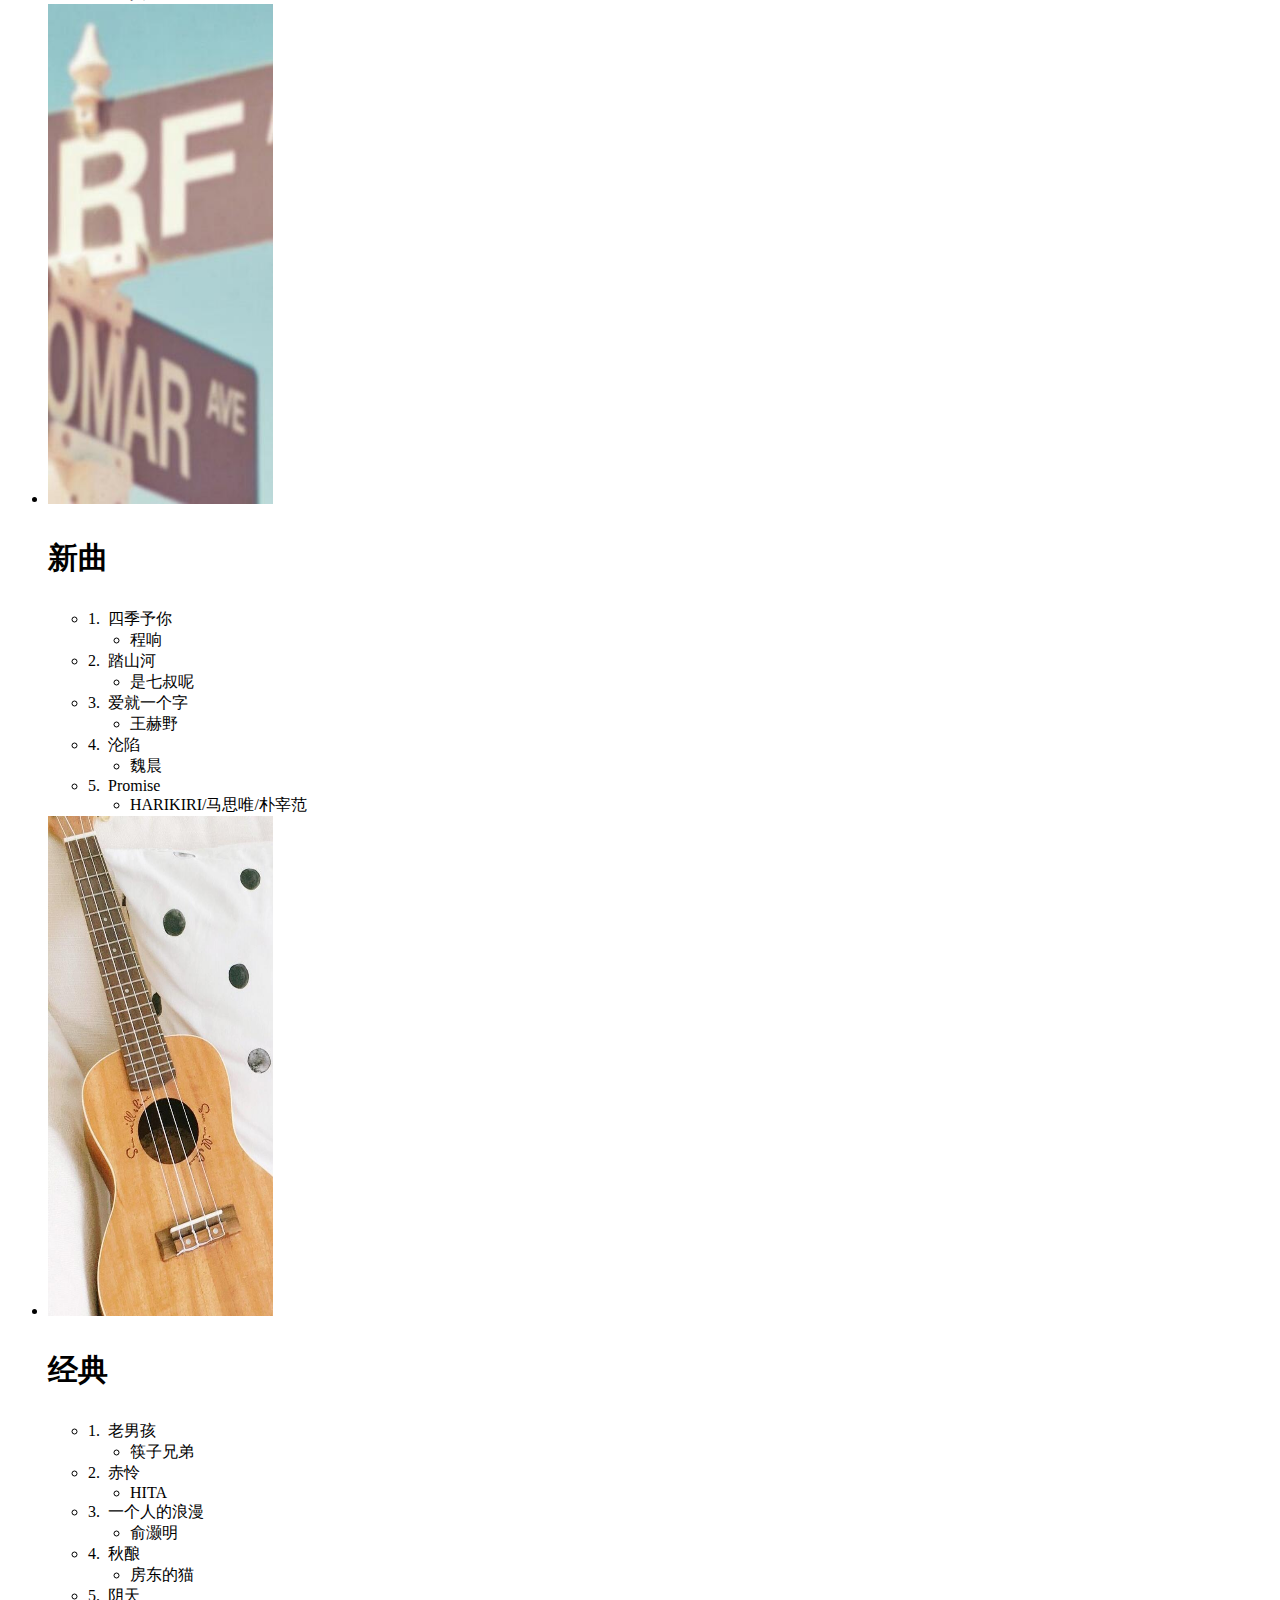
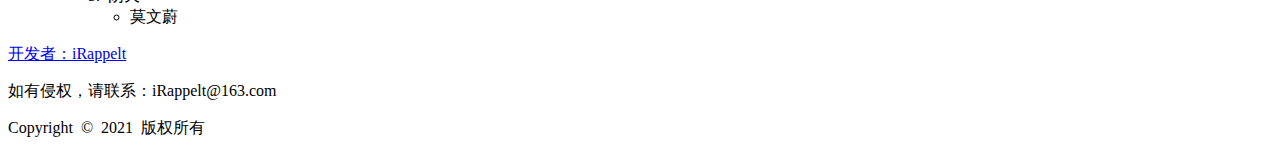
==== commit 31ac66e0: "iRappelt-项目基本完成" ====
--- a/src/main/resources/public/index.html
+++ b/src/main/resources/public/index.html
@@ -29,7 +29,8 @@
                 <form id="test" class="form-horizontal" role="form" action="/user/loginPage" method="post"
                       style="padding-left: 50px;">
                     <div class="form-group">
-                        <img src="images/webicon.png" style="display: block; margin-left:150px;margin-bottom:10px;width: 177px; height: 52px;">
+                        <img src="images/webicon.png"
+                             style="display: block; margin-left:150px;margin-bottom:10px;width: 177px; height: 52px;">
 
                         <label class="col-sm-2 control-label">
                             <span class="glyphicon glyphicon-user">账号</span>
@@ -81,7 +82,8 @@
 <div style="width: 100%;height: 80px; background-color:#fff;position: relative;">
     <div style="position: absolute;bottom: -5px;height: 5px;width: 100%;background-color:#fff;z-index: -1;"></div>
     <div class="search1">
-        <div class="logo1" style="width: 153px; height: 37px; padding: 20.6px 0; display: inline-block;"><a href="#"><img style="width: 153px; height: 37px;" src="images/webicon.png" alt="" /></a></div>
+        <div class="logo1" style="width: 153px; height: 37px; padding: 20.6px 0; display: inline-block;"><a
+                href="#"><img style="width: 153px; height: 37px;" src="images/webicon.png" alt=""/></a></div>
         <nav class="navmargin navbar navbar-default" role="navigation">
             <div class="shurukuang" style="padding: 20.6px 30px;">
                 <form class="bs-example" role="form" action="#" method="get">
@@ -109,7 +111,7 @@
             <!-- 图标加上搜索框结束 -->
             <div id="col10" class="dengluzhuce">
                 <a id="manager_upload" class="mymusic" href="/manager.html" target="_blank">音乐上传</a>
-                <a class="mymusic" href="/mymusic.html" target="_blank">我的音乐</a>
+                <a class="mymusic" href="/mymusic.html">我的音乐</a>
                 <span class="mymusic">|</span>
                 <img id="touxiang" src="images/touxiang.png" width="40px" height="40px"
                      style="display: inline-block; width: 40px;height: 40px;border:0;border-radius: 40px;margin-bottom: 5px;">
@@ -133,7 +135,7 @@
         <ul>
             <li><a class="gudingbeij erjicaidan2" href="#">首页</a></li>
             <li><a class=" erjicaidan2" href="/bangdan.html">榜单</a></li>
-            <li><a class=" erjicaidan2" href="#">推荐</a></li>
+            <li><a class=" erjicaidan2" href="/recommend.html">推荐</a></li>
             <!--<li><a class="erjicaidan2" href="/mv.html">MV</a></li>-->
 
         </ul>
@@ -157,31 +159,38 @@
         <li data-target="#myCarousel" data-slide-to="2"></li>
         <li data-target="#myCarousel" data-slide-to="3"></li>
         <li data-target="#myCarousel" data-slide-to="4"></li>
-        <li data-target="#myCarousel" data-slide-to="5"></li>
-        <li data-target="#myCarousel" data-slide-to="6"></li>
+        <!--<li data-target="#myCarousel" data-slide-to="5"></li>-->
+        <!--<li data-target="#myCarousel" data-slide-to="6"></li>-->
     </ol>
     <!-- 轮播（Carousel）项目 -->
     <div class="carousel-inner">
-        <div class="item active">
-            <img src="https://liquan-springboot-music.oss-cn-shanghai.aliyuncs.com/images/loop_img/z1.jpg" alt="First slide" style="height: 400px; width: 100%">
+        <!--<div class="item active">-->
+        <!--<img src="https://liquan-springboot-music.oss-cn-shanghai.aliyuncs.com/images/loop_img/z1.jpg"-->
+        <!--alt="First slide" style="height: 400px; width: 100%">-->
+        <!--</div>-->
+        <!--<div class="item">-->
+        <!--<img src="https://liquan-springboot-music.oss-cn-shanghai.aliyuncs.com/images/loop_img/z2.jpg"-->
+        <!--alt="Second slide" style="height: 400px; width: 100%">-->
+        <!--</div>-->
+        <div class="item active " id="item1" style="cursor: pointer">
+            <img src="https://liquan-springboot-music.oss-cn-shanghai.aliyuncs.com/images/loop_img/z3.jpg"
+                 alt="Third slide" style="height: 400px; width: 100%">
         </div>
-        <div class="item">
-            <img src="https://liquan-springboot-music.oss-cn-shanghai.aliyuncs.com/images/loop_img/z2.jpg" alt="Second slide" style="height: 400px; width: 100%">
+        <div class="item " id="item2" style="cursor: pointer">
+            <img src="https://liquan-springboot-music.oss-cn-shanghai.aliyuncs.com/images/loop_img/z4.jpg"
+                 alt="Second slide" style="height: 400px; width: 100%">
         </div>
-        <div class="item">
-            <img src="https://liquan-springboot-music.oss-cn-shanghai.aliyuncs.com/images/loop_img/z3.jpg" alt="Third slide" style="height: 400px; width: 100%">
+        <div class="item" id="item3" style="cursor: pointer">
+            <img src="https://liquan-springboot-music.oss-cn-shanghai.aliyuncs.com/images/loop_img/f8.jpg"
+                 alt="Second slide" style="height: 400px; width: 100%">
         </div>
-        <div class="item">
-            <img src="https://liquan-springboot-music.oss-cn-shanghai.aliyuncs.com/images/loop_img/z4.jpg" alt="Second slide" style="height: 400px; width: 100%">
+        <div class="item" id="item4" style="cursor: pointer">
+            <img src="https://liquan-springboot-music.oss-cn-shanghai.aliyuncs.com/images/loop_img/z20.jpg"
+                 alt="Second slide" style="height: 400px; width: 100%">
         </div>
-        <div class="item">
-            <img src="https://liquan-springboot-music.oss-cn-shanghai.aliyuncs.com/images/loop_img/f8.jpg" alt="Second slide" style="height: 400px; width: 100%">
-        </div>
-        <div class="item">
-            <img src="https://liquan-springboot-music.oss-cn-shanghai.aliyuncs.com/images/loop_img/z20.jpg" alt="Second slide" style="height: 400px; width: 100%">
-        </div>
-        <div class="item">
-            <img src="https://liquan-springboot-music.oss-cn-shanghai.aliyuncs.com/images/loop_img/z23.jpg" alt="Second slide" style="height: 400px; width: 100%">
+        <div class="item" id="item5" style="cursor: pointer">
+            <img src="https://liquan-springboot-music.oss-cn-shanghai.aliyuncs.com/images/loop_img/z23.jpg"
+                 alt="Second slide" style="height: 400px; width: 100%">
         </div>
     </div>
     <!-- 轮播（Carousel）导航 -->
@@ -306,83 +315,110 @@
     <div class="paihang">
         <p class="da">巅 峰 排 行</p>
         <ul>
-            <li class="back1">
+            <li class="back1 top_block">
                 <img src="images/paihang-1.png" width="225.2px" height="500px">
                 <div class="shang tong">
-                    <p class="da1">飙升榜</p>
-                    <p style="font-size: 30px;font-weight: bold;	">人气</p>
+                    <!--<p class="da1">飙升榜</p>-->
+                    <p style="font-size: 30px;font-weight: bold;	">飙升</p>
                 </div>
                 <div class="xia tong">
-                    <a class="topline rQi1" href="#">1. &nbsp 年轮说</a>
-                    <a class="rQi1" href="#" style="margin-left: 42px">杨丞琳</a>
-                    <a class="topline rQi2" href="#">2. &nbspJar Of Love</a>
-                    <a class="rQi2" href="#" style="margin-left: 42px">曲婉婷</a>
-                    <a class="topline rQi3" href="#">3. &nbsp侧脸</a>
-                    <a class="rQi3" href="#" style="margin-left: 42px">于果</a>
-                    <a class="topline" href="#">4. &nbsp 冷</a>
-                    <a href="#" style="margin-left: 42px">莫文蔚</a>
+                    <ul>
+                        <li class="topline rQi1" id="block_1_1">1. &nbsp;还是会想你</li>
+                        <li style="margin-left: 42px" id="block_1_2">林达浪/h3R3</li>
+                        <li class="topline rQi2" id="block_2_1">2. &nbsp;慢热</li>
+                        <li style="margin-left: 42px" id="block_2_2">满舒克</li>
+                        <li class="topline rQi3" id="block_3_1">3. &nbsp;沉沦与遐想</li>
+                        <li style="margin-left: 42px" id="block_3_2">C.HØPE</li>
+                        <li class="topline" id="block_4_1">4. &nbsp;for ya</li>
+                        <li style="margin-left: 42px" id="block_4_2">蒋小呢</li>
+                        <li class="topline" id="block_5_1">5. &nbsp;大雾</li>
+                        <li style="margin-left: 42px" id="block_5_2">未知音素/张一乔</li>
+                    </ul>
                 </div>
             </li>
-            <li class="back2"><img src="images/paihan-2.png" width="225.2px" height="500px">
+            <li class="back2 top_block">
+                <img src="images/paihan-2.png" width="225.2px" height="500px">
                 <div class="shang tong">
-                    <p>抖音最火榜</p>
+                    <!--<p>抖音最火榜</p>-->
                     <p style="font-size: 30px;font-weight: bold;	">流行</p>
                 </div>
                 <div class="xia tong">
-                    <a class="topline lXing1" href="#">1. &nbsp 可惜没如果</a>
-                    <a class="lXing1" href="#" style="margin-left: 42px">林俊杰</a>
-                    <a class="topline lXing2" href="#">2. &nbsp 说散就散</a>
-                    <a class="lXing2" href="#" style="margin-left: 42px">袁维娅</a>
-                    <a class="topline lXing3" href="#">3. &nbsp 一个人挺好</a>
-                    <a class="lXing3" href="#" style="margin-left: 42px">孟颖</a>
-                    <a class="topline" href="#">4. &nbsp 生如雪花</a>
-                    <a href="#" style="margin-left: 42px">马天宇</a></div>
+                    <ul>
+                        <li class="topline rQi1" id="block_6_1">1. &nbsp;起风了</li>
+                        <li style="margin-left: 42px" id="block_6_2">买辣椒也用券</li>
+                        <li class="topline rQi2" id="block_7_1">2. &nbsp;星辰大海</li>
+                        <li style="margin-left: 42px" id="block_7_2">黄霄雲</li>
+                        <li class="topline rQi3" id="block_8_1">3. &nbsp;水星记</li>
+                        <li style="margin-left: 42px" id="block_8_2">郭顶</li>
+                        <li class="topline" id="block_9_1">4. &nbsp;世界美好与你环环相扣</li>
+                        <li style="margin-left: 42px" id="block_9_2">柏松</li>
+                        <li class="topline" id="block_10_1">5. &nbsp;爸爸妈妈</li>
+                        <li style="margin-left: 42px" id="block_10_2">李荣浩</li>
+                    </ul>
+                </div>
             </li>
-            <li class="back3"><img src="images/paihan-3.jpg" width="225.2px" height="500px">
+            <li class="back3 top_block">
+                <img src="images/paihan-3.jpg" width="225.2px" height="500px">
                 <div class="shang tong">
-                    <p>TOP500</p>
-                    <p style="font-size: 30px;font-weight: bold;	">热歌</p>
+                    <!--<p>TOP500</p>-->
+                    <p style="font-size: 30px;font-weight: bold;	">热门</p>
                 </div>
                 <div class="xia tong">
-                    <a class="topline rGe1" href="#">1. &nbsp 四块五</a>
-                    <a class="rGe1" href="#" style="margin-left: 42px">艺晨</a>
-                    <a class="rGe2 topline" href="#">2. &nbsp 遥不可及的你</a>
-                    <a class="rGe2" href="#" style="margin-left: 42px">许继雯</a>
-                    <a class="topline rGe3" href="#">3. &nbsp 你就不要想起我</a>
-                    <a class="rGe3" href="#" style="margin-left: 42px">田馥甄</a>
-                    <a class="topline" href="#">4. &nbsp 冬</a>
-                    <a href="#" style="margin-left: 42px">好妹妹</a></div>
+                    <ul>
+                        <li class="topline rQi1" id="block_11_1">1. &nbsp;我都明白</li>
+                        <li style="margin-left: 42px" id="block_11_2">范倪Liu</li>
+                        <li class="topline rQi2" id="block_12_1">2. &nbsp;无人之岛</li>
+                        <li style="margin-left: 42px" id="block_12_2">任然</li>
+                        <li class="topline rQi3" id="block_13_1">3. &nbsp;永不失联的爱</li>
+                        <li style="margin-left: 42px" id="block_13_2">周兴哲</li>
+                        <li class="topline" id="block_14_1">4. &nbsp;Celebrity</li>
+                        <li style="margin-left: 42px" id="block_14_2">IU</li>
+                        <li class="topline" id="block_15_1">5. &nbsp;错位时空</li>
+                        <li style="margin-left: 42px" id="block_15_2">艾辰</li>
+                    </ul>
+                </div>
             </li>
-            <li class="back4"><img src="images/paihan-4.jpg" width="225.2px" height="500px">
+            <li class="back4 top_block">
+                <img src="images/paihan-4.jpg" width="225.2px" height="500px">
                 <div class="shang tong">
-                    <p>网络红歌榜</p>
+                    <!--<p>网络红歌榜</p>-->
                     <p style="font-size: 30px;font-weight: bold;	">新曲</p>
                 </div>
                 <div class="xia tong">
-                    <a class="topline xQu1" href="#">1. &nbsp 我曾</a>
-                    <a class="xQu1" href="#" style="margin-left: 42px">鱼大仙儿</a>
-                    <a class="topline xQu2" href="#">2. &nbsp 可能否</a>
-                    <a class="xQu2" href="#" style="margin-left: 42px">木小雅</a>
-                    <a class="topline xQu3" href="#">3. &nbsp 感谢你曾经来过</a>
-                    <a class="xQu3" href="#" style="margin-left: 42px">周思涵、Ayo97
-                    </a>
-                    <a class="topline" href="#">4. &nbsp生僻字</a>
-                    <a href="#" style="margin-left: 42px">陈珂与</a></div>
+                    <ul>
+                        <li class="topline rQi1" id="block_16_1">1. &nbsp;四季予你</li>
+                        <li style="margin-left: 42px" id="block_16_2">程响</li>
+                        <li class="topline rQi2" id="block_17_1">2. &nbsp;踏山河</li>
+                        <li style="margin-left: 42px" id="block_17_2">是七叔呢</li>
+                        <li class="topline rQi3" id="block_18_1">3. &nbsp;爱就一个字</li>
+                        <li style="margin-left: 42px" id="block_18_2">王赫野</li>
+                        <li class="topline" id="block_19_1">4. &nbsp;沦陷</li>
+                        <li style="margin-left: 42px" id="block_19_2">魏晨</li>
+                        <li class="topline" id="block_20_1">5. &nbsp;Promise</li>
+                        <li style="margin-left: 42px" id="block_20_2">HARIKIRI/马思唯/朴宰范</li>
+                    </ul>
+                </div>
             </li>
-            <li class="back5"><img src="images/paihan-5.jpg" width="225.2px" height="500px">
+            <li class="back5 top_block">
+                <img src="images/paihan-5.jpg" width="225.2px" height="500px">
                 <div class="shang tong">
-                    <p>伤感情歌榜</p>
+                    <!--<p>伤感情歌榜</p>-->
                     <p style="font-size: 30px;font-weight: bold;	">经典</p>
                 </div>
                 <div class="xia tong">
-                    <a class="topline jDian1" href="#">1. &nbsp 那个女孩</a>
-                    <a class="jDian1" href="#" style="margin-left: 42px">张泽熙</a>
-                    <a class="topline jDian2" href="#">2. &nbsp 年少有为</a>
-                    <a class="jDian2" href="#" style="margin-left: 42px">李荣浩</a>
-                    <a class="topline jDian3" href="#">3. &nbsp 男孩</a>
-                    <a class="jDian3" href="#" style="margin-left: 42px">梁博</a>
-                    <a class="topline" href="#">4. &nbsp 沙漠骆驼</a>
-                    <a href="#" style="margin-left: 42px">展展与罗罗</a></div>
+                    <ul>
+                        <li class="topline rQi1" id="block_21_1">1. &nbsp;老男孩</li>
+                        <li style="margin-left: 42px" id="block_21_2">筷子兄弟</li>
+                        <li class="topline rQi2" id="block_22_1">2. &nbsp;赤怜</li>
+                        <li style="margin-left: 42px" id="block_22_2">HITA</li>
+                        <li class="topline rQi3" id="block_23_1">3. &nbsp;一个人的浪漫</li>
+                        <li style="margin-left: 42px" id="block_23_2">俞灏明</li>
+                        <li class="topline" id="block_24_1">4. &nbsp;秋酿</li>
+                        <li style="margin-left: 42px" id="block_24_2">房东的猫</li>
+                        <li class="topline" id="block_25_1">5. &nbsp;阴天</li>
+                        <li style="margin-left: 42px" id="block_25_2">莫文蔚</li>
+                    </ul>
+                </div>
             </li>
         </ul>
     </div>
@@ -398,7 +434,8 @@
         <a hidefocus="true" href="https://github.com/iRappelt/mymusic" target="_blank">开发者：iRappelt</a>
     </div>
     <div class="copyright">
-        <p style="-moz-user-select: text;-webkit-user-select: text;-ms-user-select: text; user-select:text">如有侵权，请联系：iRappelt@163.com </p>
+        <p style="-moz-user-select: text;-webkit-user-select: text;-ms-user-select: text; user-select:text">
+            如有侵权，请联系：iRappelt@163.com </p>
         <p>Copyright&nbsp;&nbsp;©&nbsp;&nbsp;2021&nbsp;&nbsp;版权所有&nbsp;&nbsp;
             <!--<a hidefocus="true" href="http://www.beian.miit.gov.cn" target="_blank">桂ICP备19004924号</a>-->
             <a hidefocus="true" class="office-verification"
@@ -421,9 +458,9 @@
         $("#userName").text("账号：" + $.cookie("user_name"));
         $("#userName").attr("href", "/resetpassword.html");
         $("#zhuXiao").text("注销");
-        document.getElementById("touxiang").src = "images/touxiang2.jpg";
+        $("#touxiang").attr("src", $.cookie("user_avatar"));
         $("#display1").attr("style", "display:none;");
-    }//已在mymusic中注释
+    }
 
     // 非管理员隐藏音乐文件上传
     if ($.cookie("user_name") != "admin") {
@@ -435,80 +472,8 @@
             denglu($('#test').attr("action"), $('#test').serialize());
 
         }
-    });//已在mymusic中注释
-
-    //            获取榜单
-    // $.ajax({
-    //     url: "musicLink/getSongSearch",
-    //     type: "POST",
-    //     success: function (data) {
-    //         if (data.statusCode == "200") {
-    //             $(".jDian1").click(function () {//点击调用fn（）方法，并传入14，下方以此类推
-    //                 fn(14);
-    //             });
-    //             $(".jDian2").click(function () {
-    //                 fn(13);
-    //             });
-    //             $(".jDian3").click(function () {
-    //                 fn(12);
-    //             });
-    //
-    //             $(".xQu1").click(function () {
-    //                 fn(11);
-    //             });
-    //             $(".xQu2").click(function () {
-    //                 fn(10);
-    //             });
-    //             $(".xQu3").click(function () {
-    //                 fn(9);
-    //             });
-    //
-    //             $(".rGe1").click(function () {
-    //                 fn(8);
-    //             });
-    //             $(".rGe2").click(function () {
-    //                 fn(7);
-    //             });
-    //             $(".rGe3").click(function () {
-    //                 fn(6);
-    //             });
-    //
-    //             $(".lXing1").click(function () {
-    //                 fn(5);
-    //             });
-    //             $(".lXing2").click(function () {
-    //                 fn(4);
-    //             });
-    //             $(".lXing3").click(function () {
-    //                 fn(3);
-    //             });
-    //
-    //             $(".rQi1").click(function () {
-    //                 fn(2);
-    //             });
-    //             $(".rQi2").click(function () {
-    //                 fn(1);
-    //             });
-    //             $(".rQi3").click(function () {
-    //                 fn(0);
-    //             });
-    //
-    //             $("#user_number").html($.cookie("user_id"));
-    //
-    //             function fn(i) {//调用方法，更改cookie的信息，并跳转到播放页面
-    //                 console.log(data.data.list[i].ml_id);
-    //                 $.cookie("song_link", data.data.list[i].songLink, {expires: 7, path: "/"});
-    //                 $.cookie("song_name", data.data.list[i].songName, {expires: 7, path: "/"});
-    //                 $.cookie("song_singer", data.data.list[i].singer, {expires: 7, path: "/"});
-    //                 $.cookie("song_photo", data.data.list[i].imageLink, {expires: 7, path: "/"});
-    //                 window.open("/play.html");
-    //             }
-    //         }
-    //     },
-    //     error: function (data) {
-    //         alert(JSON.stringify(data));
-    //     }
-    // })
+    });
+
 
     /* 音乐搜索 */
 
@@ -548,7 +513,7 @@
                 alert(JSON.stringify(data));
             }
         })
-    }//已在mymusic中注释
+    }
 
     /* 数字时钟 */
     var clock = new Vue({
@@ -575,6 +540,85 @@
         }
         return (zero + num).slice(-digit);
     }
+
+
+    /**************************动态获取推荐排行*******************************/
+    $.ajax({
+        url: "charts/getCharts",
+        type: "POST",
+        success: function (data) {
+            if (data.statusCode === 200) {
+                for (let i = 0; i < data.data.list.length; i++) {
+                    console.log(data.data.list.length);
+                    let a = i + 1;
+                    let no = (i % 5) + 1;
+                    let idtag1 = "#block_" + a + "_1";
+                    let idtag2 = "#block_" + a + "_2";
+                    $(idtag1).html(no + ". &nbsp;" + data.data.list[i].songName);
+                    $(idtag2).html(data.data.list[i].singer);
+
+                    $(idtag1).unbind("click");// 不移除的话，会有多个点击事件
+                    $(idtag1).bind('click', function () {
+                        $.cookie("last_song_id", $.cookie("song_id"), {path: "/"});// 保存上一个歌id
+                        $.cookie("song_link", data.data.list[i].songLink, {expires: 7, path: "/"});
+                        $.cookie("song_name", data.data.list[i].songName, {expires: 7, path: "/"});
+                        $.cookie("song_singer", data.data.list[i].singer, {expires: 7, path: "/"});
+                        $.cookie("song_photo", data.data.list[i].imageLink, {expires: 7, path: "/"});
+                        $.cookie("song_lyric", data.data.list[i].lyricLink, {expires: 7, path: "/"});
+                        $.cookie("song_id", data.data.list[i].songId, {expires: 7, path: "/"});
+                        if (window.localStorage.getItem("new_page") != null) {
+                            window.localStorage.setItem("new_page", String((new Date()).getMilliseconds()));// 不开新页面
+                        } else {
+                            window.open("/play.html");
+                        }
+                    });
+                }
+
+            } else {
+                alert("获取排行推荐失败");
+            }
+        },
+        error: function () {
+            alert("系统错误，请联系管理员");
+        }
+    });
+
+    /**************************轮播图点击事件***********************/
+    $.ajax({
+        url: "charts/getCarousel",
+        type: "POST",
+        success: function (data) {
+            if (data.statusCode === 200) {
+                for (let i = 0; i < data.data.list.length; i++) {
+                    // 播放
+                    let a = i + 1;
+                    let tag1 = "#item" + a;
+                    $(tag1).unbind("click");// 不移除的话，会有多个点击事件
+                    $(tag1).bind('click', function () {
+                        $.cookie("last_song_id", $.cookie("song_id"), {path: "/"});// 保存上一个歌id
+                        $.cookie("song_link", data.data.list[i].songLink, {expires: 7, path: "/"});
+                        $.cookie("song_name", data.data.list[i].songName, {expires: 7, path: "/"});
+                        $.cookie("song_singer", data.data.list[i].singer, {expires: 7, path: "/"});
+                        $.cookie("song_photo", data.data.list[i].imageLink, {expires: 7, path: "/"});
+                        $.cookie("song_lyric", data.data.list[i].lyricLink, {expires: 7, path: "/"});
+                        $.cookie("song_id", data.data.list[i].songId, {expires: 7, path: "/"});
+                        if (window.localStorage.getItem("new_page") != null) {
+                            window.localStorage.setItem("new_page", String((new Date()).getMilliseconds()));// 不开新页面
+                        } else {
+                            window.open("/play.html");
+                        }
+                    });
+                }
+            } else {
+                alert("获取轮播数据失败");
+            }
+        },
+        error: function () {
+            alert("系统错误，请联系管理员");
+        }
+    });
+
+
 </script>
 
 
